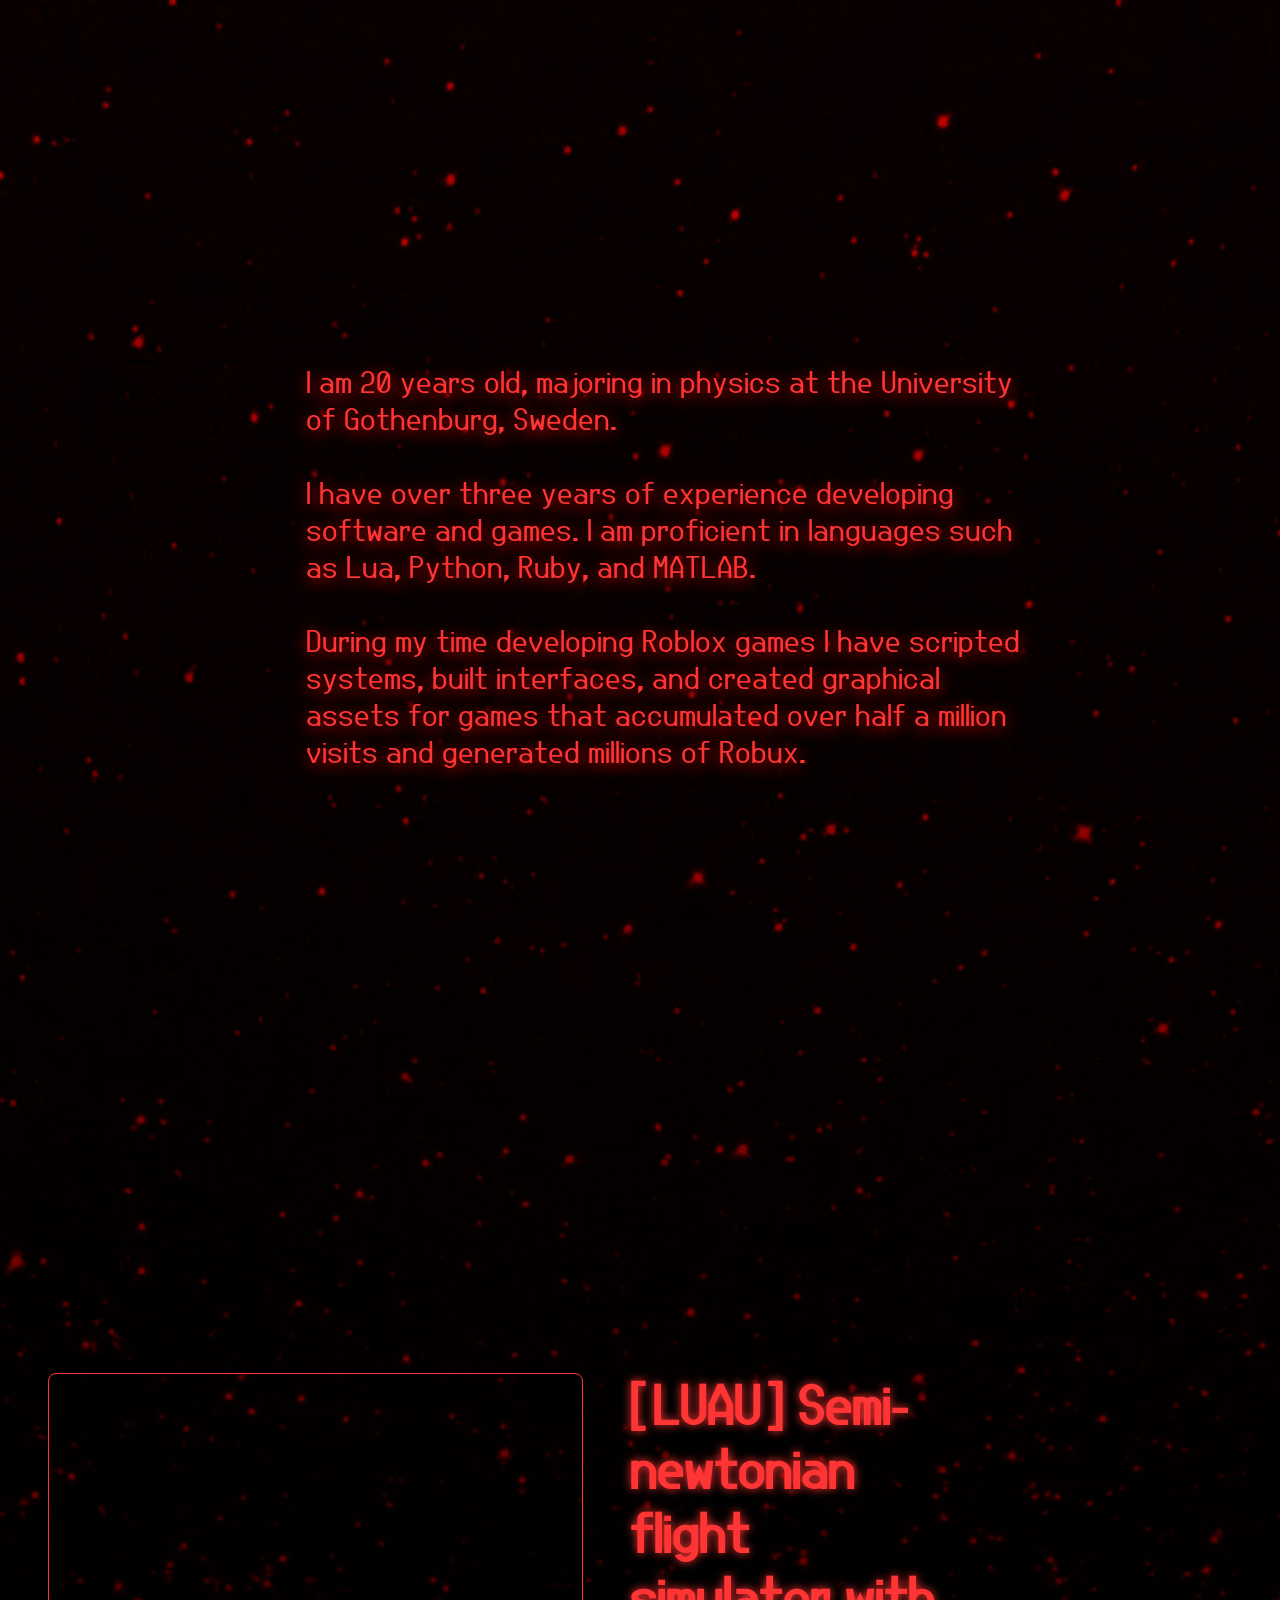
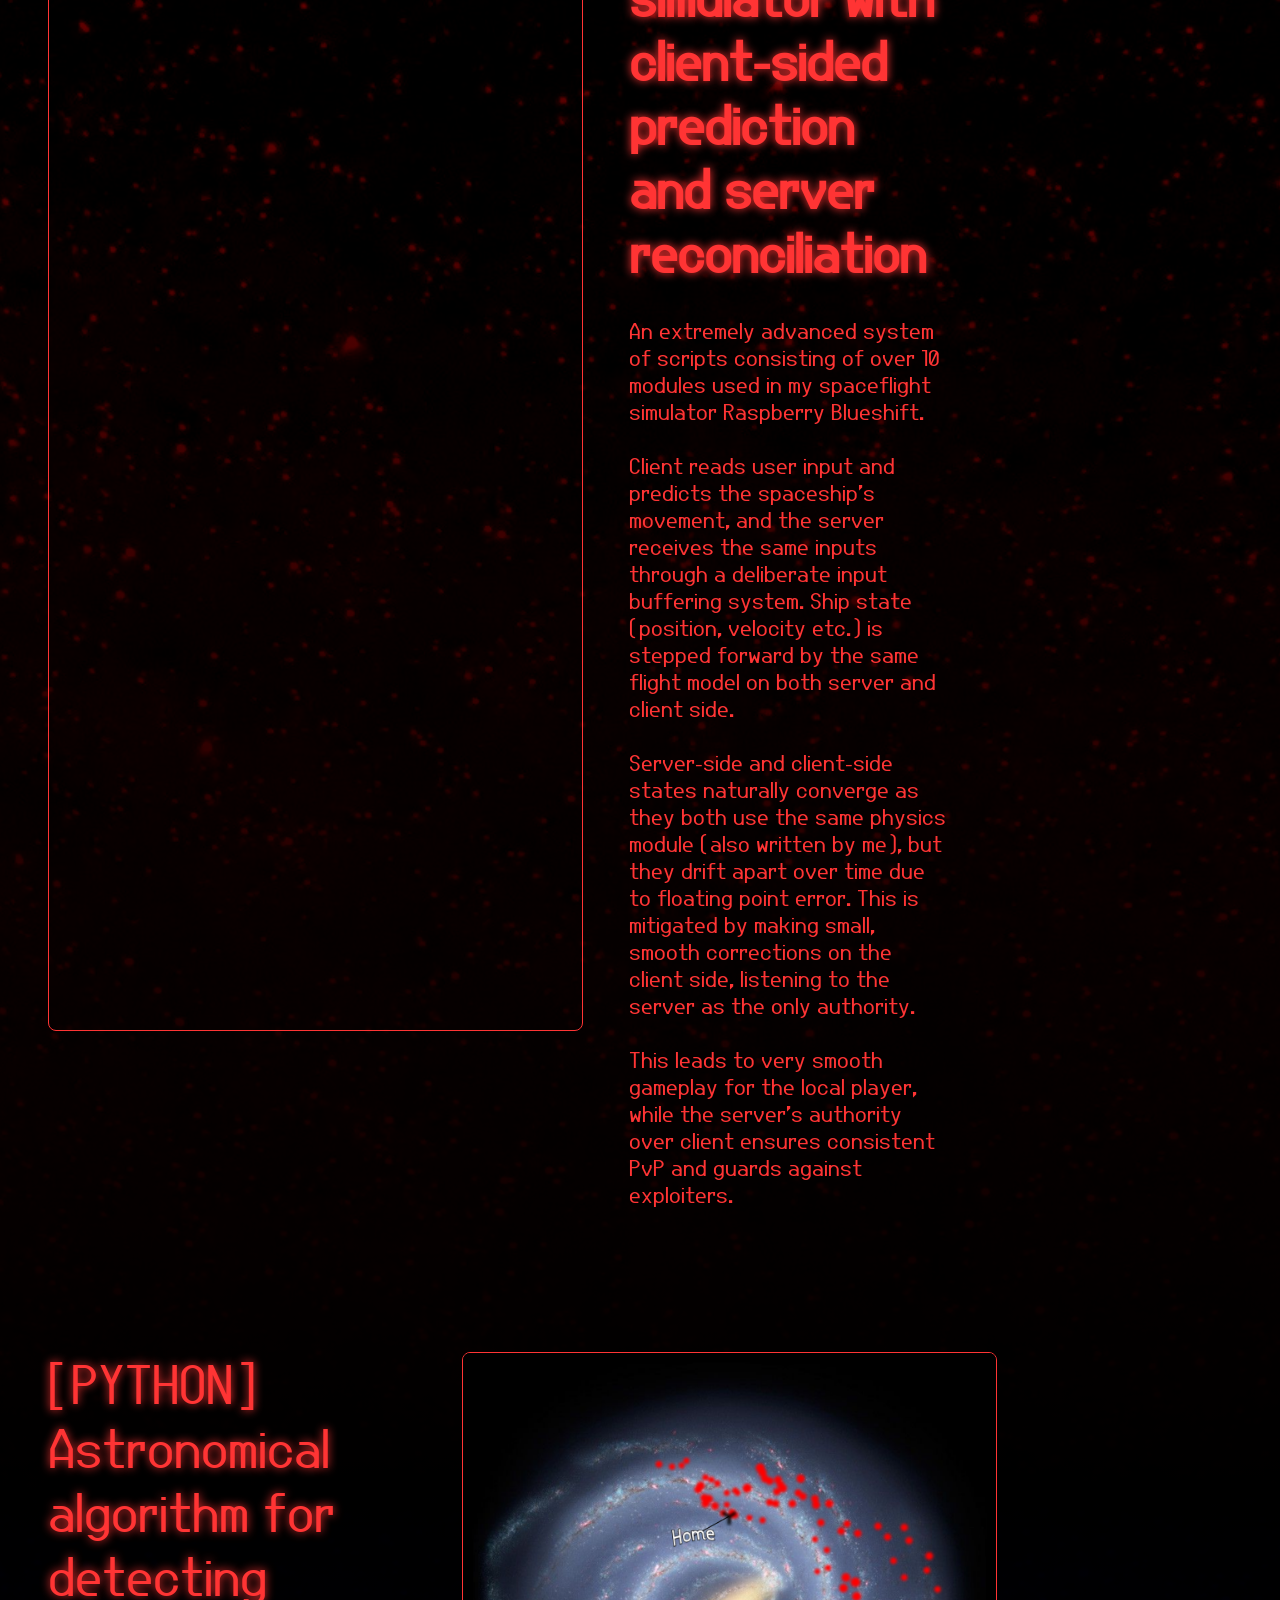
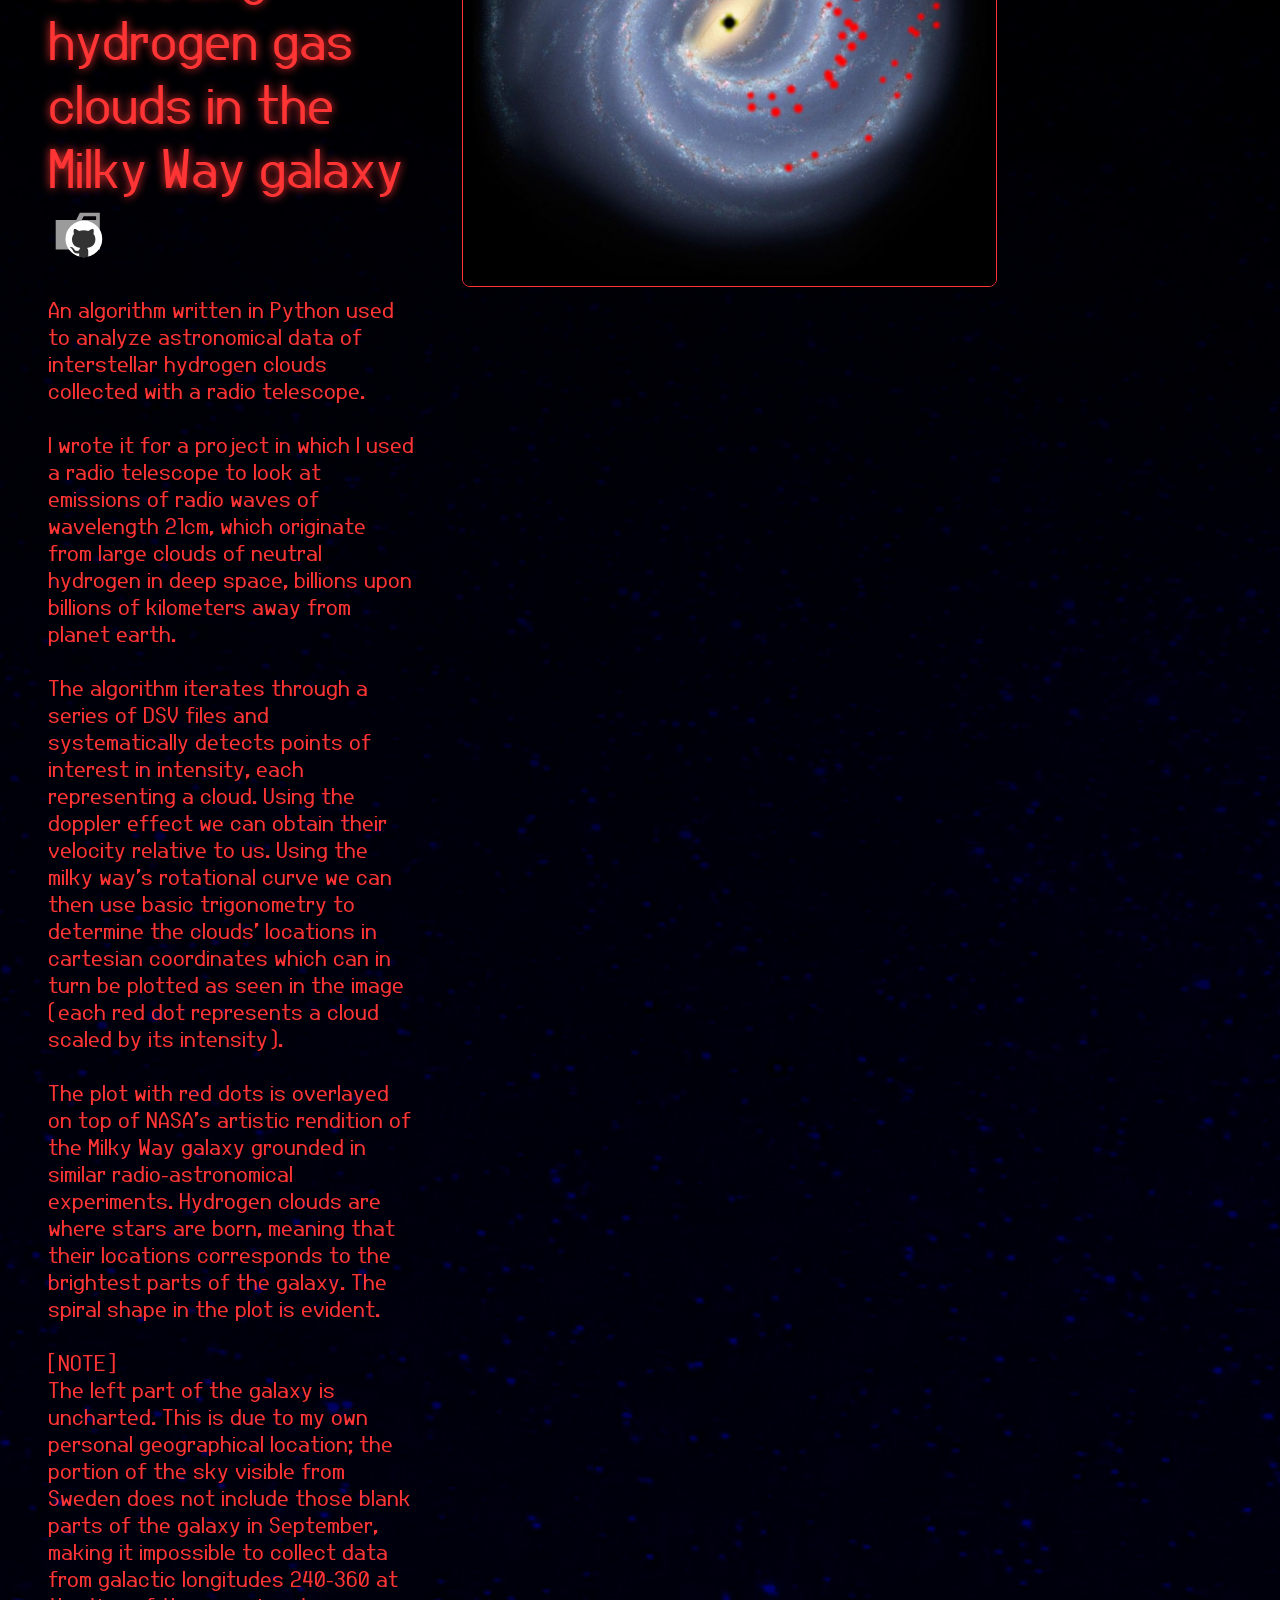
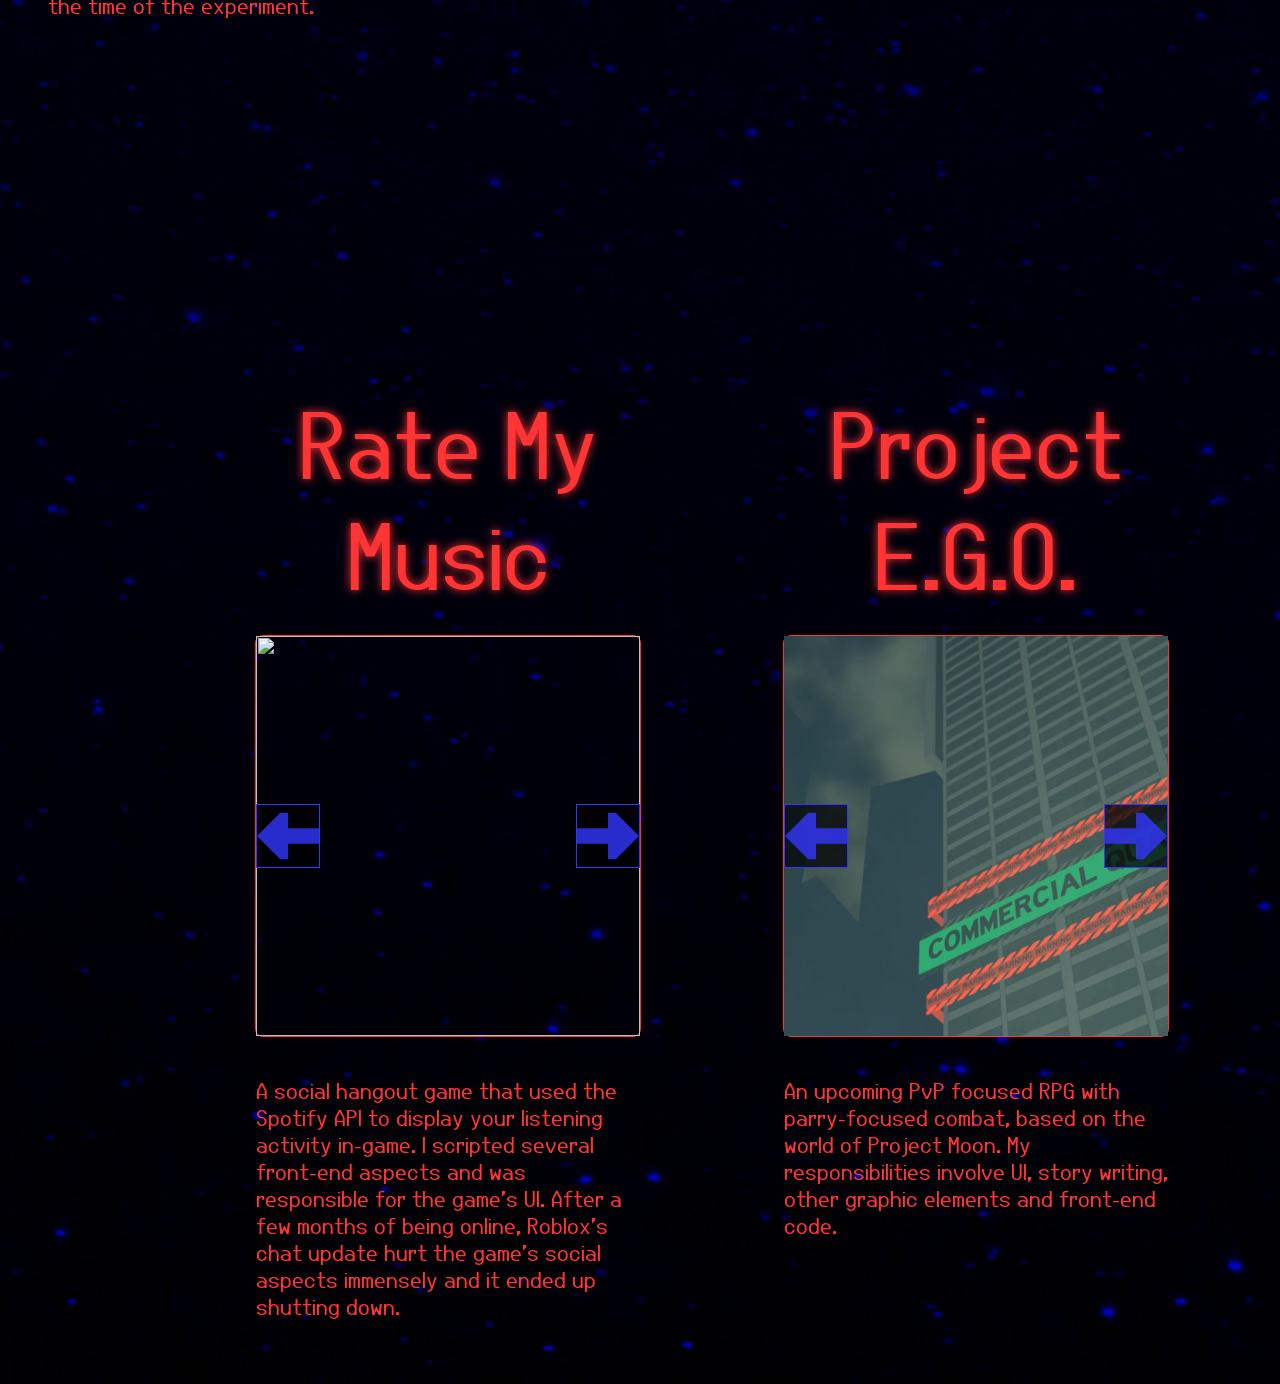
==== index.html @ bd90dd3b "26/06-2" ====
<!DOCTYPE html>
<html lang="en">
<head>
  <meta charset="UTF-8">
  <meta name="viewport" content="width=device-width, initial-scale=1.0">
  <link rel="stylesheet" href="css/style.css">
  <title>sogagette</title>
</head>
<body>
  <div id="wrapperIndex">
    <header class="titleHeader_index">
      <h1 class="glow tintable h1Title"><span class="autoTypeGreeting"></span></h1>
    </header>



    <main class="paragraphMain">
      <p class="tintable fadeIn pDescription">
        I am 20 years old, majoring in physics at the University of Gothenburg, Sweden. 
        </br></br> I have over three years of experience developing software and games. I am proficient in languages such as Lua, Python, Ruby, and MATLAB.
        </br></br> During my time developing Roblox games I have scripted systems, built interfaces, and created graphical assets for games that accumulated over half a million visits and generated millions of Robux.
      </p>
    </main>
    <aside class="imageAsideL"></aside>
    <aside class="imageAsideR"></aside>

  <div class="showcaseDiv">
      <h1 class="glow tintable fadeIn h1Showcase"><span class="autoTypeShowcaseHeading"></span></h1>

      <article class="showcaseArticle">
        <iframe class="showcaseArticleMedia showcaseArticleIFrame tintable" src="https://drive.google.com/file/d/1cLLKUJJDPDxispxHftZ8mAdqRyIMQE6z/preview"></iframe>
        <h1 class="showcaseArticleHeading tintable glow">[LUAU] Semi-newtonian flight simulator with client-sided prediction and server reconciliation</h1>
        <p class="showcaseArticleParagraph tintable">An extremely advanced system of scripts consisting of over 10 modules used in my spaceflight simulator Raspberry Blueshift. 
          </br></br>  Client reads user input and predicts the spaceship's movement, and the server receives the same inputs through a deliberate input buffering system. Ship state (position, velocity etc.) is stepped forward by the same flight model on both server and client side.
          </br></br>  Server-side and client-side states naturally converge as they both use the same physics module (also written by me), but they drift apart over time due to floating point error. This is mitigated by making small, smooth corrections on the client side, listening to the server as the only authority.
        </br></br> This leads to very smooth gameplay for the local player, while the server's authority over client ensures consistent PvP and guards against exploiters.</p>
      </article>
      <article class="showcaseArticleFlipped">
        <img class="showcaseArticleMedia tintable" src="/img/milkyWay.png" alt="img here" controls></img>
        <a class="showcaseArticleHeading tintable glow" target="_blank" href="https://github.com/sogagette/Hydrogen-line-mapping-algorithm">[PYTHON] Astronomical algorithm for detecting hydrogen gas clouds in the Milky Way galaxy <image class="emoji" src="img/githubIcon.svg"></image></a>
        <p class="showcaseArticleParagraph tintable">An algorithm written in Python used to analyze astronomical data of interstellar hydrogen clouds collected with a radio telescope.
          </br></br>  I wrote it for a project in which I used a radio telescope to look at emissions of radio waves of wavelength 21cm, which originate from large clouds of neutral hydrogen in deep space, billions upon billions of kilometers away from planet earth.
          </br></br>  The algorithm iterates through a series of DSV files and systematically detects points of interest in intensity, each representing a cloud. Using the doppler effect we can obtain their velocity relative to us. Using the milky way's rotational curve we can then use basic trigonometry to determine the clouds' locations in cartesian coordinates which can in turn be plotted as seen in the image (each red dot represents a cloud scaled by its intensity).
          </br></br>  The plot with red dots is overlayed on top of NASA's artistic rendition of the Milky Way galaxy grounded in similar radio-astronomical experiments. Hydrogen clouds are where stars are born, meaning that their locations corresponds to the brightest parts of the galaxy. The spiral shape in the plot is evident.
          </br></br>  [NOTE]
          </br>  The left part of the galaxy is uncharted. This is due to my own personal geographical location; the portion of the sky visible from Sweden does not include those blank parts of the galaxy in September, making it impossible to collect data from galactic longitudes 240-360 at the time of the experiment.
        </p>
      </article>
    </div>
    <aside class="imageAside2L"></aside>
    <aside class="imageAside2R"></aside>
  </div>

  <div class="pastGamesDiv">
    <h1 class="glow tintable fadeIn h1Showcase"><span class="autoTypePastGamesHeading"></span></h1>

    <article class="pastGamesArticle" data-media='[{"path":"img/pastGames/rmmEmpty.png","caption":"cap 2"}, {"path":"https://drive.google.com/file/d/1SgHGemLSiNVy_wKfXMzi1Bn6QEgmBrS0/view?usp=drive_link","caption":"Doi doi dududoi"}, {"path":"https://drive.google.com/file/d/1TKp2OQAnlxIALGVpWJTxgPuGgg1_hpr1/view?usp=drive_link","caption":"Doi doi dududoi"}, {"path":"https://drive.google.com/file/d/1o1BOFIpe0hMjRr5PemFw-7jdwh5qhyop/view?usp=drive_link","caption":"Doi doi dududoi"}]'>
      <a class="pastGamesArticleHeading tintable glow" href="https://www.roblox.com/games/130328705019422/Rate-My-Music">Rate My Music</a>
      <div class="pastGamesArticleMedia tintable"><button class="mediaLeftButton"><img class="mediaButtonImage" src="/img/leftArrow.svg" alt=""></button><div class="mediaContainer"></div><button class="mediaRightButton"><img class="mediaButtonImage" src="/img/rightArrow.svg" alt=""></button></div>
      <p class="pastGamesArticleParagraph tintable">A social hangout game that used the Spotify API to display your listening activity in-game. I scripted several front-end aspects and was responsible for the game's UI. After a few months of being online, Roblox's chat update hurt the game's social aspects immensely and it ended up shutting down.</p>
    </article>
    <article class="pastGamesArticle" data-media='[{"path":"img/pegoBuilding.png","caption":"Doi doi dududoi"}, {"path":"https://drive.google.com/file/d/1G5DV21XnELxmSM2IDpiQVdxtn2_sFcl0/view?usp=drive_link","caption":"cap 2"}]'>
      <a class="pastGamesArticleHeading tintable glow">Project E.G.O.</a>
      <div class="pastGamesArticleMedia tintable"><button class="mediaLeftButton"><img class="mediaButtonImage" src="/img/leftArrow.svg" alt=""></button><div class="mediaContainer"></div><button class="mediaRightButton"><img class="mediaButtonImage" src="/img/rightArrow.svg" alt=""></button></div>
      <p class="pastGamesArticleParagraph tintable">An upcoming PvP focused RPG with parry-focused combat, based on the world of Project Moon. My responsibilities involve UI, story writing, other graphic elements and front-end code.</p>
    </article>
  </div>

  <script src="https://unpkg.com/typed.js@3.0.0/dist/typed.umd.js"></script>
  <script src="/js/dopplerShift.js"></script>
  <script>
    jQuery(document).ready(function($) {
    $('.thumbnail-image img').on('click', function() {
        var clickedSrc = $(this).attr('src');
        $('#main-image img').attr('src', clickedSrc);
    });
    });
  </script>
  <script>
    var typed = new Typed(".autoTypeGreeting", {
    strings: ["hello, I'm sogagette.", "hej! jag heter sogagette.", "oi, eu sou a sogagette.", "zdravo."],
    typeSpeed: 70,
    backSpeed: 20,
    backDelay: 6000,
    smartBackspace: true,
    loop: true,
    })
  </script>
  <script>
    var typed = new Typed(".autoTypeShowcaseHeading", {
    strings: ["showcase"],
    typeSpeed: 70,
    loop: false,
    })
  </script>
    <script>
    var typed = new Typed(".autoTypePastGamesHeading", {
    strings: ["past games"],
    typeSpeed: 70,
    loop: false,
    })
  </script>
  <script src="/js/galleryScript.js"></script>
</body>
</html>
---- css/style.css ----
@font-face{
    font-family: "VCR OSD Mono";
    src: url("/misc/VCR_OSD_MONO_1.001.ttf");
}
@font-face {
    font-family: "Type Light Sans";
    src: url("/misc/TypeLightSans-KV84p.otf") format("opentype");
    font-weight: lighter;
}
@font-face {
    font-family: "Jupiteroid Regular";
    src: url("/misc/Jupiteroid-Regular.ttf");
}

.fadeIn {
	opacity: 1;
	animation-name: fadeInOpacity;
	animation-iteration-count: 1;
	animation-timing-function: ease-in;
	animation-duration: 0.9s;
}

@keyframes fadeInOpacity {
	0% {
		opacity: 0;
	}
	100% {
		opacity: 1;
	}
}

@media screen and (max-width:900px){
    #wrapperIndex{
        display: grid;
        height: 200vh;
        width: 100vw;
        grid-template-columns: 100%;
        grid-template-rows: 15% 10% 20% 55%;
        grid-template-areas:
            'h1Hd'
            'buyNav'
            'pMn'
            'showcase'
        ; 
        background-position: center;
        background-repeat: no-repeat;
        background-size: cover;

        
    }
    #wrapperGallery{
        display: grid;
        height: 120vh;      
        width: 100vw;
        grid-template-columns: 1fr 1fr 1fr;
        grid-template-rows: 10% 20% 70%;
        grid-template-areas:
            'h1Hd'
            'buyNav'
            'galMn'
        ;
        border-style: ridge;
        background: #201C1C;
    }
    .galleryButtonDesktop{
        display: none;
    }
    #wrapperGuide{
        display: grid;
        height: 300vh;      
        width: 100vw;
        grid-template-columns: 100%;
        grid-template-rows: 1fr 1fr 1fr;
        grid-template-areas:
            'gridParry'
            'gridDodge'
            'gridAttack'
        ;
        background-color: black;
    }

    .anchorDelve{
        display: none;
    }
    .mobileAnchorIndex{
        text-decoration: none;
        color:#FF8BEF;
        font-family: 'VCR OSD Mono';
        font-size: 150%;

        width: 30%;
        height: 20%;
        margin: 5px;

        background-image: url('/img/dialogueBox.png');
        background-size: 104% 220%;
        background-position: center;
        background-repeat: no-repeat;

        display: flex;
        align-items: center;
        justify-content: center;
    }
    .mobileAnchorIndex:hover{
        text-decoration: none;
        color:#d140bd;
        font-family: 'VCR OSD Mono';
        font-size: 200%;

        width: 30%;
        height: 20%;
        margin: 5px;

        background-image: url('/img/dialogueBox.png');
        background-size: 104% 220%;
        background-position: center;
        background-repeat: no-repeat;

        display: flex;
        align-items: center;
        justify-content: center;
    }
    .mobileAbyss{
        text-decoration: none;
        color:#ff3967;
        font-family: 'VCR OSD Mono';
        font-size: 150%;
        text-align: center;
    
        width: 70%;
        padding: 10px;
        height: 20%;
    
        background-image: url('/img/dialogueBox.png');
        background-size: 100% 220%;
        background-position: center;
        background-repeat: no-repeat;
    
        display: flex;
        align-items: center;
        justify-content: center;
    }

    .currentImage{
        max-width: 90vw;
    
        border-style: ridge;
        border-color: #8C3781;
        border-width: 10px;
    
        transition: all 0.5s ease-in-out;
        opacity: 1;
    }
}

@media screen and (min-width:900px){
    #wrapperIndex{
        display: grid;
        min-height: 100vh;
        width: 100%;
        grid-template-columns: 20% 60% 20%;
        grid-template-rows: auto auto auto auto;
        grid-template-areas:
            'indexNavL h1Hd buyNav'
            'imgAsL pMn imgAsR'
            'showcase showcase showcase'
            'pastGames pastGames pastGames'
        ;
        background-blend-mode: multiply;
        
        background-repeat: no-repeat;
        background-position-x:center;
        background-size: 60% 100%;
        
    }

    html {
    min-height: 100vh;
    background-image:
        linear-gradient(rgb(200, 0, 0), rgb(0,0,0), rgb(0,0,200)),
        url("/img/spaceBackground.jpg");
    background-blend-mode: multiply;
    background-size: cover;
    background-position: center;
    background-repeat: no-repeat;

    }

    body {
        margin: 0;
        min-height: 100vh;
        min-height: 100%;
    }

    .mobileAnchorIndex{
        display: none;
    }
    .mobileAbyss{
        display: none;
    }
        
}

.tintable {
  color: color-mix(in srgb, var(--scroll-tint) 100%, transparent); 
  transition: background-color 0.1s linear;
  border-color: color-mix(in srgb, var(--scroll-tint) 100%, transparent); 
}

.glow{
    text-shadow: color-mix(in srgb, var(--scroll-tint) 100%, transparent) 0 0 10px;
}


.titleHeader_index{
    grid-area: h1Hd;
    border-style: solid;
    border-color: #8C3781;
    border-width: 0rem;
    padding-top: 4rem;

    display: flex;
    flex-direction: column;
    align-items: center;
    justify-content: center;
}

.titleHeader_guide{
    grid-area: h1Hd;
    border-style: solid;
    border-color: #8C3781;
    border-width: 1rem;
    background-image: url(/img/guideBG.png);

    display: flex;
    flex-direction: column;
    align-items: center;
    justify-content: center;
}
.buyNav{
    grid-area: buyNav;
    object-position: center;

    
    background-size: 104% 250%;
    background-position: center;
    background-repeat: no-repeat;

    display: flex;
    flex-direction: column;
    align-items: center;
    justify-content: center;
}
.galNav{
    grid-area: indexNavL;
    object-position: center;

    
    background-size: 104% 250%;
    background-position: center;
    background-repeat: no-repeat;

    display: flex;
    flex-direction: column;
    align-items: center;
    justify-content: center;
}

.paragraphMain{
    grid-area: pMn;
    background-size: 100% 220%;
    background-position: center;
    background-repeat: no-repeat;
    display: flex;
    align-items: center;

    border-style: solid;
    border-color: #8C3781;
    border-width: 0rem;
}

.imageAsideL{
    grid-area: imgAsL;
    object-position: center;

    
    background-size: 104% 250%;
    background-position: center;
    background-repeat: no-repeat;

    display: flex;
    flex-direction: column;
    align-items: center;
    justify-content: center;
}
.imageAsideR{
    grid-area: imgAsR;
    object-position: center;

    
    background-size: 104% 250%;
    background-position: center;
    background-repeat: no-repeat;

    display: flex;
    flex-direction: column;
    align-items: center;
    justify-content: center;
}

.imageAside2L{
    grid-area: imgAs2L;
    object-position: center;

    
    background-size: 104% 250%;
    background-position: center;
    background-repeat: no-repeat;

    display: flex;
    flex-direction: column;
    align-items: center;
    justify-content: center;
}
.imageAside2R{
    grid-area: imgAs2R;
    object-position: center;

    
    background-size: 104% 250%;
    background-position: center;
    background-repeat: no-repeat;

    display: flex;
    flex-direction: column;
    align-items: center;
    justify-content: center;
}





.anchorIndex{
    text-decoration: none;
    color:#FF8BEF;
    font-family: 'VCR OSD Mono';
    font-size: 200%;

    width: 96%;
    height: 100%;
    margin: 5px;

    border-style:double;
    background-size: 104% 220%;
    background-position: center;
    background-repeat: no-repeat;

    display: flex;
    align-items: center;
    justify-content: center;
}
.anchorIndex:hover{
    text-decoration: none;
    color:#d140bd;
    font-family: 'VCR OSD Mono';
    font-size: 200%;

    width: 96%;
    height: 100%;
    margin: 5px;

    border-style: double;
    background-size: 114% 230%;
    background-position: center;
    background-repeat: no-repeat;

    display: flex;
    align-items: center;
    justify-content: center;
}

/* GALLERY */

#gallery{
    grid-area: galMn;
    display: flex;
    justify-content: center;
    align-items: center;
    border-style: ridge;
    border-width: .4rem;
    border-color: #891d7a;
    flex-direction: column;
    background: #201C1C;
}

.buttonsGallery{
    margin-top: 3%;
}
.buttonsGallery button{
    background-image: url("/img/dialogueBox.png");
    background-size: 104% 250%;
    background-position: center;
    background-repeat: no-repeat;
    border-color:#8C3781;
    padding: 15px 45px;
    font-family: 'VCR OSD Mono';
    font-size: 18px;
    color: #FF8BEF;
}


.currentImage.changeImage{
    transform: scale(0.5, 0.5);
    opacity: 0;
}

.currentCaption{
    font-family: 'VCR OSD Mono';
    color: #FF8BEF;
    opacity: 1;
}
.currentCaption.changeImage{
    opacity: 0.5;
}

.homeButton{
    text-decoration: none;
    color:#FF8BEF;
    background-color: #811e35;
    font-family: 'VCR OSD Mono';
    font-size: 200%;

    width: 96%;
    height: 100%;
    margin: 5px;

    background-image: url('/img/dialogueBox.png');
    background-size: 104% 220%;
    background-position: center;
    background-repeat: no-repeat;

    display: flex;
    align-items: center;
    justify-content: center;
}
.homeButton:hover{
    text-decoration: none;
    color:#d140bd;
    font-family: 'VCR OSD Mono';
    font-size: 200%;

    width: 96%;
    height: 100%;
    margin: 5px;

    background-image: url('/img/dialogueBox.png');
    background-size: 104% 220%;
    background-position: center;
    background-repeat: no-repeat;

    display: flex;
    align-items: center;
    justify-content: center;
}

.asideImage_index{
    width: 70%;
    margin-left: auto;
    image-rendering: pixelated;
    margin-right: auto; 
    margin-bottom: 2rem;
}





.h1Title{
    text-align: center;
    font-family: 'Courier New', Courier, monospace;
    font-size: 5rem;
}

.h1Showcase{
    text-align: left;
    font-family: 'Courier New', Courier, monospace;
    font-size: 5rem;
}

.pDescription{
    text-align: left;
    padding-left: 50px;
    font-family: 'Jupiteroid Regular';
    font-size: 2rem;
    padding-top: 10rem;
    text-shadow: #e20e0e 0rem 0.2rem 1rem;
}

.pastGamesDiv{
    grid-area: pastGames;
    
    width: 100%;

    border-style: ridge;
    border-color: #8C3781;
    border-width: 0.00rem;

    padding-top: 20rem;
    padding-bottom: 4rem;

    display: flex;
    flex-direction: row;
    align-items: flex-start;
    justify-content: center;
    gap: 9rem;
}
.pastGamesArticle{
    display:grid;
    width: 30%;
    height: auto;
    border-style: solid;
    border-width: 0.00rem;


    display: flex;
    flex-direction: column;
    align-items: center;
    justify-content: flex-start;
    gap: 0.5rem;

    border-color: #811e35;
}

.pastGamesArticleMedia{
    grid-area: showcaseEmbed;

    position: relative;

    width: 100%;
    height: auto;

    object-fit: cover;
    object-position: center;

    border-style:solid;
    border-width:0.05rem;

    display: flex;
    flex-direction: row;
    align-items: flex-start;
    justify-content: center;
    gap: 0rem;

    border-radius: 0.5rem;
}

.pastGamesArticleHeading{
    grid-area: showcaseHeading;
    font-family: "Jupiteroid Regular";
    text-align:center;
    font-size: 6rem;
    padding-bottom: 1rem;

    border-width: 0.0rem;
    border-style: solid;
    border-color: #811e35;

    overflow-wrap: break-word;
    word-break: normal;
    margin: 0;
}

.pastGamesArticleParagraph{
    grid-area: showcaseParagraph;
    font-family: "Jupiteroid Regular";
    text-align:left;
    padding-top: 2rem;
    font-size: 1.5rem;

    border-width: 0.0rem;
    border-style: solid;
    border-color: #811e35;

    overflow-wrap: break-word;
    word-break: normal;
    margin: 0;
}


.showcaseDiv{
    grid-area: showcase;

    height:fit-content;

    border-style: ridge;
    border-color: #8C3781;
    border-width: 0.00rem;

    padding-top: 20rem;

    display: flex;
    flex-direction: column;
    align-items: flex-start;
    justify-content:flex-start;
    gap: 9rem;
    padding-left: 3rem;
    padding-right: 3rem;
    padding-bottom: 50px;
}

.showcaseArticle{
    display:grid;

    min-height: 700px;
    height: auto;
    width: auto;
    max-width: 100%;
    border-style: solid;
    border-width: 0.00rem;

    grid-template-columns: 45% 35% 1fr;
    grid-template-rows: 1fr 80%;
    grid-template-areas:
        'showcaseEmbed showcaseHeading lookInsideDiv'
        'showcaseEmbed showcaseParagraph lookInsideDiv'
    ; 

    align-self: flex-start;

    border-color: #811e35;
}

.showcaseArticleFlipped{
    display:grid;

    min-height: 700px;
    height: auto;
    width: auto;
    max-width: 100%;
    border-style: solid;
    border-width: 0.00rem;

    grid-template-columns: 35% 45% 1fr;
    grid-template-rows: 1fr 80%;
    grid-template-areas:
        'showcaseHeading showcaseEmbed lookInsideDiv'
        'showcaseParagraph showcaseEmbed lookInsideDiv'
    ; 

    align-self: flex-start;

    border-color: #811e35;
}

.showcaseArticleMedia{
    grid-area: showcaseEmbed;

    width: 100%;
    height: auto;

    object-fit: cover;
    object-position: bottom;

    border-style:solid;
    border-width:0.05rem;
    border-radius: 0.5rem;
}

.showcaseArticleIFrame{
    height: 75.65%;
}

.showcaseArticleHeading{
    grid-area: showcaseHeading;
    font-family: "Jupiteroid Regular";
    text-align:start;
    padding-left: 3rem;
    padding-right: 3rem;
    font-size: 3.5rem;

    border-width: 0.00rem;
    border-style: solid;
    border-color: #811e35;

    overflow-wrap:anywhere;
    word-break: normal;
    margin: 0;
}

.showcaseArticleParagraph{
    grid-area: showcaseParagraph;
    font-family: "Jupiteroid Regular";
    text-align:left;
    padding-left: 3rem;
    padding-right: 3rem;
    font-size: 1.5rem;
    padding-top: 2rem;


    border-width: 0.0rem;
    border-style: solid;
    border-color: #811e35;

    overflow-wrap: break-word;
    word-break: normal;
    margin: 0;
}

.showcaseArticleFlipped > .showcaseArticleHeading {
    padding-left: 0rem;
}
.showcaseArticleFlipped > .showcaseArticleParagraph {
    padding-left: 0rem;
}

.emoji{
    height: 1em;        
    width: 1em;
    vertical-align: -0.125em;
}

.mediaContainer {
  width: 100%;
  height: 400px; /* match whatever height you want */
  position: relative;
}

.media {
  width: 100%;
  height: 100%;
  display: block;
  object-fit: cover; /* for images: crops to fill rather than resizing */
}

.mediaLeftButton,
.mediaRightButton {
    position: absolute;
    top: 50%;
    transform: translateY(-50%);
    z-index: 10;

    width: 4rem;
    height: 4rem;

    display: flex;
    align-items: center;
    justify-content: center;

    background: rgba(0, 0, 0, 0.705);
    color: #FF8BEF;

    border: .05rem solid #3437ff;

    cursor: pointer;

    padding: 0; /* IMPORTANT: remove distortion */
}

.mediaLeftButton{
    left: 0;
}
.mediaRightButton{
    right: 0;
}

.mediaButtonImage{
    width: 100%;
    opacity: 0.8;
}

a{
    text-decoration: none;
}

iframe.media {
  border: none;
}

a:hover{
    text-shadow: color-mix(in srgb, var(--scroll-tint) 100%, transparent) 0 0 20px;
}
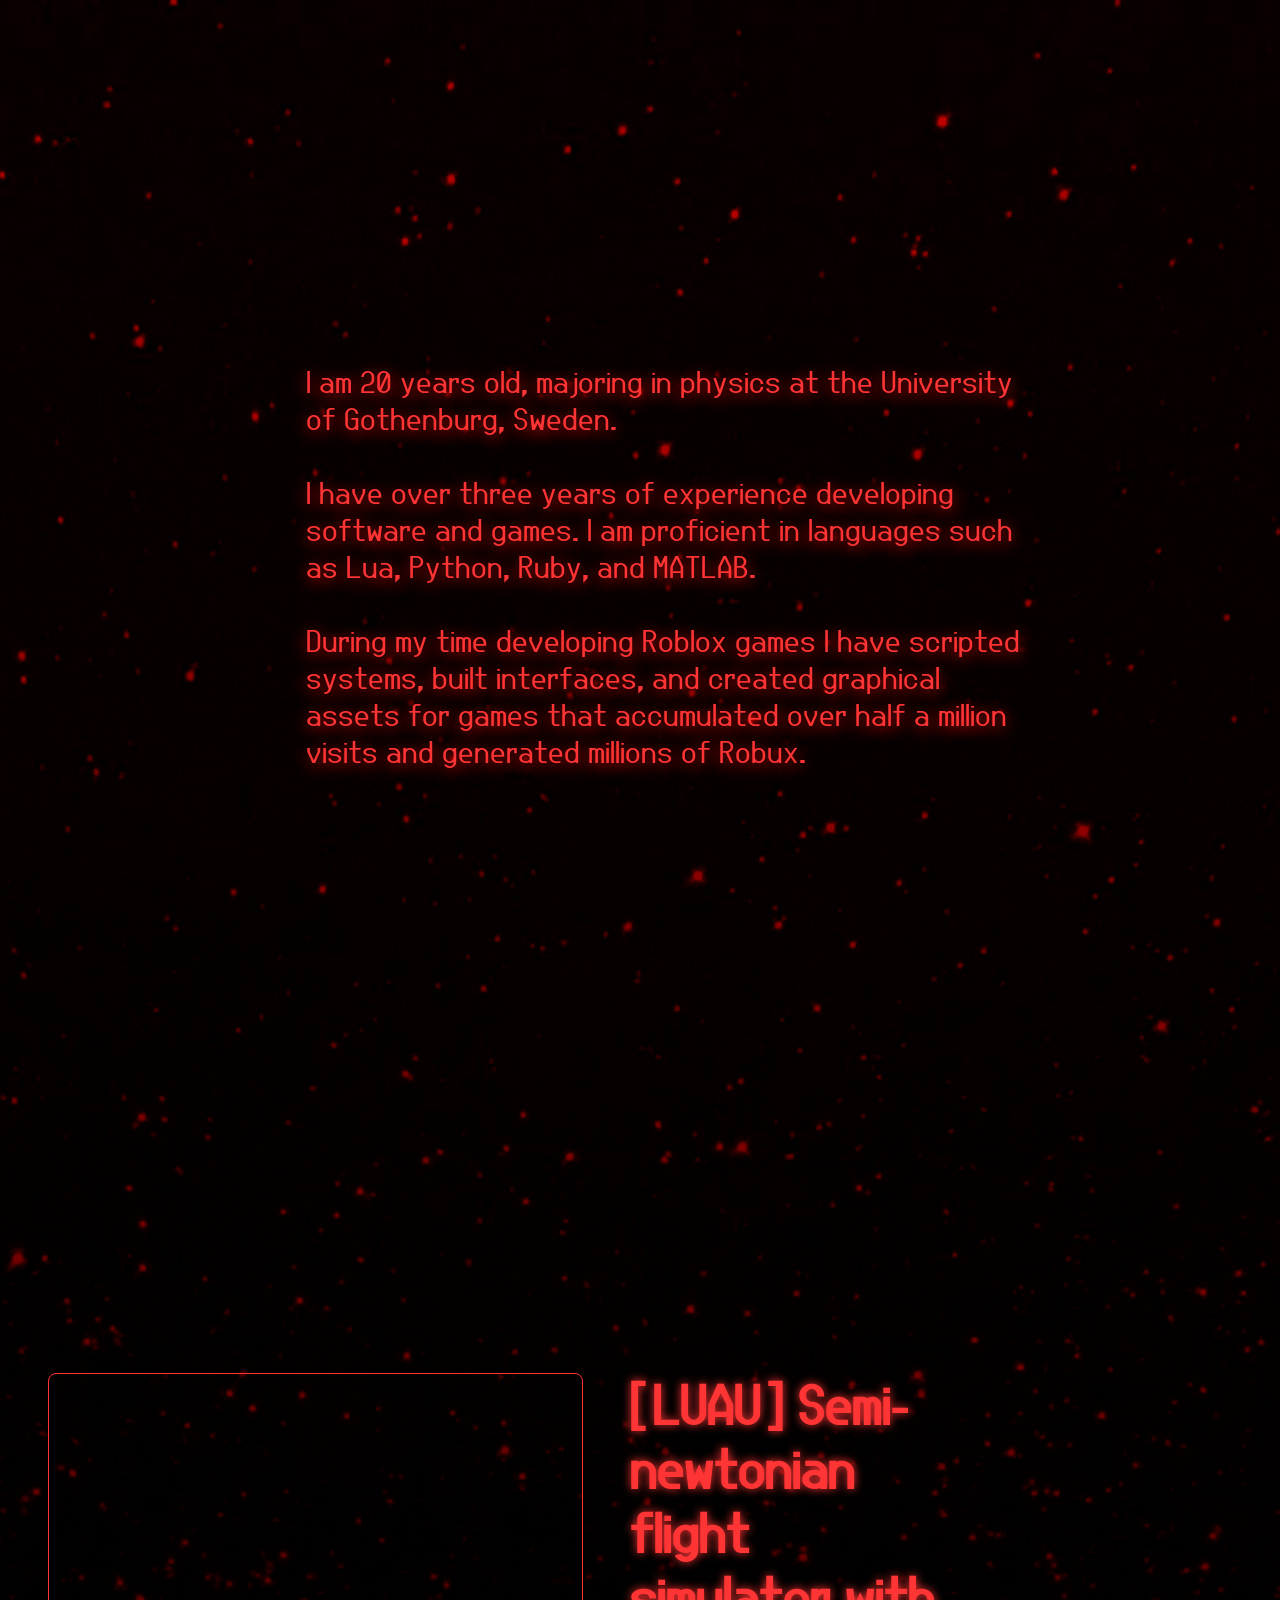
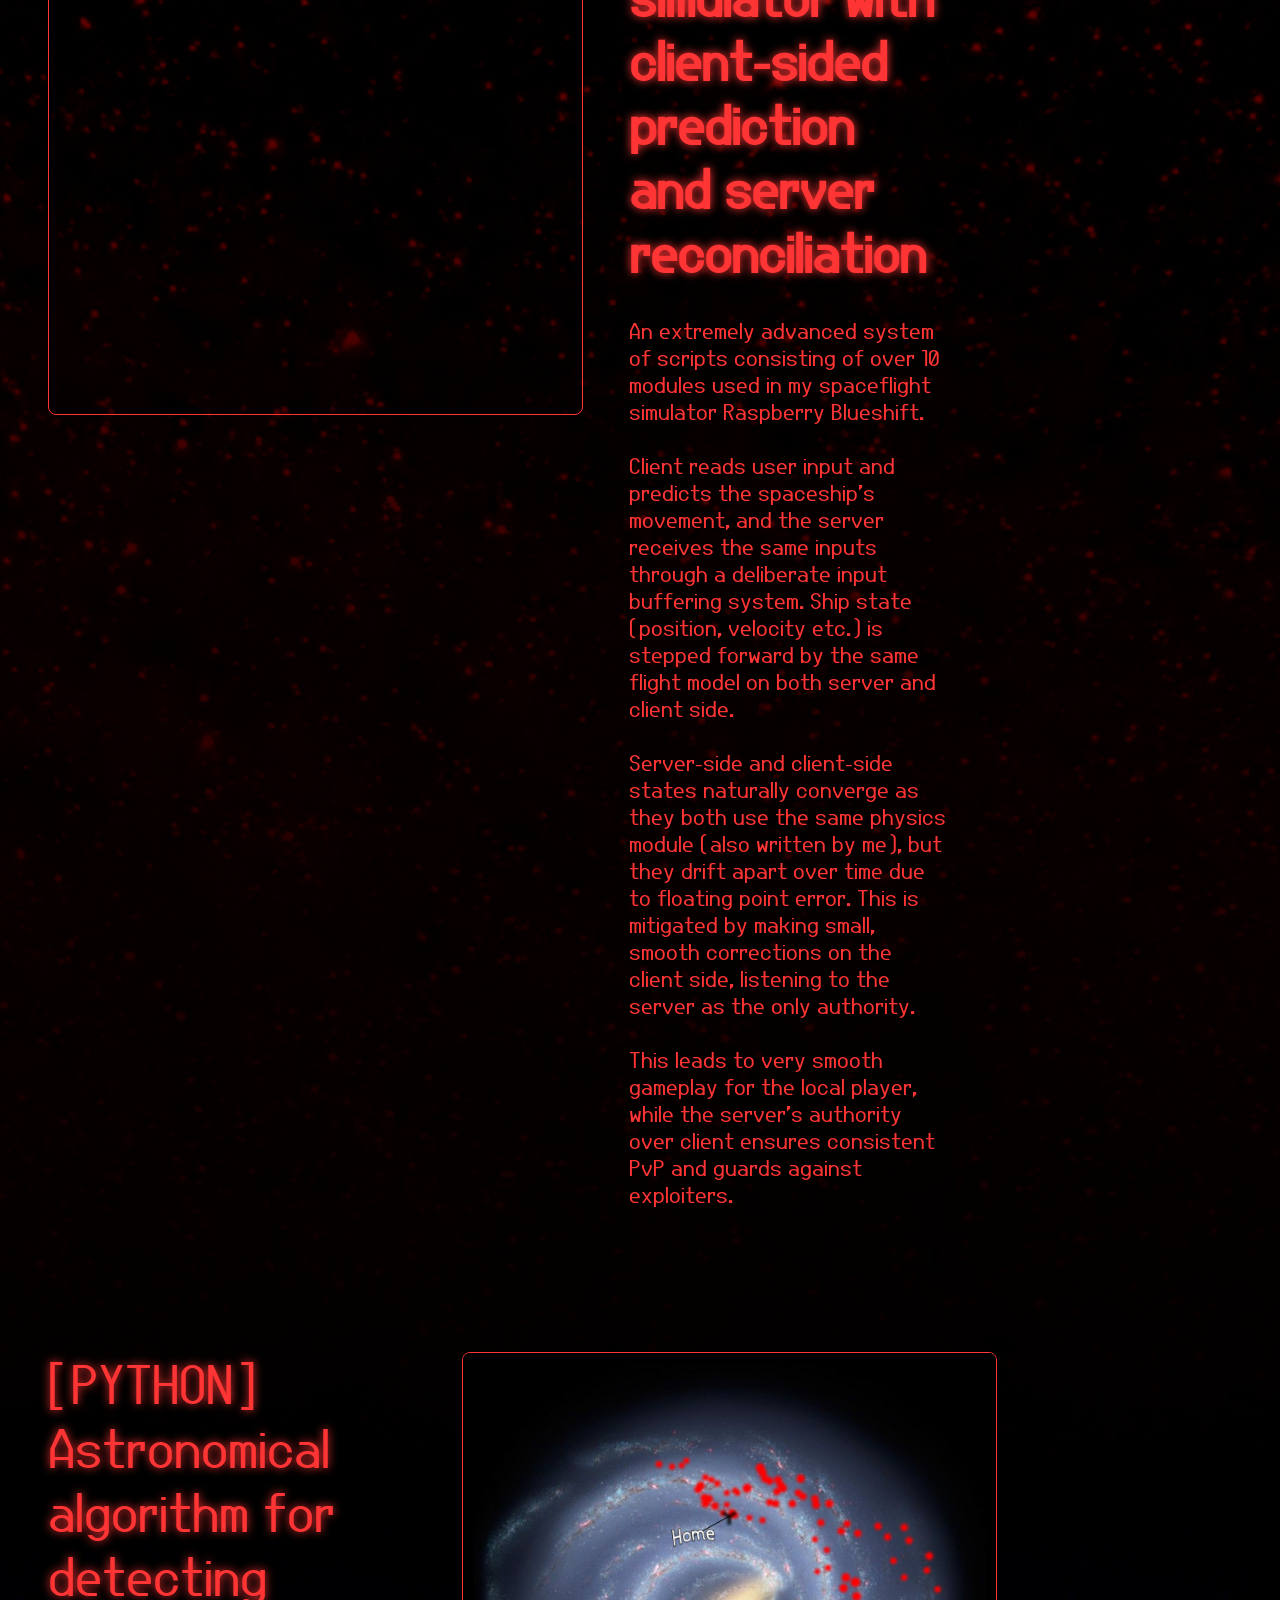
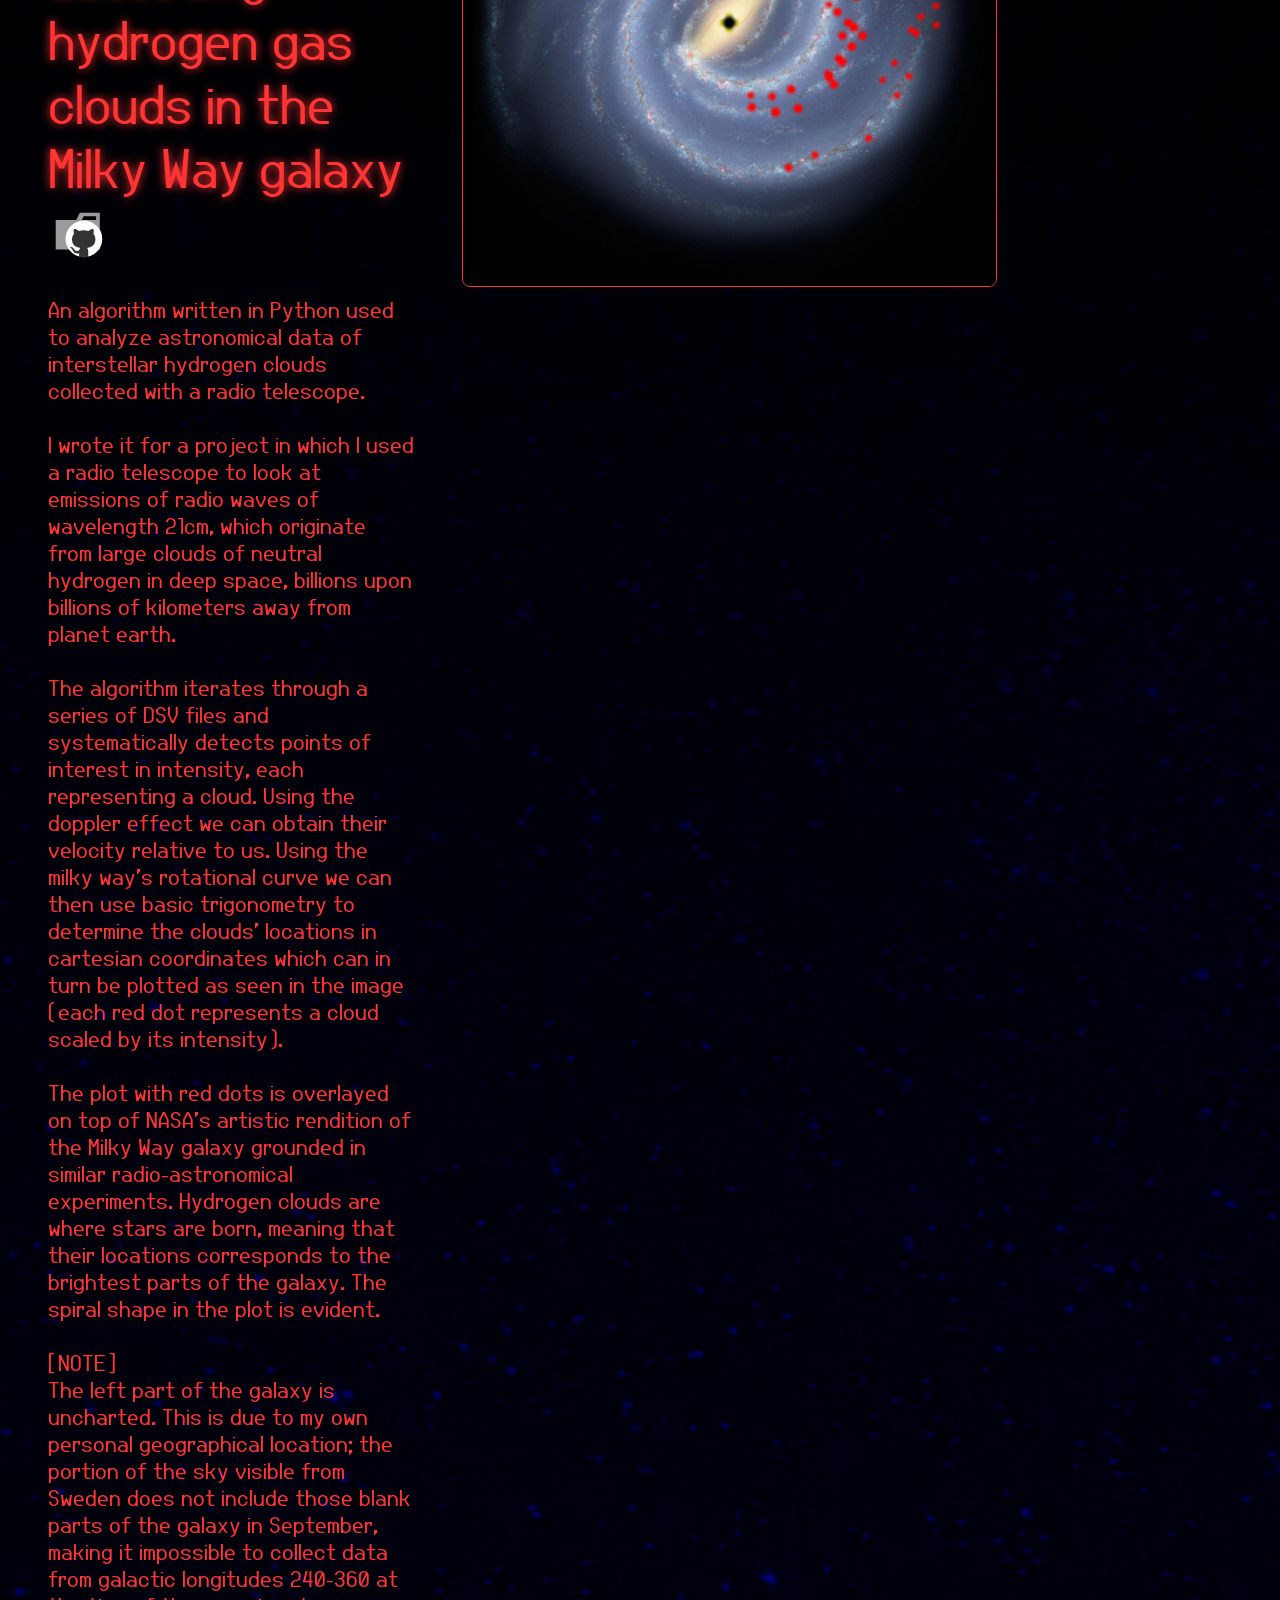
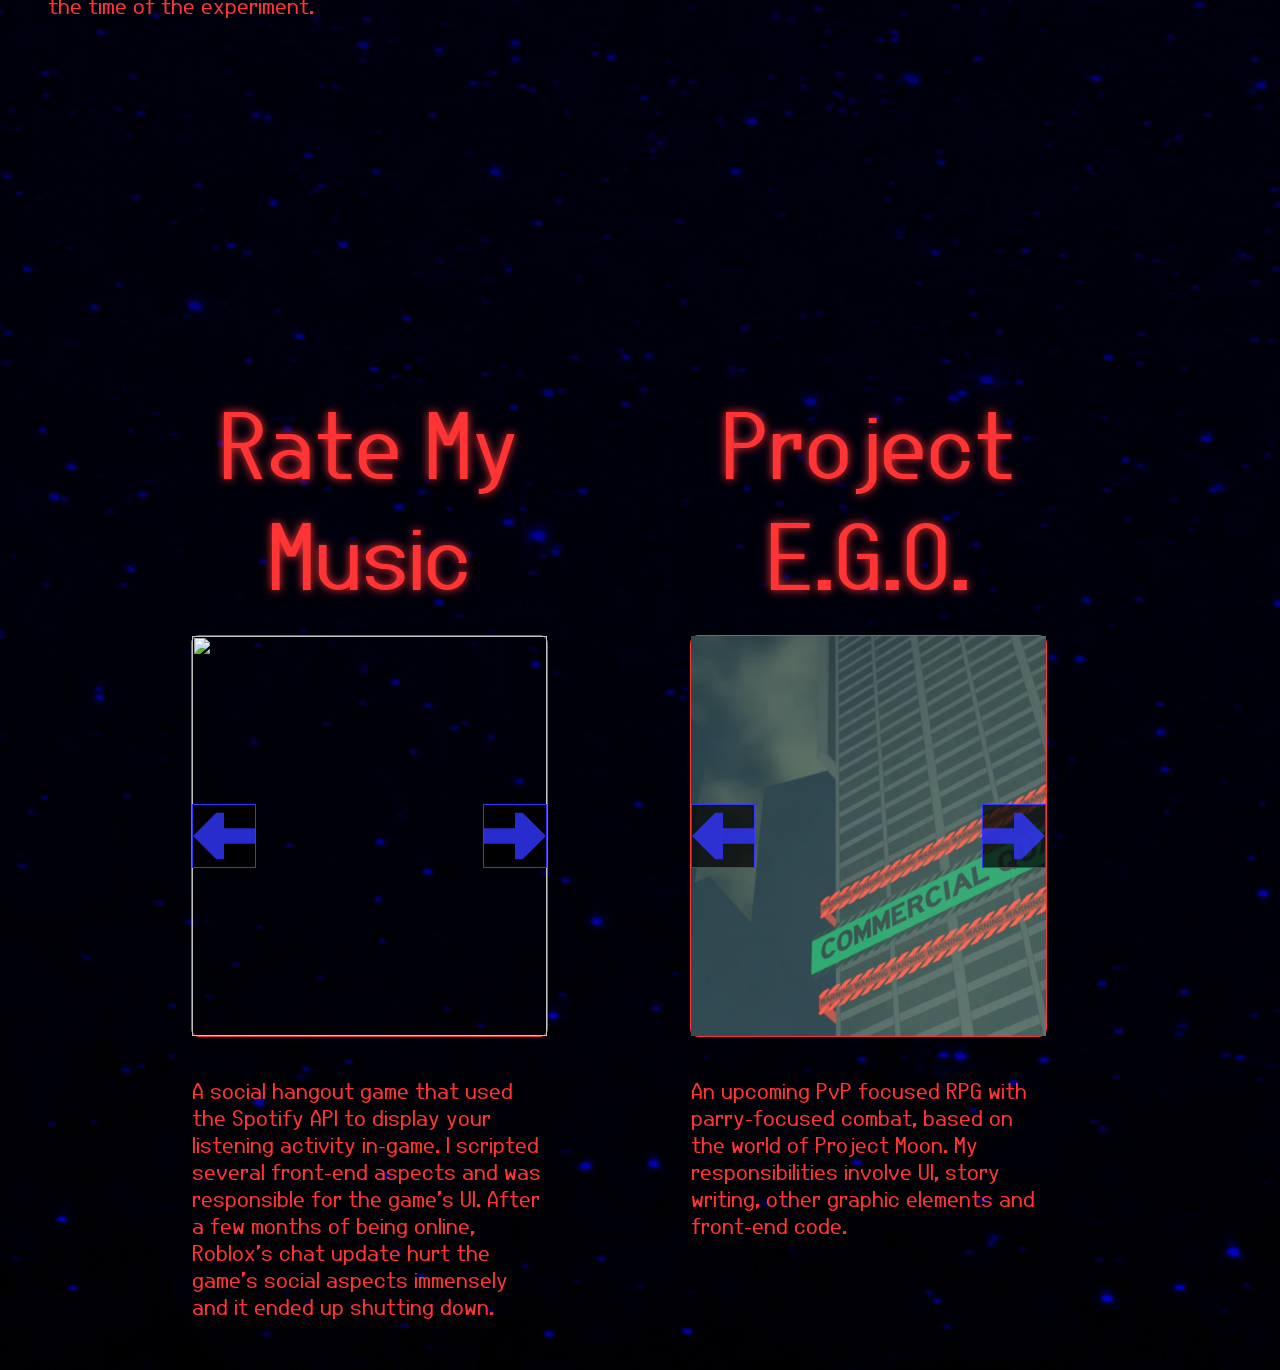
==== commit f7c1ecbf: "26/06-3" ====
--- a/index.html
+++ b/index.html
@@ -54,7 +54,7 @@
   <div class="pastGamesDiv">
     <h1 class="glow tintable fadeIn h1Showcase"><span class="autoTypePastGamesHeading"></span></h1>
 
-    <article class="pastGamesArticle" data-media='[{"path":"img/pastGames/rmmEmpty.png","caption":"cap 2"}, {"path":"https://drive.google.com/file/d/1SgHGemLSiNVy_wKfXMzi1Bn6QEgmBrS0/view?usp=drive_link","caption":"Doi doi dududoi"}, {"path":"https://drive.google.com/file/d/1TKp2OQAnlxIALGVpWJTxgPuGgg1_hpr1/view?usp=drive_link","caption":"Doi doi dududoi"}, {"path":"https://drive.google.com/file/d/1o1BOFIpe0hMjRr5PemFw-7jdwh5qhyop/view?usp=drive_link","caption":"Doi doi dududoi"}]'>
+    <article class="pastGamesArticle" data-media='[{"path":"img/pastGames/rmmEmpty.png","caption":"cap 2"}, {"path":"https://drive.google.com/file/d/1SgHGemLSiNVy_wKfXMzi1Bn6QEgmBrS0/view?usp=drive_link","caption":"Doi doi dududoi"}, {"path":"https://drive.google.com/file/d/1TKp2OQAnlxIALGVpWJTxgPuGgg1_hpr1/view?usp=drive_link","caption":"Doi doi dududoi"}, {"path":"https://drive.google.com/file/d/1TKp2OQAnlxIALGVpWJTxgPuGgg1_hpr1/view?usp=drive_link","caption":"Doi doi dududoi"}]'>
       <a class="pastGamesArticleHeading tintable glow" href="https://www.roblox.com/games/130328705019422/Rate-My-Music">Rate My Music</a>
       <div class="pastGamesArticleMedia tintable"><button class="mediaLeftButton"><img class="mediaButtonImage" src="/img/leftArrow.svg" alt=""></button><div class="mediaContainer"></div><button class="mediaRightButton"><img class="mediaButtonImage" src="/img/rightArrow.svg" alt=""></button></div>
       <p class="pastGamesArticleParagraph tintable">A social hangout game that used the Spotify API to display your listening activity in-game. I scripted several front-end aspects and was responsible for the game's UI. After a few months of being online, Roblox's chat update hurt the game's social aspects immensely and it ended up shutting down.</p>
--- a/css/style.css
+++ b/css/style.css
@@ -1,218 +1,115 @@
-@font-face{
+@font-face {
     font-family: "VCR OSD Mono";
     src: url("/misc/VCR_OSD_MONO_1.001.ttf");
 }
+
 @font-face {
     font-family: "Type Light Sans";
     src: url("/misc/TypeLightSans-KV84p.otf") format("opentype");
     font-weight: lighter;
 }
+
 @font-face {
     font-family: "Jupiteroid Regular";
     src: url("/misc/Jupiteroid-Regular.ttf");
 }
 
 .fadeIn {
-	opacity: 1;
-	animation-name: fadeInOpacity;
-	animation-iteration-count: 1;
-	animation-timing-function: ease-in;
-	animation-duration: 0.9s;
+    opacity: 1;
+    animation-name: fadeInOpacity;
+    animation-iteration-count: 1;
+    animation-timing-function: ease-in;
+    animation-duration: 0.9s;
 }
 
 @keyframes fadeInOpacity {
-	0% {
-		opacity: 0;
-	}
-	100% {
-		opacity: 1;
-	}
-}
-
-@media screen and (max-width:900px){
-    #wrapperIndex{
-        display: grid;
-        height: 200vh;
-        width: 100vw;
-        grid-template-columns: 100%;
-        grid-template-rows: 15% 10% 20% 55%;
-        grid-template-areas:
-            'h1Hd'
-            'buyNav'
-            'pMn'
-            'showcase'
-        ; 
-        background-position: center;
-        background-repeat: no-repeat;
-        background-size: cover;
-
-        
-    }
-    #wrapperGallery{
-        display: grid;
-        height: 120vh;      
-        width: 100vw;
-        grid-template-columns: 1fr 1fr 1fr;
-        grid-template-rows: 10% 20% 70%;
-        grid-template-areas:
-            'h1Hd'
-            'buyNav'
-            'galMn'
-        ;
-        border-style: ridge;
-        background: #201C1C;
-    }
-    .galleryButtonDesktop{
-        display: none;
-    }
-    #wrapperGuide{
-        display: grid;
-        height: 300vh;      
-        width: 100vw;
-        grid-template-columns: 100%;
-        grid-template-rows: 1fr 1fr 1fr;
-        grid-template-areas:
-            'gridParry'
-            'gridDodge'
-            'gridAttack'
-        ;
-        background-color: black;
-    }
-
-    .anchorDelve{
-        display: none;
-    }
-    .mobileAnchorIndex{
-        text-decoration: none;
-        color:#FF8BEF;
-        font-family: 'VCR OSD Mono';
-        font-size: 150%;
-
-        width: 30%;
-        height: 20%;
-        margin: 5px;
-
-        background-image: url('/img/dialogueBox.png');
-        background-size: 104% 220%;
-        background-position: center;
-        background-repeat: no-repeat;
-
-        display: flex;
-        align-items: center;
-        justify-content: center;
-    }
-    .mobileAnchorIndex:hover{
-        text-decoration: none;
-        color:#d140bd;
-        font-family: 'VCR OSD Mono';
-        font-size: 200%;
-
-        width: 30%;
-        height: 20%;
-        margin: 5px;
-
-        background-image: url('/img/dialogueBox.png');
-        background-size: 104% 220%;
-        background-position: center;
-        background-repeat: no-repeat;
-
-        display: flex;
-        align-items: center;
-        justify-content: center;
-    }
-    .mobileAbyss{
-        text-decoration: none;
-        color:#ff3967;
-        font-family: 'VCR OSD Mono';
-        font-size: 150%;
-        text-align: center;
-    
-        width: 70%;
-        padding: 10px;
-        height: 20%;
-    
-        background-image: url('/img/dialogueBox.png');
-        background-size: 100% 220%;
-        background-position: center;
-        background-repeat: no-repeat;
-    
-        display: flex;
-        align-items: center;
-        justify-content: center;
-    }
-
-    .currentImage{
-        max-width: 90vw;
-    
-        border-style: ridge;
-        border-color: #8C3781;
-        border-width: 10px;
-    
-        transition: all 0.5s ease-in-out;
+    0% {
+        opacity: 0;
+    }
+
+    100% {
         opacity: 1;
     }
 }
 
-@media screen and (min-width:900px){
-    #wrapperIndex{
-        display: grid;
-        min-height: 100vh;
-        width: 100%;
-        grid-template-columns: 20% 60% 20%;
-        grid-template-rows: auto auto auto auto;
-        grid-template-areas:
-            'indexNavL h1Hd buyNav'
-            'imgAsL pMn imgAsR'
-            'showcase showcase showcase'
-            'pastGames pastGames pastGames'
-        ;
-        background-blend-mode: multiply;
-        
-        background-repeat: no-repeat;
-        background-position-x:center;
-        background-size: 60% 100%;
-        
-    }
-
-    html {
+#wrapperIndex {
+    display: grid;
+    min-height: 100vh;
+    width: 100%;
+    grid-template-columns: 20% 60% 20%;
+    grid-template-rows: auto auto auto auto;
+    grid-template-areas:
+        'indexNavL h1Hd buyNav'
+        'imgAsL pMn imgAsR'
+        'showcase showcase showcase'
+        'pastGames pastGames pastGames'
+    ;
+    background-blend-mode: multiply;
+
+    background-repeat: no-repeat;
+    background-position-x: center;
+    background-size: 60% 100%;
+
+}
+
+.pastGamesDiv {
+    grid-area: pastGames;
+
+    height: fit-content;
+
+    border-style: ridge;
+    border-color: #8C3781;
+    border-width: 0.0rem;
+
+    padding-top: 20rem;
+
+    display: flex;
+    flex-direction: row;
+    align-items: stretch;
+    justify-content: flex-start;
+    gap: 9rem;
+    padding-left: 3rem;
+    padding-right: 3rem;
+    padding-bottom: 50px;
+}
+
+html {
     min-height: 100vh;
     background-image:
-        linear-gradient(rgb(200, 0, 0), rgb(0,0,0), rgb(0,0,200)),
+        linear-gradient(rgb(200, 0, 0), rgb(0, 0, 0), rgb(0, 0, 200)),
         url("/img/spaceBackground.jpg");
     background-blend-mode: multiply;
     background-size: cover;
     background-position: center;
     background-repeat: no-repeat;
-
-    }
-
-    body {
-        margin: 0;
-        min-height: 100vh;
-        min-height: 100%;
-    }
-
-    .mobileAnchorIndex{
-        display: none;
-    }
-    .mobileAbyss{
-        display: none;
-    }
-        
+}
+
+body {
+    margin: 0;
+    min-height: 100vh;
+    min-height: 100%;
+}
+
+.mobileAnchorIndex {
+    display: none;
+}
+
+.mobileAbyss {
+    display: none;
 }
 
 .tintable {
-  color: color-mix(in srgb, var(--scroll-tint) 100%, transparent); 
-  transition: background-color 0.1s linear;
-  border-color: color-mix(in srgb, var(--scroll-tint) 100%, transparent); 
-}
-
-.glow{
+    color: color-mix(in srgb, var(--scroll-tint) 100%, transparent);
+    transition: background-color 0.1s linear;
+    border-color: color-mix(in srgb, var(--scroll-tint) 100%, transparent);
+}
+
+.glow {
     text-shadow: color-mix(in srgb, var(--scroll-tint) 100%, transparent) 0 0 10px;
 }
 
 
-.titleHeader_index{
+.titleHeader_index {
     grid-area: h1Hd;
     border-style: solid;
     border-color: #8C3781;
@@ -225,7 +122,7 @@
     justify-content: center;
 }
 
-.titleHeader_guide{
+.titleHeader_guide {
     grid-area: h1Hd;
     border-style: solid;
     border-color: #8C3781;
@@ -237,11 +134,12 @@
     align-items: center;
     justify-content: center;
 }
-.buyNav{
+
+.buyNav {
     grid-area: buyNav;
     object-position: center;
 
-    
+
     background-size: 104% 250%;
     background-position: center;
     background-repeat: no-repeat;
@@ -251,11 +149,12 @@
     align-items: center;
     justify-content: center;
 }
-.galNav{
+
+.galNav {
     grid-area: indexNavL;
     object-position: center;
 
-    
+
     background-size: 104% 250%;
     background-position: center;
     background-repeat: no-repeat;
@@ -266,7 +165,7 @@
     justify-content: center;
 }
 
-.paragraphMain{
+.paragraphMain {
     grid-area: pMn;
     background-size: 100% 220%;
     background-position: center;
@@ -279,11 +178,11 @@
     border-width: 0rem;
 }
 
-.imageAsideL{
+.imageAsideL {
     grid-area: imgAsL;
     object-position: center;
 
-    
+
     background-size: 104% 250%;
     background-position: center;
     background-repeat: no-repeat;
@@ -293,11 +192,12 @@
     align-items: center;
     justify-content: center;
 }
-.imageAsideR{
+
+.imageAsideR {
     grid-area: imgAsR;
     object-position: center;
 
-    
+
     background-size: 104% 250%;
     background-position: center;
     background-repeat: no-repeat;
@@ -308,11 +208,11 @@
     justify-content: center;
 }
 
-.imageAside2L{
+.imageAside2L {
     grid-area: imgAs2L;
     object-position: center;
 
-    
+
     background-size: 104% 250%;
     background-position: center;
     background-repeat: no-repeat;
@@ -322,11 +222,12 @@
     align-items: center;
     justify-content: center;
 }
-.imageAside2R{
+
+.imageAside2R {
     grid-area: imgAs2R;
     object-position: center;
 
-    
+
     background-size: 104% 250%;
     background-position: center;
     background-repeat: no-repeat;
@@ -339,156 +240,19 @@
 
 
 
-
-
-.anchorIndex{
-    text-decoration: none;
-    color:#FF8BEF;
-    font-family: 'VCR OSD Mono';
-    font-size: 200%;
-
-    width: 96%;
-    height: 100%;
-    margin: 5px;
-
-    border-style:double;
-    background-size: 104% 220%;
-    background-position: center;
-    background-repeat: no-repeat;
-
-    display: flex;
-    align-items: center;
-    justify-content: center;
-}
-.anchorIndex:hover{
-    text-decoration: none;
-    color:#d140bd;
-    font-family: 'VCR OSD Mono';
-    font-size: 200%;
-
-    width: 96%;
-    height: 100%;
-    margin: 5px;
-
-    border-style: double;
-    background-size: 114% 230%;
-    background-position: center;
-    background-repeat: no-repeat;
-
-    display: flex;
-    align-items: center;
-    justify-content: center;
-}
-
-/* GALLERY */
-
-#gallery{
-    grid-area: galMn;
-    display: flex;
-    justify-content: center;
-    align-items: center;
-    border-style: ridge;
-    border-width: .4rem;
-    border-color: #891d7a;
-    flex-direction: column;
-    background: #201C1C;
-}
-
-.buttonsGallery{
-    margin-top: 3%;
-}
-.buttonsGallery button{
-    background-image: url("/img/dialogueBox.png");
-    background-size: 104% 250%;
-    background-position: center;
-    background-repeat: no-repeat;
-    border-color:#8C3781;
-    padding: 15px 45px;
-    font-family: 'VCR OSD Mono';
-    font-size: 18px;
-    color: #FF8BEF;
-}
-
-
-.currentImage.changeImage{
-    transform: scale(0.5, 0.5);
-    opacity: 0;
-}
-
-.currentCaption{
-    font-family: 'VCR OSD Mono';
-    color: #FF8BEF;
-    opacity: 1;
-}
-.currentCaption.changeImage{
-    opacity: 0.5;
-}
-
-.homeButton{
-    text-decoration: none;
-    color:#FF8BEF;
-    background-color: #811e35;
-    font-family: 'VCR OSD Mono';
-    font-size: 200%;
-
-    width: 96%;
-    height: 100%;
-    margin: 5px;
-
-    background-image: url('/img/dialogueBox.png');
-    background-size: 104% 220%;
-    background-position: center;
-    background-repeat: no-repeat;
-
-    display: flex;
-    align-items: center;
-    justify-content: center;
-}
-.homeButton:hover{
-    text-decoration: none;
-    color:#d140bd;
-    font-family: 'VCR OSD Mono';
-    font-size: 200%;
-
-    width: 96%;
-    height: 100%;
-    margin: 5px;
-
-    background-image: url('/img/dialogueBox.png');
-    background-size: 104% 220%;
-    background-position: center;
-    background-repeat: no-repeat;
-
-    display: flex;
-    align-items: center;
-    justify-content: center;
-}
-
-.asideImage_index{
-    width: 70%;
-    margin-left: auto;
-    image-rendering: pixelated;
-    margin-right: auto; 
-    margin-bottom: 2rem;
-}
-
-
-
-
-
-.h1Title{
+.h1Title {
     text-align: center;
     font-family: 'Courier New', Courier, monospace;
     font-size: 5rem;
 }
 
-.h1Showcase{
+.h1Showcase {
     text-align: left;
     font-family: 'Courier New', Courier, monospace;
     font-size: 5rem;
 }
 
-.pDescription{
+.pDescription {
     text-align: left;
     padding-left: 50px;
     font-family: 'Jupiteroid Regular';
@@ -497,68 +261,49 @@
     text-shadow: #e20e0e 0rem 0.2rem 1rem;
 }
 
-.pastGamesDiv{
-    grid-area: pastGames;
-    
-    width: 100%;
-
-    border-style: ridge;
-    border-color: #8C3781;
+.pastGamesArticle {
+    display: grid;
+    width: 30%;
+    height: auto;
+    border-style: solid;
     border-width: 0.00rem;
 
-    padding-top: 20rem;
-    padding-bottom: 4rem;
+    display: flex;
+    flex-direction: column;
+    align-items: center;
+    justify-content: flex-start;
+    gap: 0.5rem;
+
+    border-color: #811e35;
+}
+
+.pastGamesArticleMedia {
+    grid-area: showcaseEmbed;
+
+    position: relative;
+
+    width: 100%;
+    height: auto;
+
+    object-fit: cover;
+    object-position: center;
+
+    border-style: solid;
+    border-width: 0.05rem;
 
     display: flex;
     flex-direction: row;
     align-items: flex-start;
     justify-content: center;
-    gap: 9rem;
-}
-.pastGamesArticle{
-    display:grid;
-    width: 30%;
-    height: auto;
-    border-style: solid;
-    border-width: 0.00rem;
-
-
-    display: flex;
-    flex-direction: column;
-    align-items: center;
-    justify-content: flex-start;
-    gap: 0.5rem;
-
-    border-color: #811e35;
-}
-
-.pastGamesArticleMedia{
-    grid-area: showcaseEmbed;
-
-    position: relative;
-
-    width: 100%;
-    height: auto;
-
-    object-fit: cover;
-    object-position: center;
-
-    border-style:solid;
-    border-width:0.05rem;
-
-    display: flex;
-    flex-direction: row;
-    align-items: flex-start;
-    justify-content: center;
     gap: 0rem;
 
     border-radius: 0.5rem;
 }
 
-.pastGamesArticleHeading{
+.pastGamesArticleHeading {
     grid-area: showcaseHeading;
     font-family: "Jupiteroid Regular";
-    text-align:center;
+    text-align: center;
     font-size: 6rem;
     padding-bottom: 1rem;
 
@@ -571,10 +316,10 @@
     margin: 0;
 }
 
-.pastGamesArticleParagraph{
+.pastGamesArticleParagraph {
     grid-area: showcaseParagraph;
     font-family: "Jupiteroid Regular";
-    text-align:left;
+    text-align: left;
     padding-top: 2rem;
     font-size: 1.5rem;
 
@@ -588,72 +333,66 @@
 }
 
 
-.showcaseDiv{
+.showcaseDiv {
     grid-area: showcase;
 
-    height:fit-content;
+    height: fit-content;
 
     border-style: ridge;
     border-color: #8C3781;
-    border-width: 0.00rem;
+    border-width: 0.0rem;
 
     padding-top: 20rem;
 
     display: flex;
     flex-direction: column;
-    align-items: flex-start;
-    justify-content:flex-start;
+    align-items: stretch;
+    justify-content: flex-start;
     gap: 9rem;
     padding-left: 3rem;
     padding-right: 3rem;
     padding-bottom: 50px;
 }
 
-.showcaseArticle{
-    display:grid;
-
+.showcaseArticle {
+    display: grid;
+
+    display: grid;
+    width: 100%;
     min-height: 700px;
-    height: auto;
-    width: auto;
-    max-width: 100%;
-    border-style: solid;
-    border-width: 0.00rem;
 
     grid-template-columns: 45% 35% 1fr;
     grid-template-rows: 1fr 80%;
     grid-template-areas:
         'showcaseEmbed showcaseHeading lookInsideDiv'
         'showcaseEmbed showcaseParagraph lookInsideDiv'
-    ; 
+    ;
 
     align-self: flex-start;
 
     border-color: #811e35;
 }
 
-.showcaseArticleFlipped{
-    display:grid;
-
+.showcaseArticleFlipped {
+    display: grid;
+
+    display: grid;
+    width: 100%;
     min-height: 700px;
-    height: auto;
-    width: auto;
-    max-width: 100%;
-    border-style: solid;
-    border-width: 0.00rem;
 
     grid-template-columns: 35% 45% 1fr;
     grid-template-rows: 1fr 80%;
     grid-template-areas:
         'showcaseHeading showcaseEmbed lookInsideDiv'
         'showcaseParagraph showcaseEmbed lookInsideDiv'
-    ; 
+    ;
 
     align-self: flex-start;
 
     border-color: #811e35;
 }
 
-.showcaseArticleMedia{
+.showcaseArticleMedia {
     grid-area: showcaseEmbed;
 
     width: 100%;
@@ -662,19 +401,19 @@
     object-fit: cover;
     object-position: bottom;
 
-    border-style:solid;
-    border-width:0.05rem;
+    border-style: solid;
+    border-width: 0.05rem;
     border-radius: 0.5rem;
 }
 
-.showcaseArticleIFrame{
-    height: 75.65%;
-}
-
-.showcaseArticleHeading{
+.showcaseArticleIFrame {
+    height: 40rem;
+}
+
+.showcaseArticleHeading {
     grid-area: showcaseHeading;
     font-family: "Jupiteroid Regular";
-    text-align:start;
+    text-align: start;
     padding-left: 3rem;
     padding-right: 3rem;
     font-size: 3.5rem;
@@ -683,15 +422,15 @@
     border-style: solid;
     border-color: #811e35;
 
-    overflow-wrap:anywhere;
+    overflow-wrap: anywhere;
     word-break: normal;
     margin: 0;
 }
 
-.showcaseArticleParagraph{
+.showcaseArticleParagraph {
     grid-area: showcaseParagraph;
     font-family: "Jupiteroid Regular";
-    text-align:left;
+    text-align: left;
     padding-left: 3rem;
     padding-right: 3rem;
     font-size: 1.5rem;
@@ -707,30 +446,33 @@
     margin: 0;
 }
 
-.showcaseArticleFlipped > .showcaseArticleHeading {
+.showcaseArticleFlipped>.showcaseArticleHeading {
     padding-left: 0rem;
 }
-.showcaseArticleFlipped > .showcaseArticleParagraph {
+
+.showcaseArticleFlipped>.showcaseArticleParagraph {
     padding-left: 0rem;
 }
 
-.emoji{
-    height: 1em;        
+.emoji {
+    height: 1em;
     width: 1em;
     vertical-align: -0.125em;
 }
 
 .mediaContainer {
-  width: 100%;
-  height: 400px; /* match whatever height you want */
-  position: relative;
+    width: 100%;
+    height: 400px;
+    /* match whatever height you want */
+    position: relative;
 }
 
 .media {
-  width: 100%;
-  height: 100%;
-  display: block;
-  object-fit: cover; /* for images: crops to fill rather than resizing */
+    width: 100%;
+    height: 100%;
+    display: block;
+    object-fit: cover;
+    /* for images: crops to fill rather than resizing */
 }
 
 .mediaLeftButton,
@@ -754,29 +496,125 @@
 
     cursor: pointer;
 
-    padding: 0; /* IMPORTANT: remove distortion */
-}
-
-.mediaLeftButton{
+    padding: 0;
+    /* IMPORTANT: remove distortion */
+}
+
+.mediaLeftButton {
     left: 0;
 }
-.mediaRightButton{
+
+.mediaRightButton {
     right: 0;
 }
 
-.mediaButtonImage{
+.mediaButtonImage {
     width: 100%;
     opacity: 0.8;
 }
 
-a{
+a {
     text-decoration: none;
 }
 
 iframe.media {
-  border: none;
-}
-
-a:hover{
+    border: none;
+}
+
+a:hover {
     text-shadow: color-mix(in srgb, var(--scroll-tint) 100%, transparent) 0 0 20px;
+}
+
+@media screen and (max-aspect-ratio: 4/3) {
+    #wrapperIndex {
+        grid-template-columns: 5% 90% 5%;
+    }
+
+    .pastGamesDiv {
+        grid-area: pastGames;
+
+        height: fit-content;
+
+        border-style: ridge;
+        border-color: #8C3781;
+        border-width: 0.0rem;
+
+        padding-top: 20rem;
+
+        display: flex;
+        flex-direction: column;
+        align-items: center;
+        justify-content: center;
+        gap: 9rem;
+        padding-left: 3rem;
+        padding-right: 3rem;
+        padding-bottom: 50px;
+    }
+
+    .pastGamesArticle {
+        display: grid;
+        width: 100%;
+        height: auto;
+        border-style: solid;
+        border-width: 0.00rem;
+
+        display: flex;
+        flex-direction: column;
+        align-items: center;
+        justify-content: flex-start;
+        gap: 0.5rem;
+
+        border-color: #811e35;
+    }
+
+    .showcaseArticle {
+        display: grid;
+        width: 100%;
+        height: auto;
+        border-style: solid;
+        border-width: 0.00rem;
+
+        display: flex;
+        flex-direction: column;
+        align-items: center;
+        justify-content: flex-start;
+        gap: 0.5rem;
+
+        border-color: #811e35;
+    }
+
+    .showcaseArticleFlipped {
+        display: grid;
+        width: 100%;
+        height: auto;
+        border-style: solid;
+        border-width: 0.00rem;
+
+        display: flex;
+        flex-direction: column;
+        align-items: center;
+        justify-content: flex-start;
+        gap: 0.5rem;
+
+        border-color: #811e35;
+    }
+
+    .showcaseArticle>.showcaseArticleHeading {
+    padding-left: 0rem;
+    }
+
+    .showcaseArticle>.showcaseArticleParagraph {
+        padding-left: 0rem;
+    }
+
+    html {
+        min-height: 100vh;
+        background-image:
+            linear-gradient(rgb(200, 0, 0), rgb(0, 0, 0), rgb(0, 0, 200)),
+            url("/img/spaceBackground.jpg");
+        background-blend-mode: multiply;
+        background-size: cover;
+        background-position: center;
+        background-repeat: no-repeat;
+    }
 }
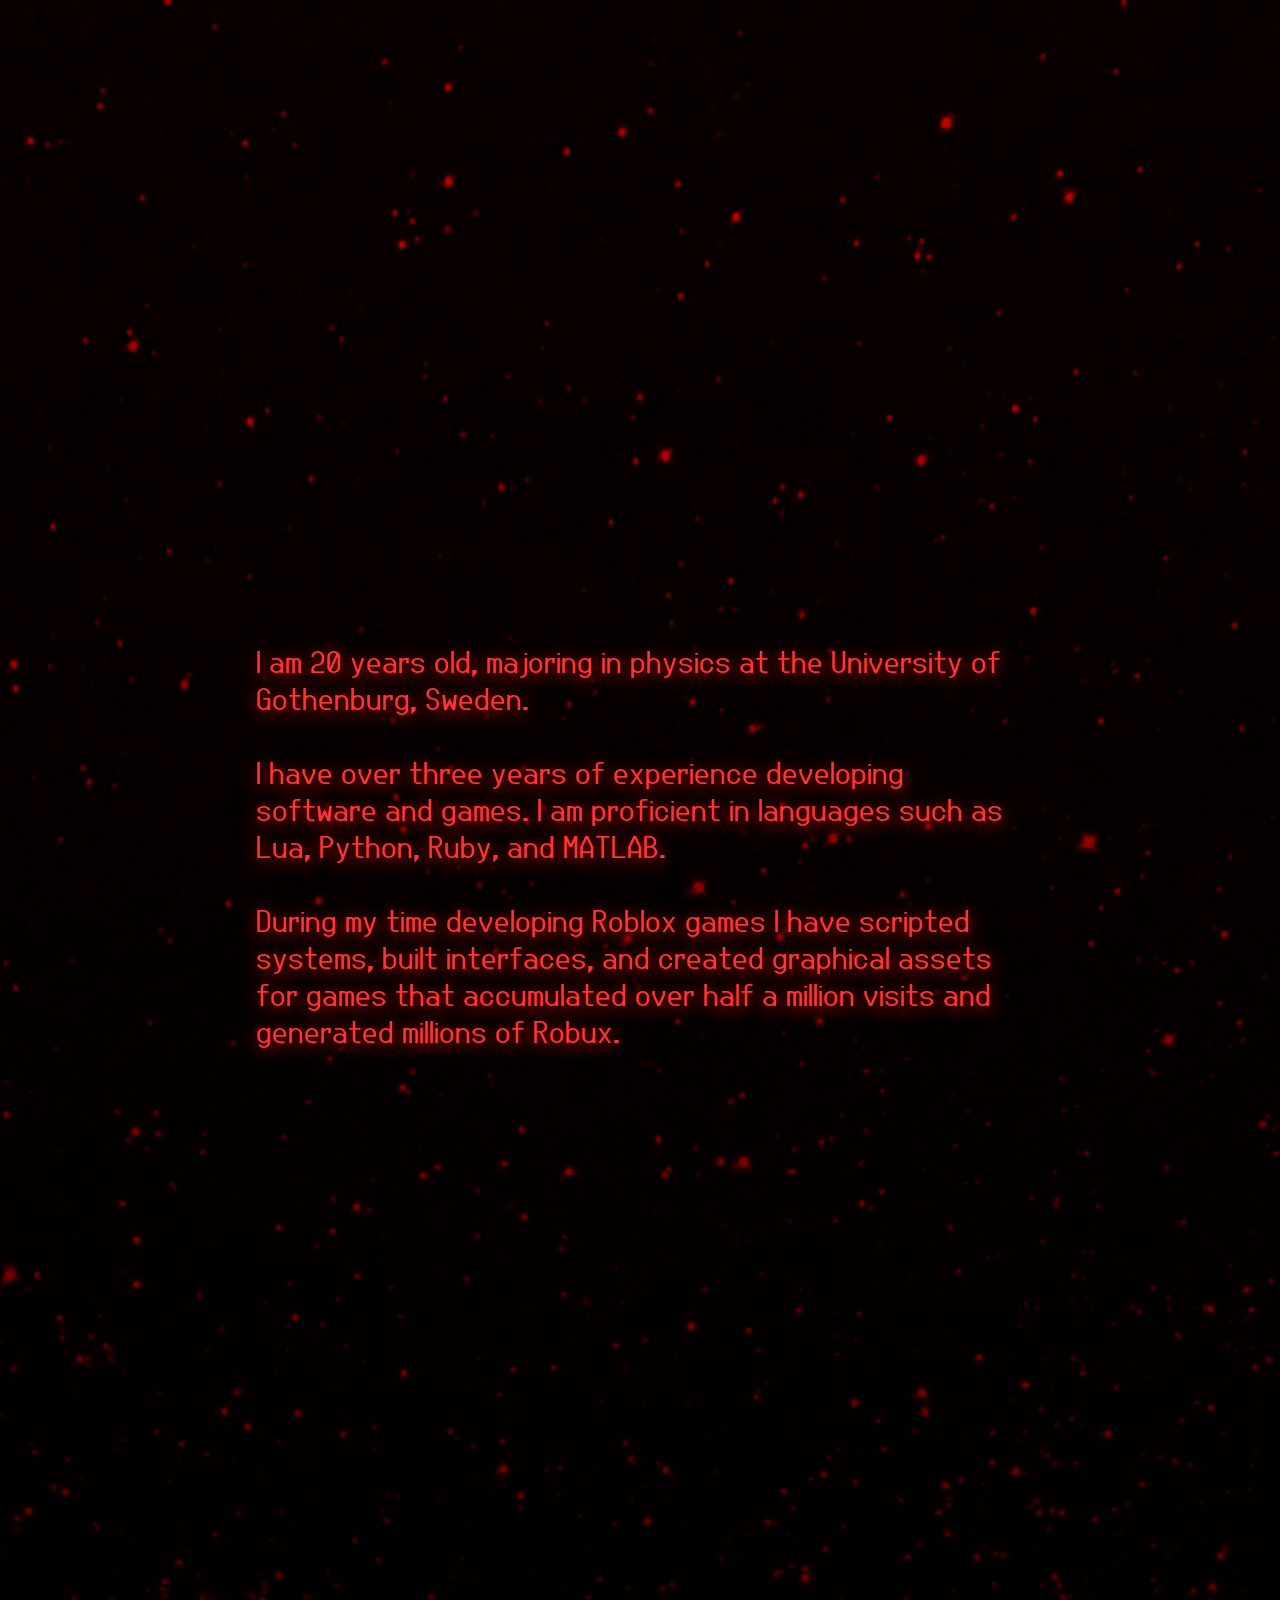
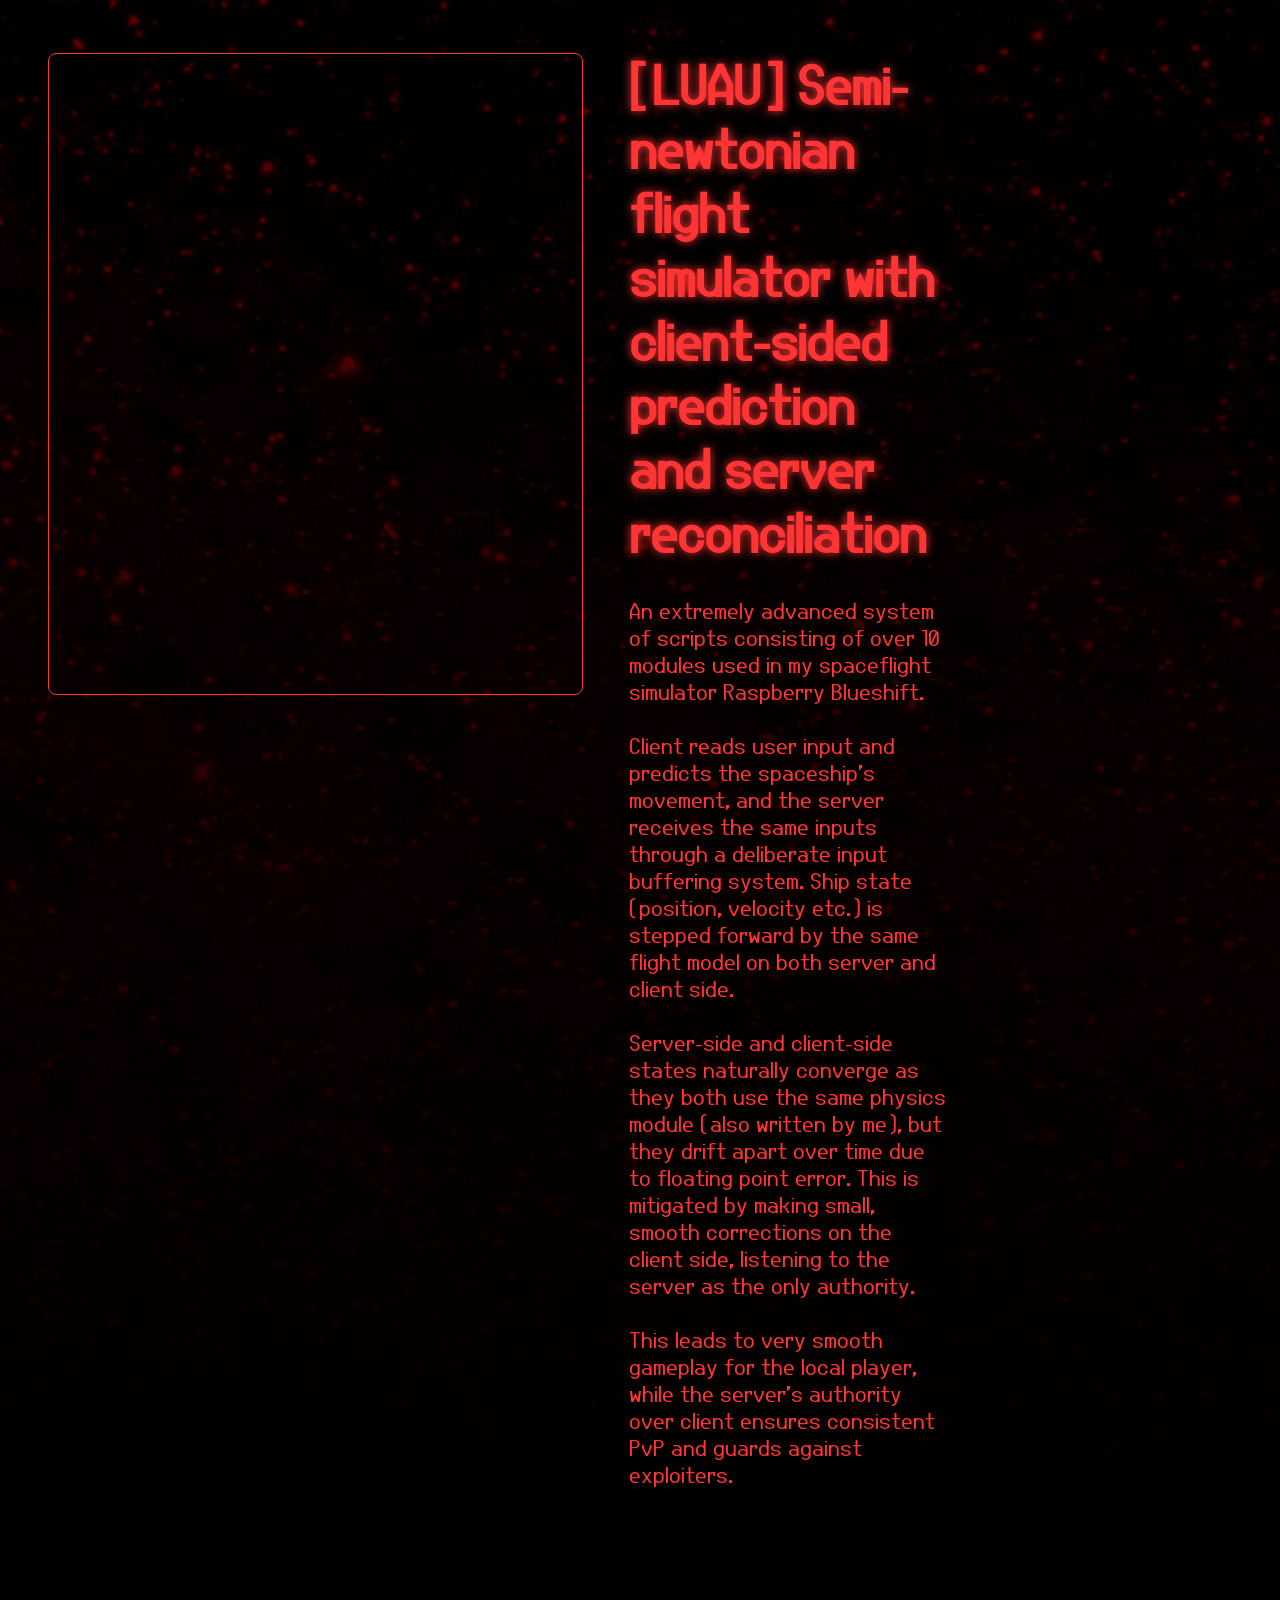
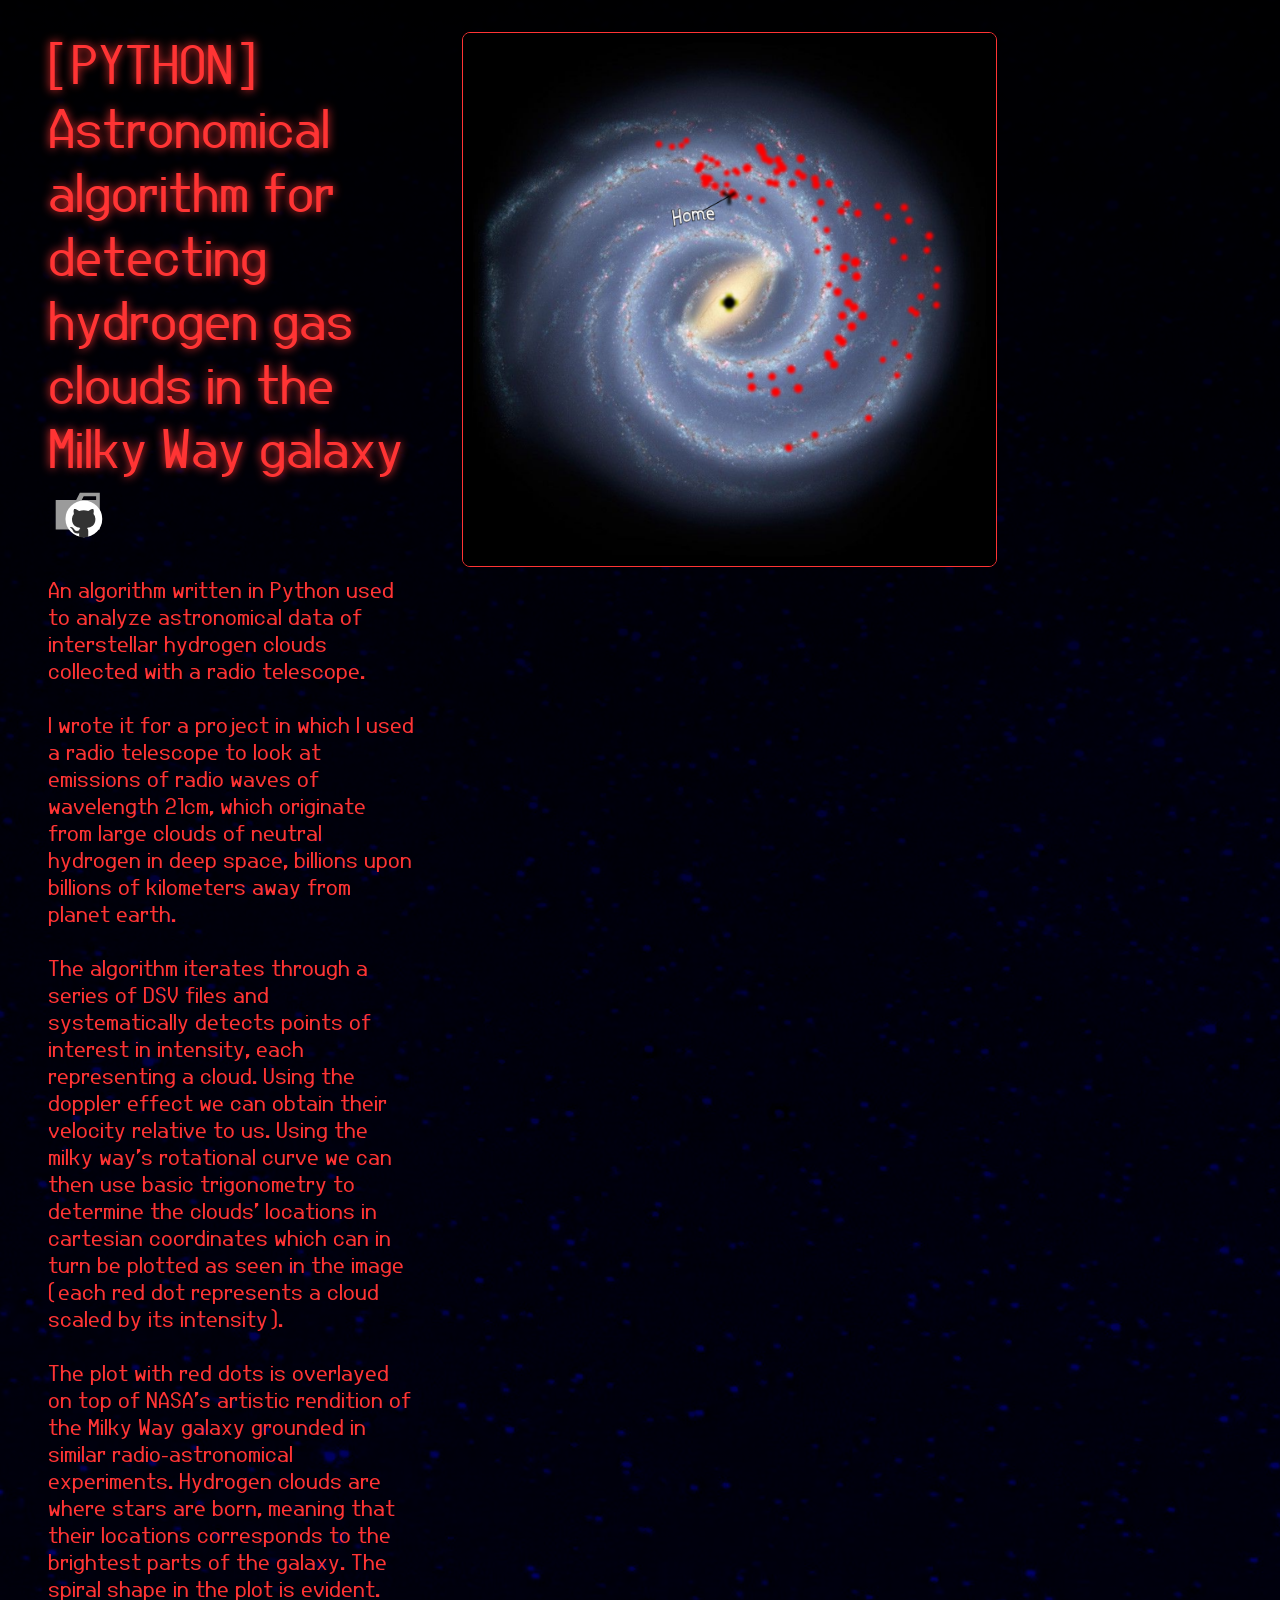
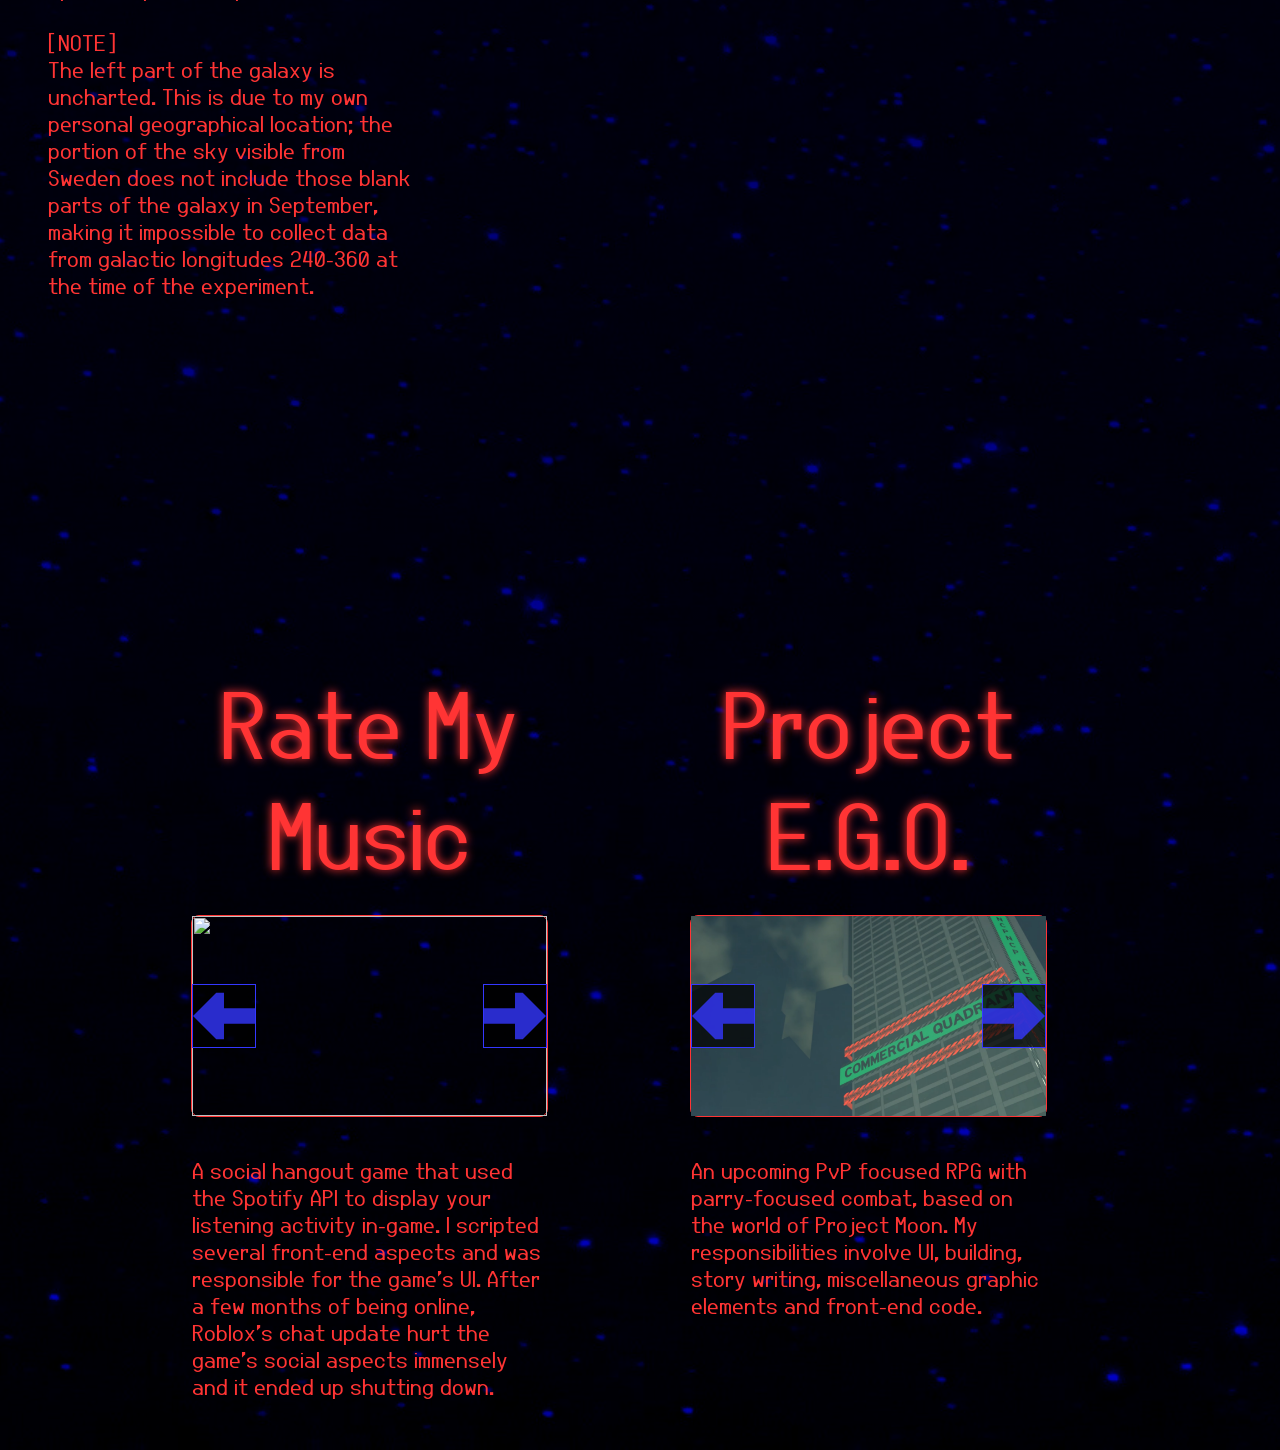
==== commit ca321876: "some spiel" ====
--- a/index.html
+++ b/index.html
@@ -54,7 +54,7 @@
   <div class="pastGamesDiv">
     <h1 class="glow tintable fadeIn h1Showcase"><span class="autoTypePastGamesHeading"></span></h1>
 
-    <article class="pastGamesArticle" data-media='[{"path":"img/pastGames/rmmEmpty.png","caption":"cap 2"}, {"path":"https://drive.google.com/file/d/1SgHGemLSiNVy_wKfXMzi1Bn6QEgmBrS0/view?usp=drive_link","caption":"Doi doi dududoi"}, {"path":"https://drive.google.com/file/d/1TKp2OQAnlxIALGVpWJTxgPuGgg1_hpr1/view?usp=drive_link","caption":"Doi doi dududoi"}, {"path":"https://drive.google.com/file/d/1TKp2OQAnlxIALGVpWJTxgPuGgg1_hpr1/view?usp=drive_link","caption":"Doi doi dududoi"}]'>
+    <article class="pastGamesArticle" data-media='[{"path":"img/pastGames/rmmEmpty.png","caption":"cap 2"}, {"path":"https://drive.google.com/file/d/1SgHGemLSiNVy_wKfXMzi1Bn6QEgmBrS0/view?usp=sharing","caption":"Doi doi dududoi"}, {"path":"https://drive.google.com/file/d/1TKp2OQAnlxIALGVpWJTxgPuGgg1_hpr1/view?usp=sharing","caption":"Doi doi dududoi"}, {"path":"https://drive.google.com/file/d/1o1BOFIpe0hMjRr5PemFw-7jdwh5qhyop/view?usp=sharing","caption":"Doi doi dududoi"}]'>
       <a class="pastGamesArticleHeading tintable glow" href="https://www.roblox.com/games/130328705019422/Rate-My-Music">Rate My Music</a>
       <div class="pastGamesArticleMedia tintable"><button class="mediaLeftButton"><img class="mediaButtonImage" src="/img/leftArrow.svg" alt=""></button><div class="mediaContainer"></div><button class="mediaRightButton"><img class="mediaButtonImage" src="/img/rightArrow.svg" alt=""></button></div>
       <p class="pastGamesArticleParagraph tintable">A social hangout game that used the Spotify API to display your listening activity in-game. I scripted several front-end aspects and was responsible for the game's UI. After a few months of being online, Roblox's chat update hurt the game's social aspects immensely and it ended up shutting down.</p>
@@ -62,7 +62,7 @@
     <article class="pastGamesArticle" data-media='[{"path":"img/pegoBuilding.png","caption":"Doi doi dududoi"}, {"path":"https://drive.google.com/file/d/1G5DV21XnELxmSM2IDpiQVdxtn2_sFcl0/view?usp=drive_link","caption":"cap 2"}]'>
       <a class="pastGamesArticleHeading tintable glow">Project E.G.O.</a>
       <div class="pastGamesArticleMedia tintable"><button class="mediaLeftButton"><img class="mediaButtonImage" src="/img/leftArrow.svg" alt=""></button><div class="mediaContainer"></div><button class="mediaRightButton"><img class="mediaButtonImage" src="/img/rightArrow.svg" alt=""></button></div>
-      <p class="pastGamesArticleParagraph tintable">An upcoming PvP focused RPG with parry-focused combat, based on the world of Project Moon. My responsibilities involve UI, story writing, other graphic elements and front-end code.</p>
+      <p class="pastGamesArticleParagraph tintable">An upcoming PvP focused RPG with parry-focused combat, based on the world of Project Moon. My responsibilities involve UI, building, story writing, miscellaneous graphic elements and front-end code.</p>
     </article>
   </div>
 
--- a/css/style.css
+++ b/css/style.css
@@ -167,15 +167,6 @@
 
 .paragraphMain {
     grid-area: pMn;
-    background-size: 100% 220%;
-    background-position: center;
-    background-repeat: no-repeat;
-    display: flex;
-    align-items: center;
-
-    border-style: solid;
-    border-color: #8C3781;
-    border-width: 0rem;
 }
 
 .imageAsideL {
@@ -254,7 +245,6 @@
 
 .pDescription {
     text-align: left;
-    padding-left: 50px;
     font-family: 'Jupiteroid Regular';
     font-size: 2rem;
     padding-top: 10rem;
@@ -462,7 +452,8 @@
 
 .mediaContainer {
     width: 100%;
-    height: 400px;
+    height: auto;
+    aspect-ratio: 16 / 9;
     /* match whatever height you want */
     position: relative;
 }
@@ -525,9 +516,17 @@
     text-shadow: color-mix(in srgb, var(--scroll-tint) 100%, transparent) 0 0 20px;
 }
 
-@media screen and (max-aspect-ratio: 4/3) {
+.h1Title {
+    min-height: 3.5em;
+}
+
+@media screen and (max-width: 1200px) {
     #wrapperIndex {
         grid-template-columns: 5% 90% 5%;
+    }
+
+    .h1Title {
+        min-height: 3em;
     }
 
     .pastGamesDiv {
@@ -543,13 +542,34 @@
 
         display: flex;
         flex-direction: column;
-        align-items: center;
+        align-items: stretch;
         justify-content: center;
         gap: 9rem;
         padding-left: 3rem;
         padding-right: 3rem;
         padding-bottom: 50px;
     }
+    .showcaseDiv {
+        grid-area: showcase;
+
+        height: fit-content;
+
+        border-style: ridge;
+        border-color: #8C3781;
+        border-width: 0.0rem;
+
+        padding-top: 20rem;
+
+        display: flex;
+        flex-direction: column;
+        align-items: stretch;
+        justify-content: center;
+        gap: 9rem;
+        padding-left: 3rem;
+        padding-right: 3rem;
+        padding-bottom: 50px;
+    }
+
 
     .pastGamesArticle {
         display: grid;
@@ -599,12 +619,31 @@
         border-color: #811e35;
     }
 
+    .showcaseDiv, .pastGamesDiv {
+        padding-top: 15rem;
+        gap: 4rem;
+    }
+
     .showcaseArticle>.showcaseArticleHeading {
     padding-left: 0rem;
     }
 
     .showcaseArticle>.showcaseArticleParagraph {
         padding-left: 0rem;
+    }
+
+    .h1Title {
+        font-size: 3rem;
+        word-break: break-word;
+    }
+    .h1Showcase {
+        font-size: 3rem;
+        word-break: break-word;
+        text-align: center;
+    }
+
+    .pastGamesArticleHeading, .showcaseArticleHeading{
+        font-size: 2rem;
     }
 
     html {
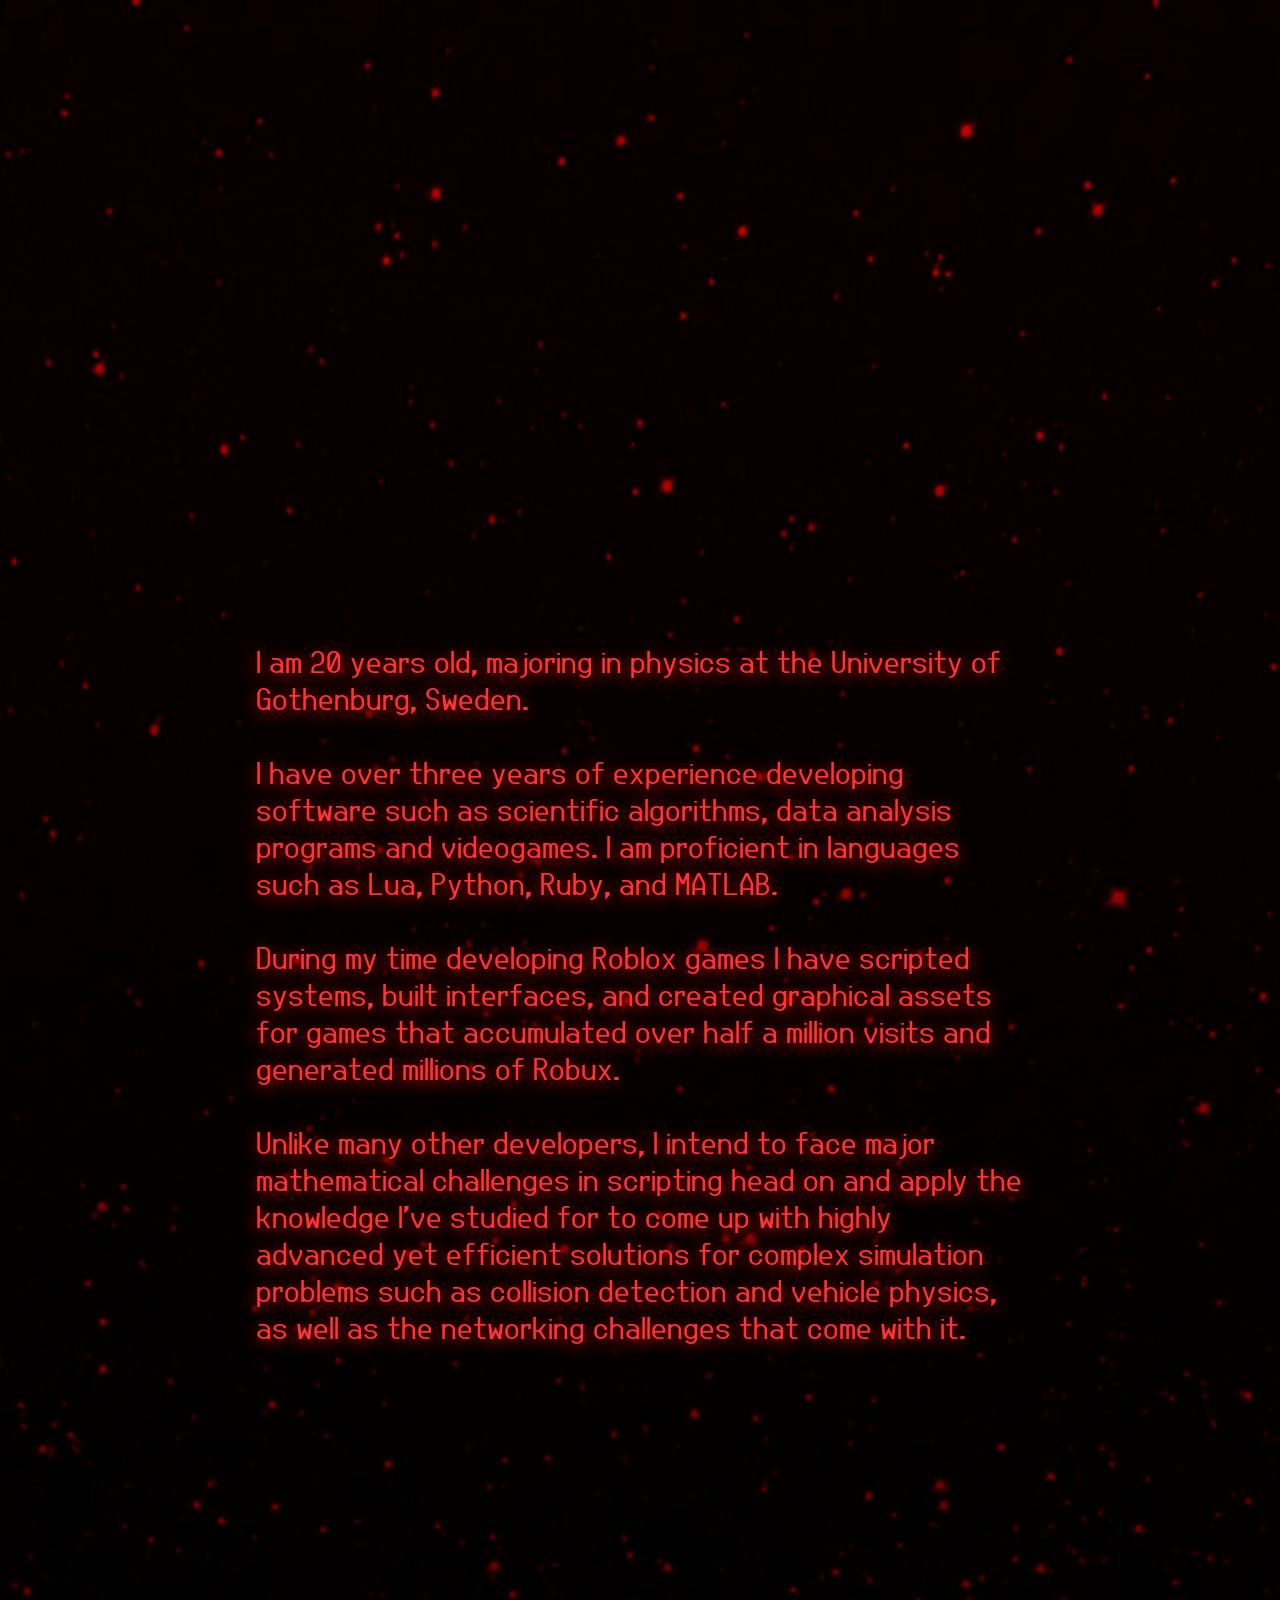
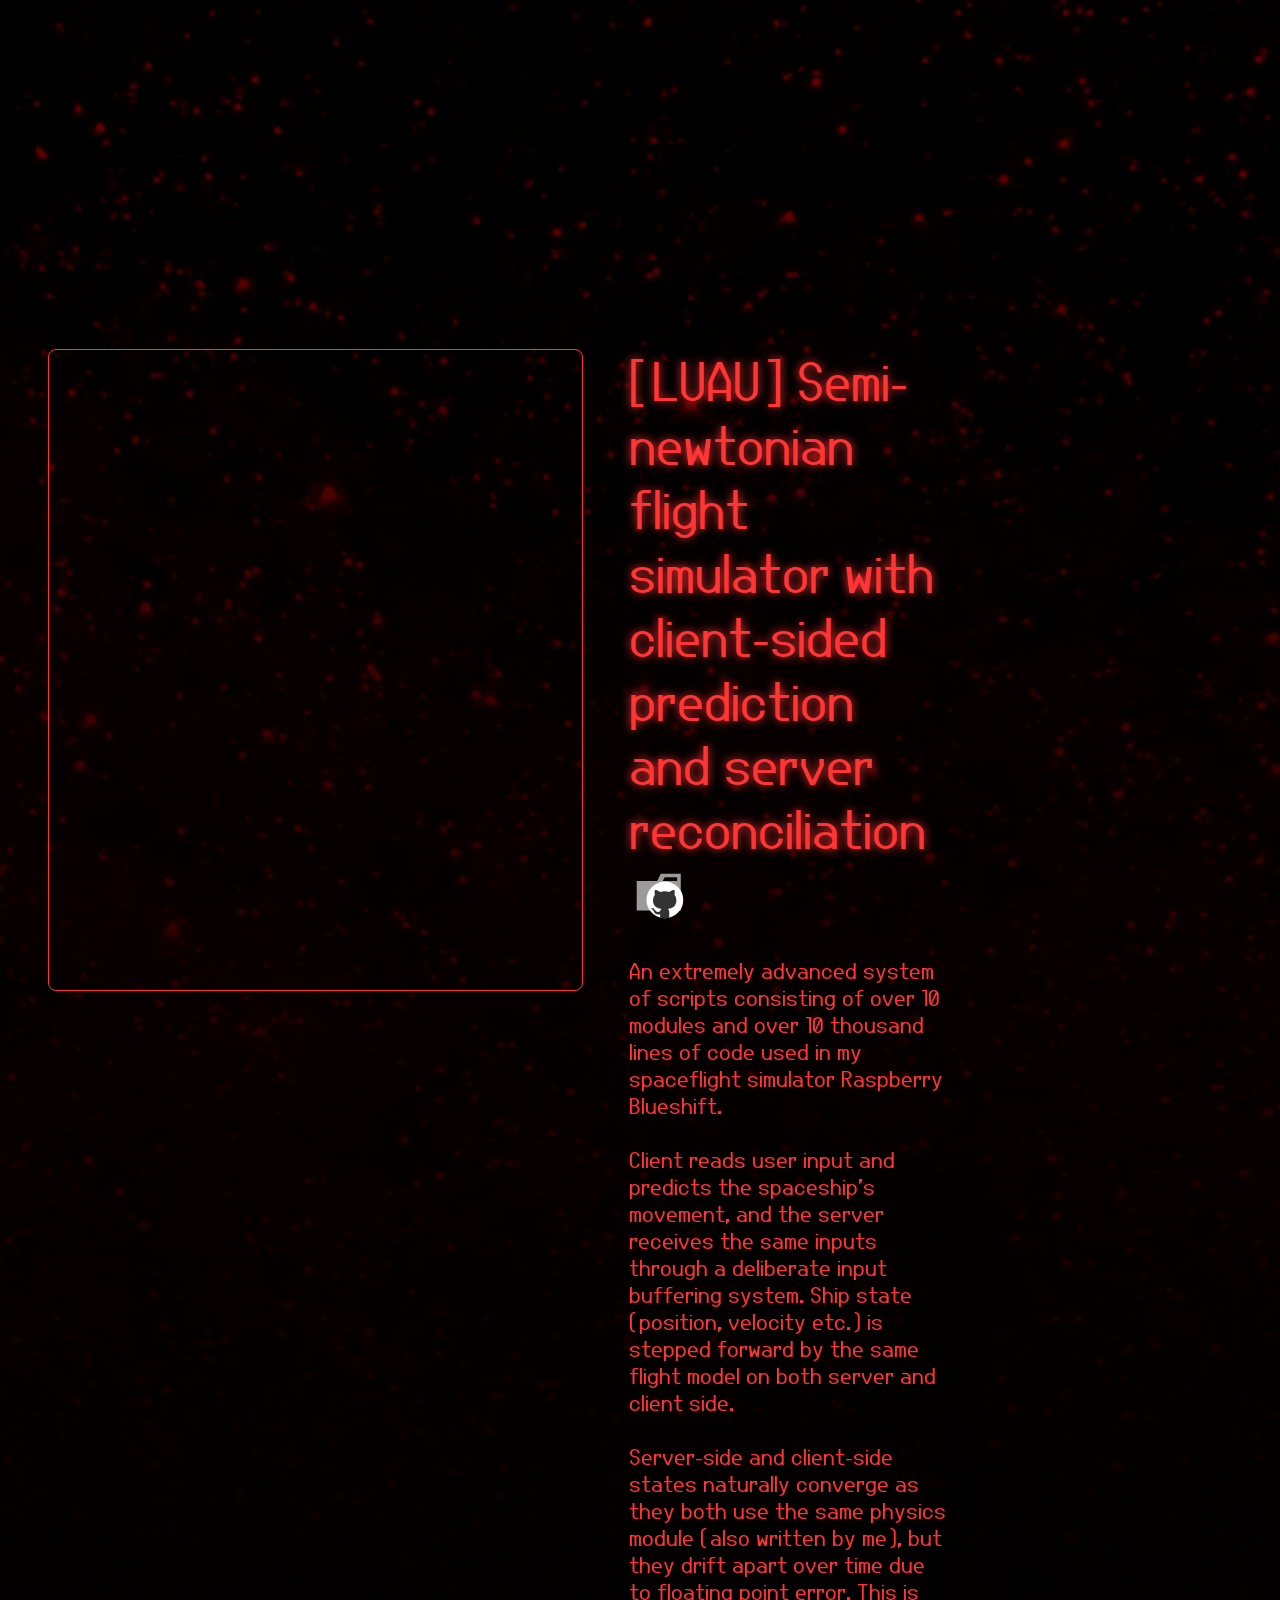
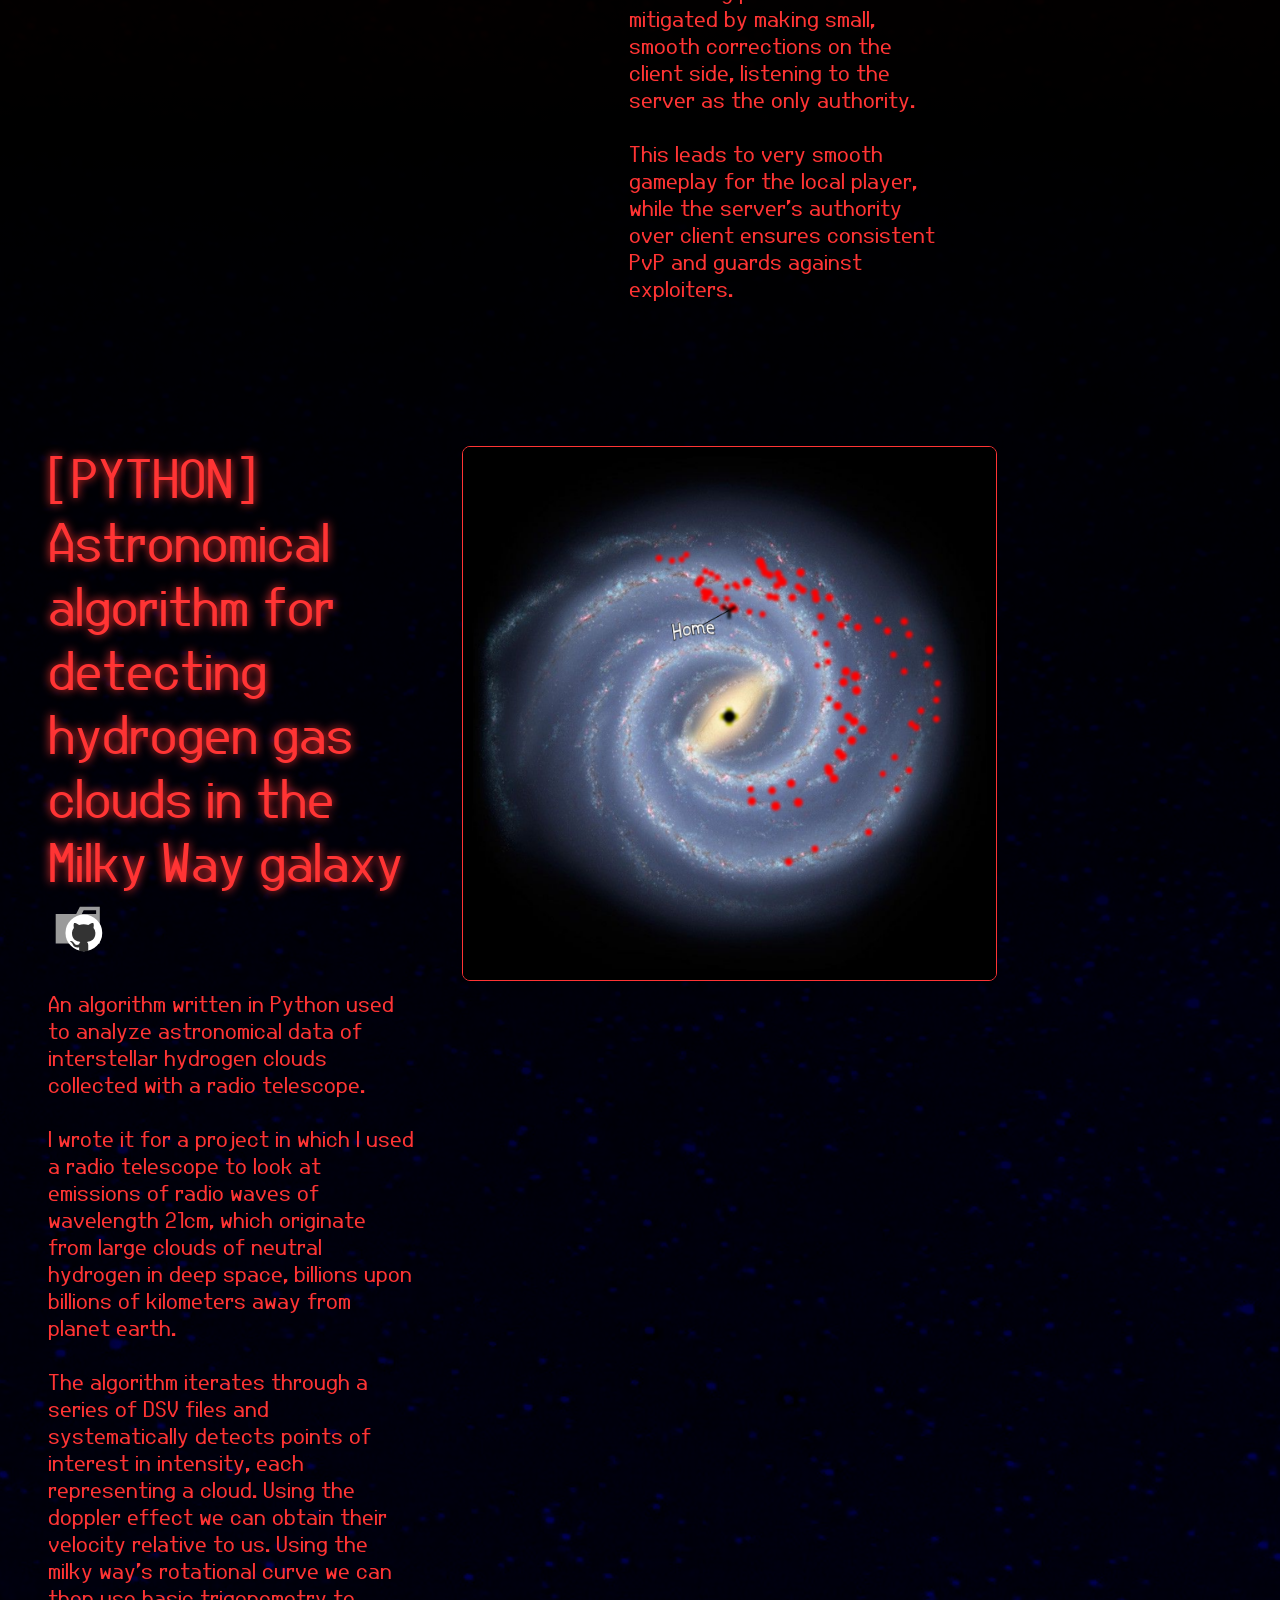
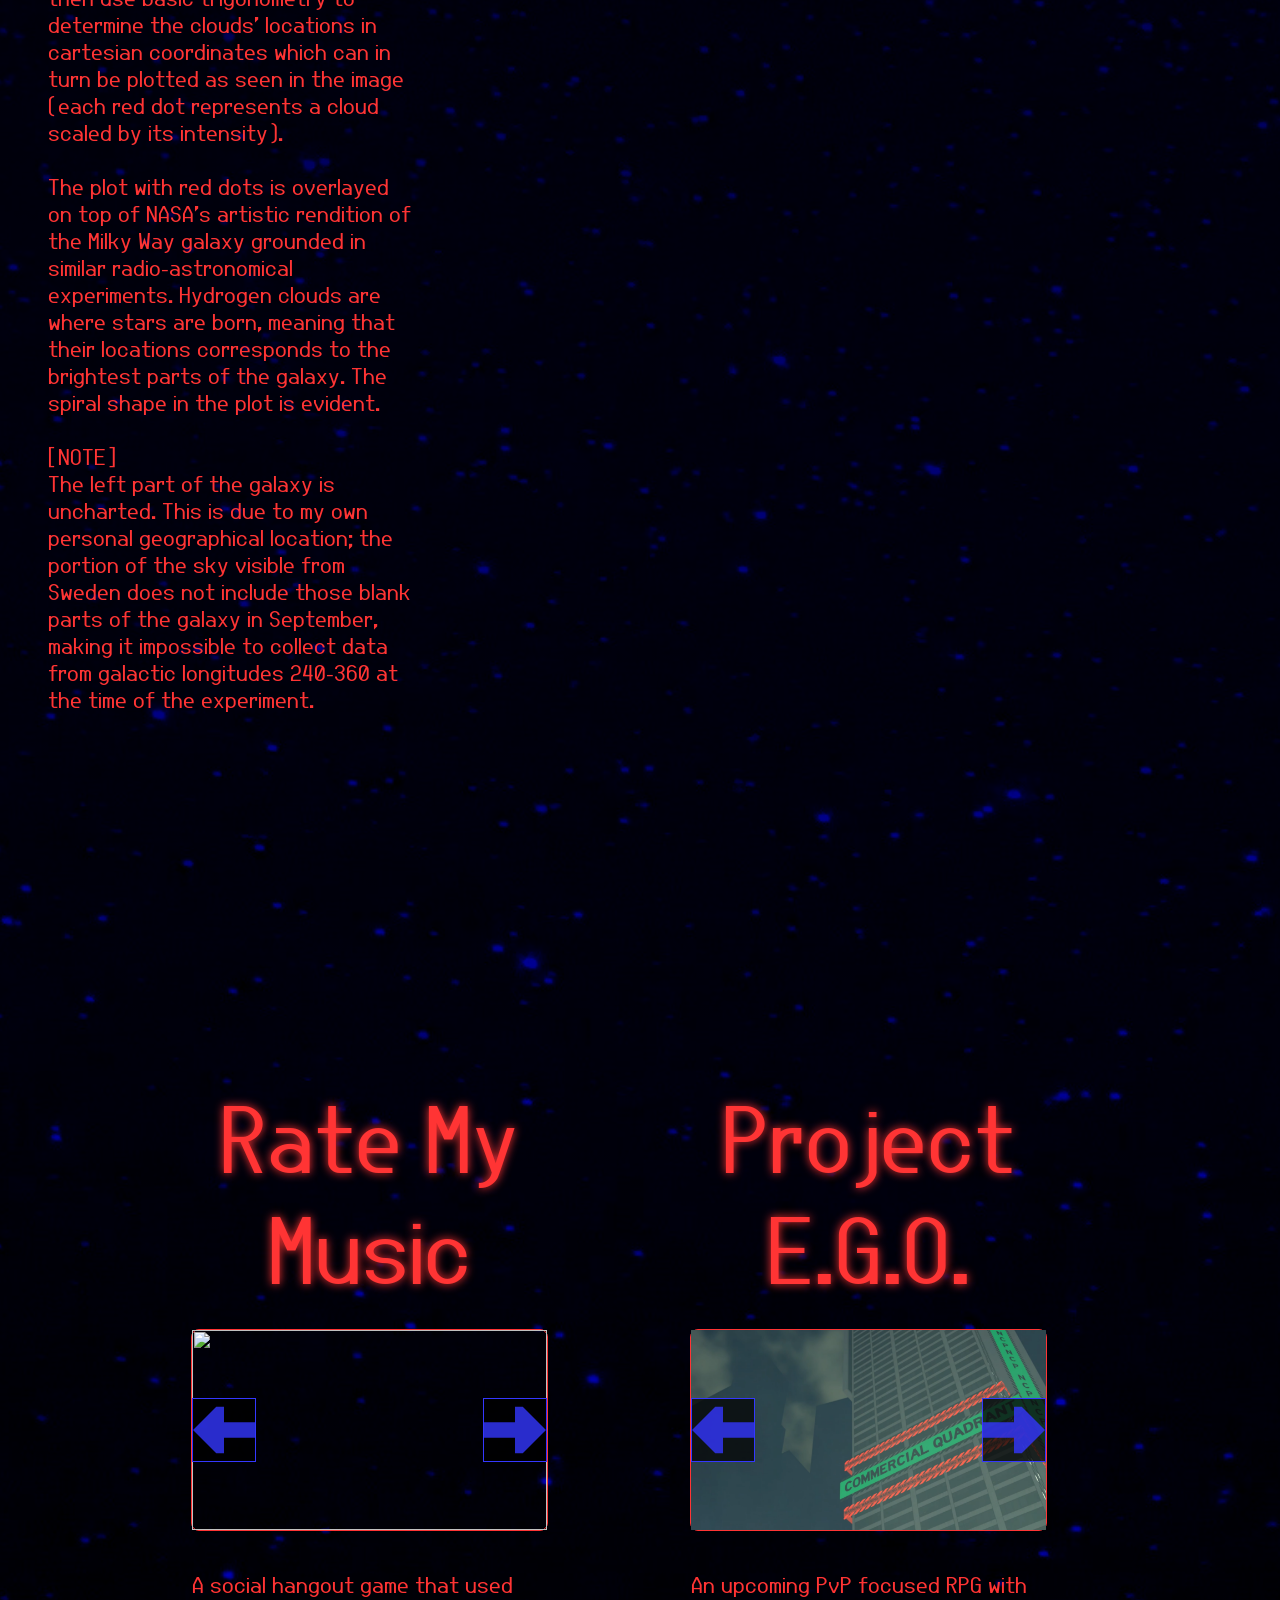
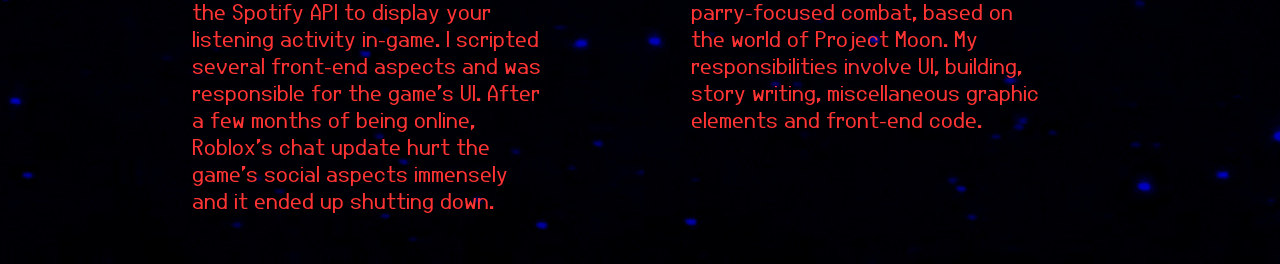
==== commit 0f7cce96: "final?" ====
--- a/index.html
+++ b/index.html
@@ -17,8 +17,9 @@
     <main class="paragraphMain">
       <p class="tintable fadeIn pDescription">
         I am 20 years old, majoring in physics at the University of Gothenburg, Sweden. 
-        </br></br> I have over three years of experience developing software and games. I am proficient in languages such as Lua, Python, Ruby, and MATLAB.
+        </br></br> I have over three years of experience developing software such as scientific algorithms, data analysis programs and videogames. I am proficient in languages such as Lua, Python, Ruby, and MATLAB.
         </br></br> During my time developing Roblox games I have scripted systems, built interfaces, and created graphical assets for games that accumulated over half a million visits and generated millions of Robux.
+        </br></br> Unlike many other developers, I intend to face major mathematical challenges in scripting head on and apply the knowledge I've studied for to come up with highly advanced yet efficient solutions for complex simulation problems such as collision detection and vehicle physics, as well as the networking challenges that come with it.
       </p>
     </main>
     <aside class="imageAsideL"></aside>
@@ -29,8 +30,8 @@
 
       <article class="showcaseArticle">
         <iframe class="showcaseArticleMedia showcaseArticleIFrame tintable" src="https://drive.google.com/file/d/1cLLKUJJDPDxispxHftZ8mAdqRyIMQE6z/preview"></iframe>
-        <h1 class="showcaseArticleHeading tintable glow">[LUAU] Semi-newtonian flight simulator with client-sided prediction and server reconciliation</h1>
-        <p class="showcaseArticleParagraph tintable">An extremely advanced system of scripts consisting of over 10 modules used in my spaceflight simulator Raspberry Blueshift. 
+        <a class="showcaseArticleHeading tintable glow" target="_blank" href="https://gist.github.com/sogagette/f9dc2bd59b05240a756fd10576b94502">[LUAU] Semi-newtonian flight simulator with client-sided prediction and server reconciliation<image class="emoji" src="img/githubIcon.svg"></image></a>
+        <p class="showcaseArticleParagraph tintable">An extremely advanced system of scripts consisting of over 10 modules and over 10 thousand lines of code used in my spaceflight simulator Raspberry Blueshift. 
           </br></br>  Client reads user input and predicts the spaceship's movement, and the server receives the same inputs through a deliberate input buffering system. Ship state (position, velocity etc.) is stepped forward by the same flight model on both server and client side.
           </br></br>  Server-side and client-side states naturally converge as they both use the same physics module (also written by me), but they drift apart over time due to floating point error. This is mitigated by making small, smooth corrections on the client side, listening to the server as the only authority.
         </br></br> This leads to very smooth gameplay for the local player, while the server's authority over client ensures consistent PvP and guards against exploiters.</p>
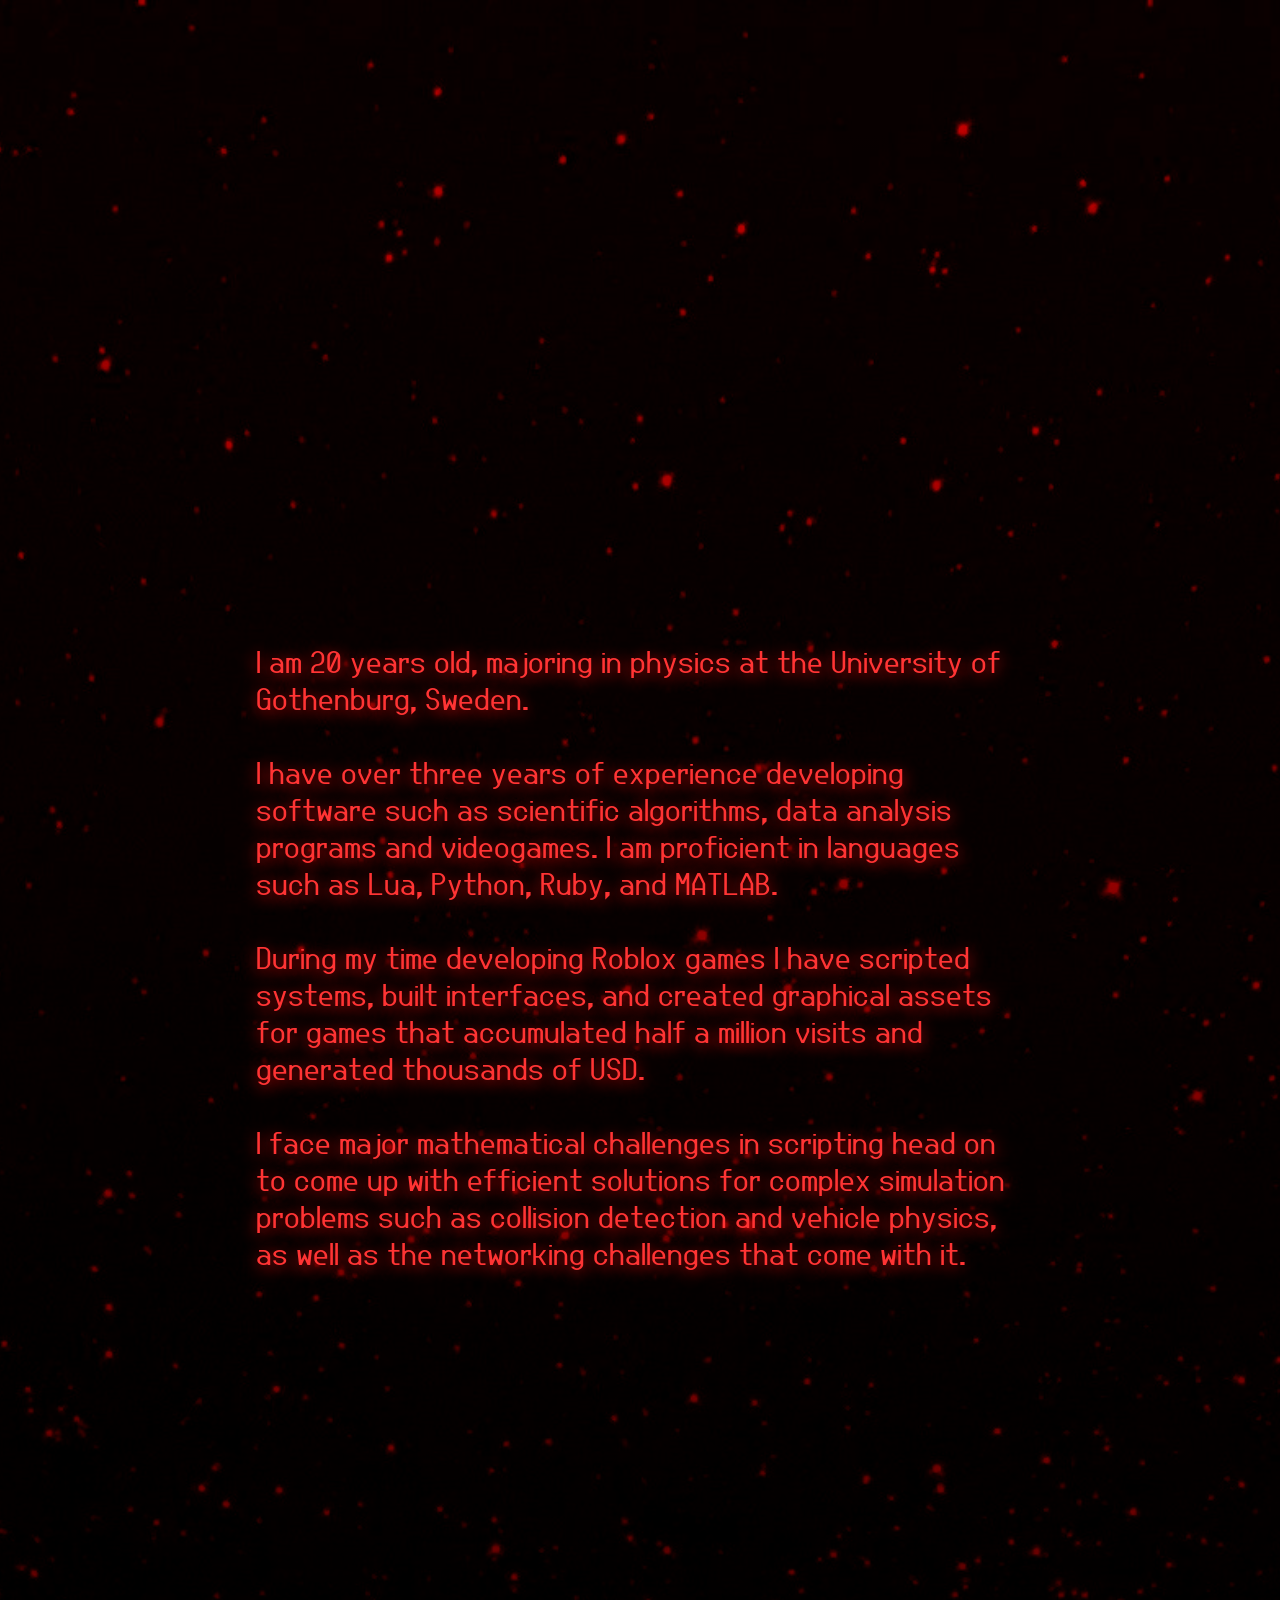
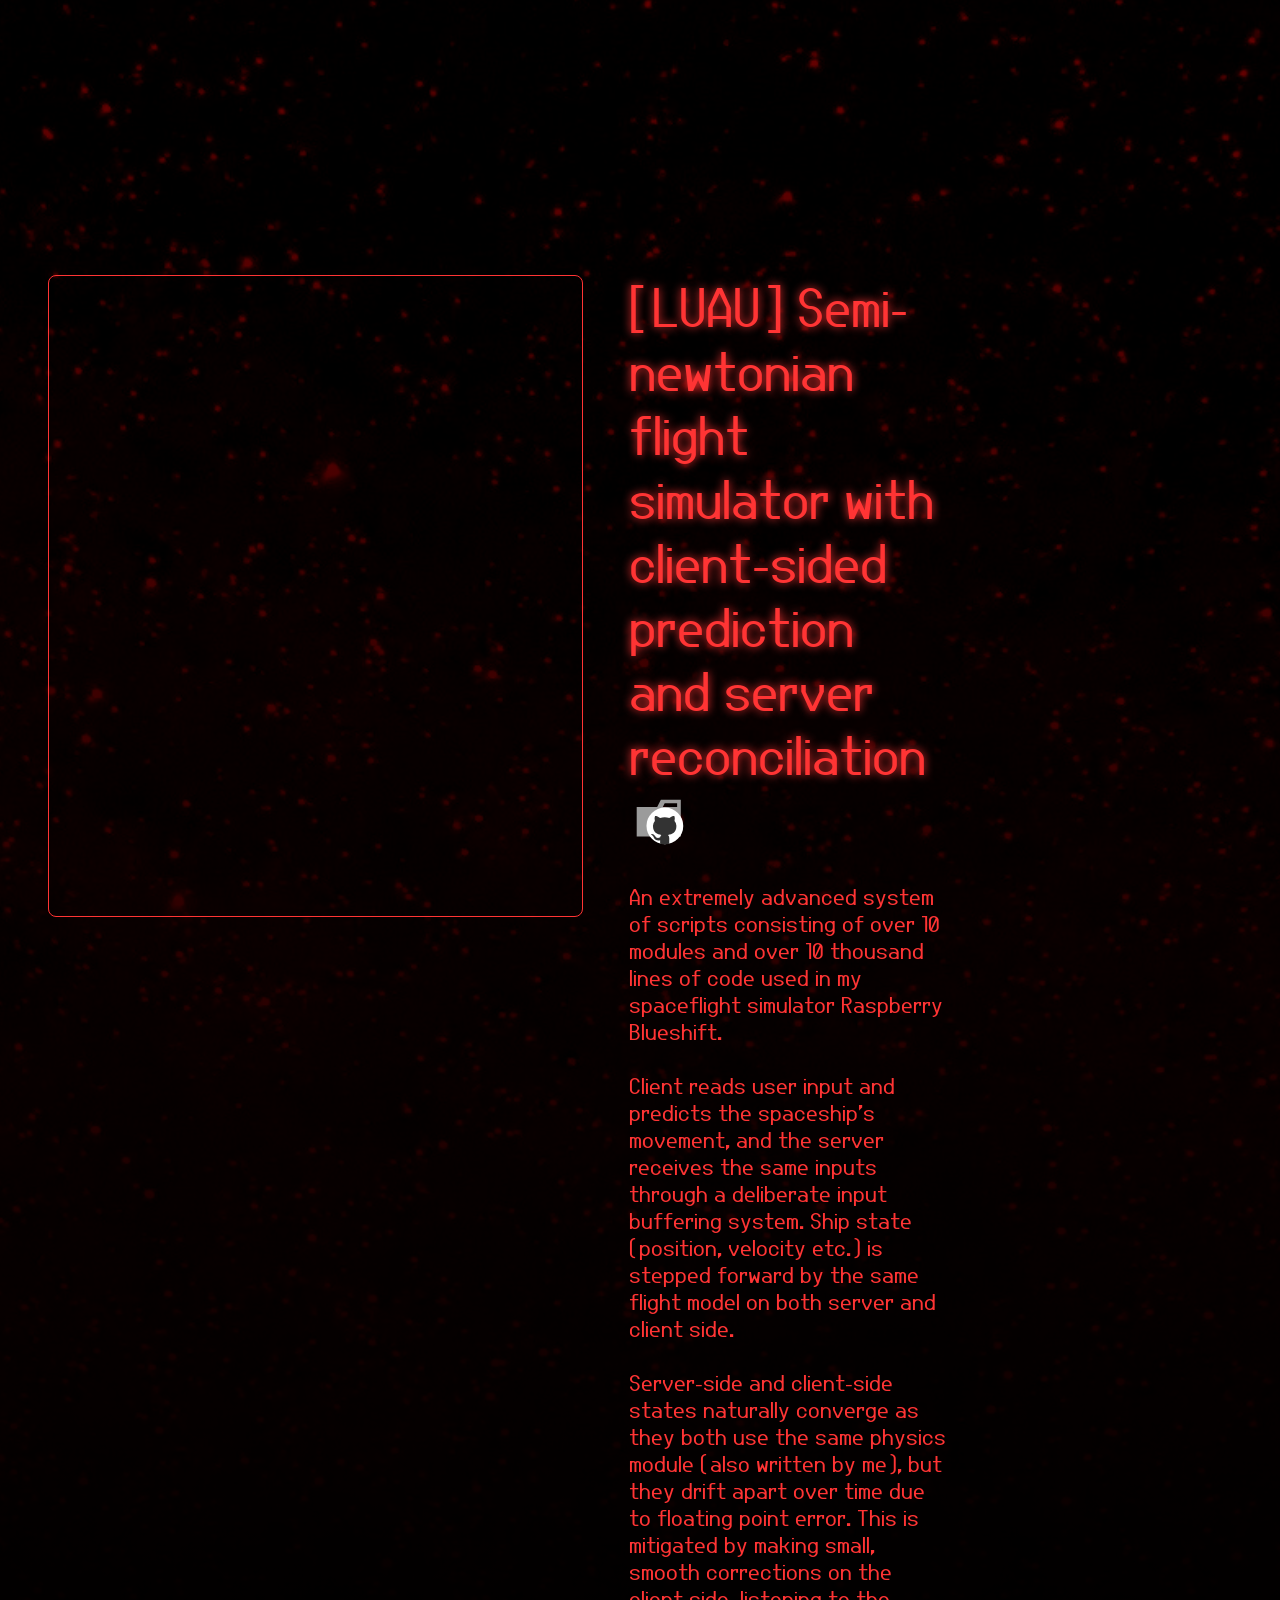
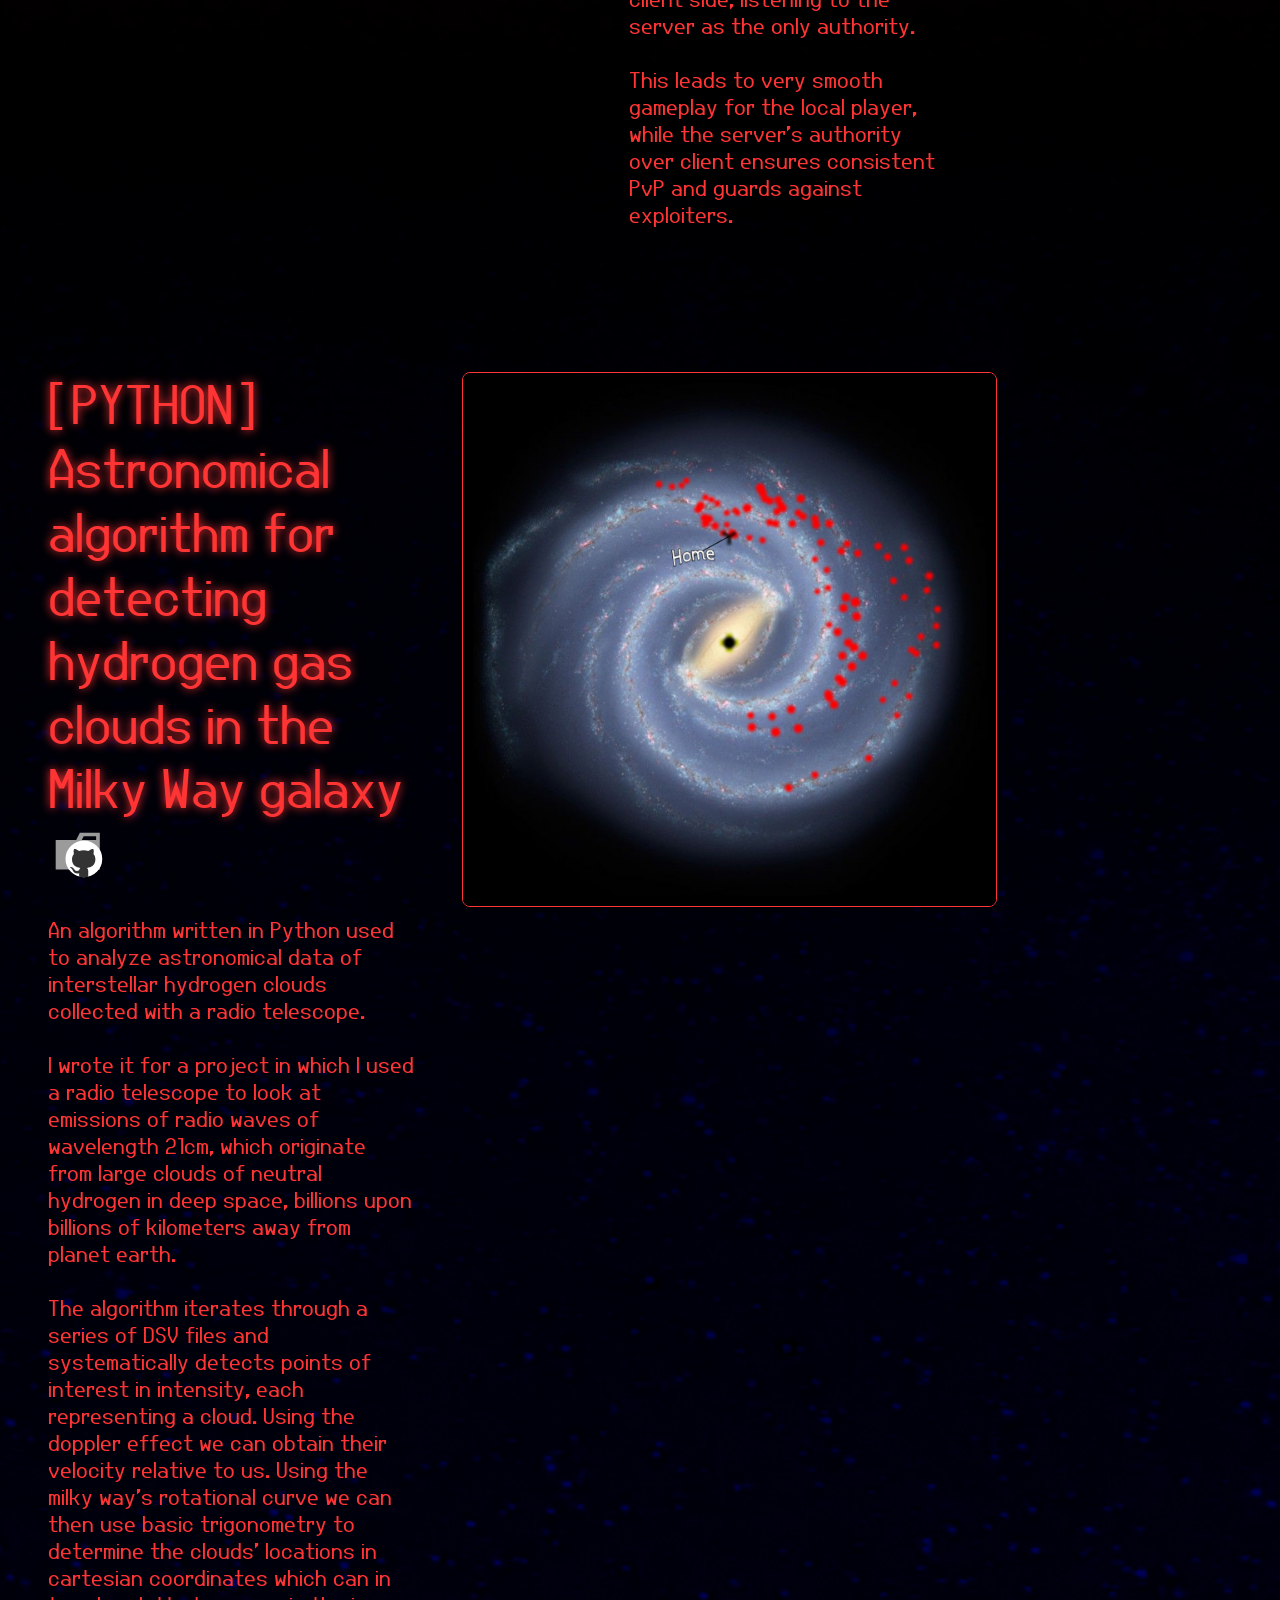
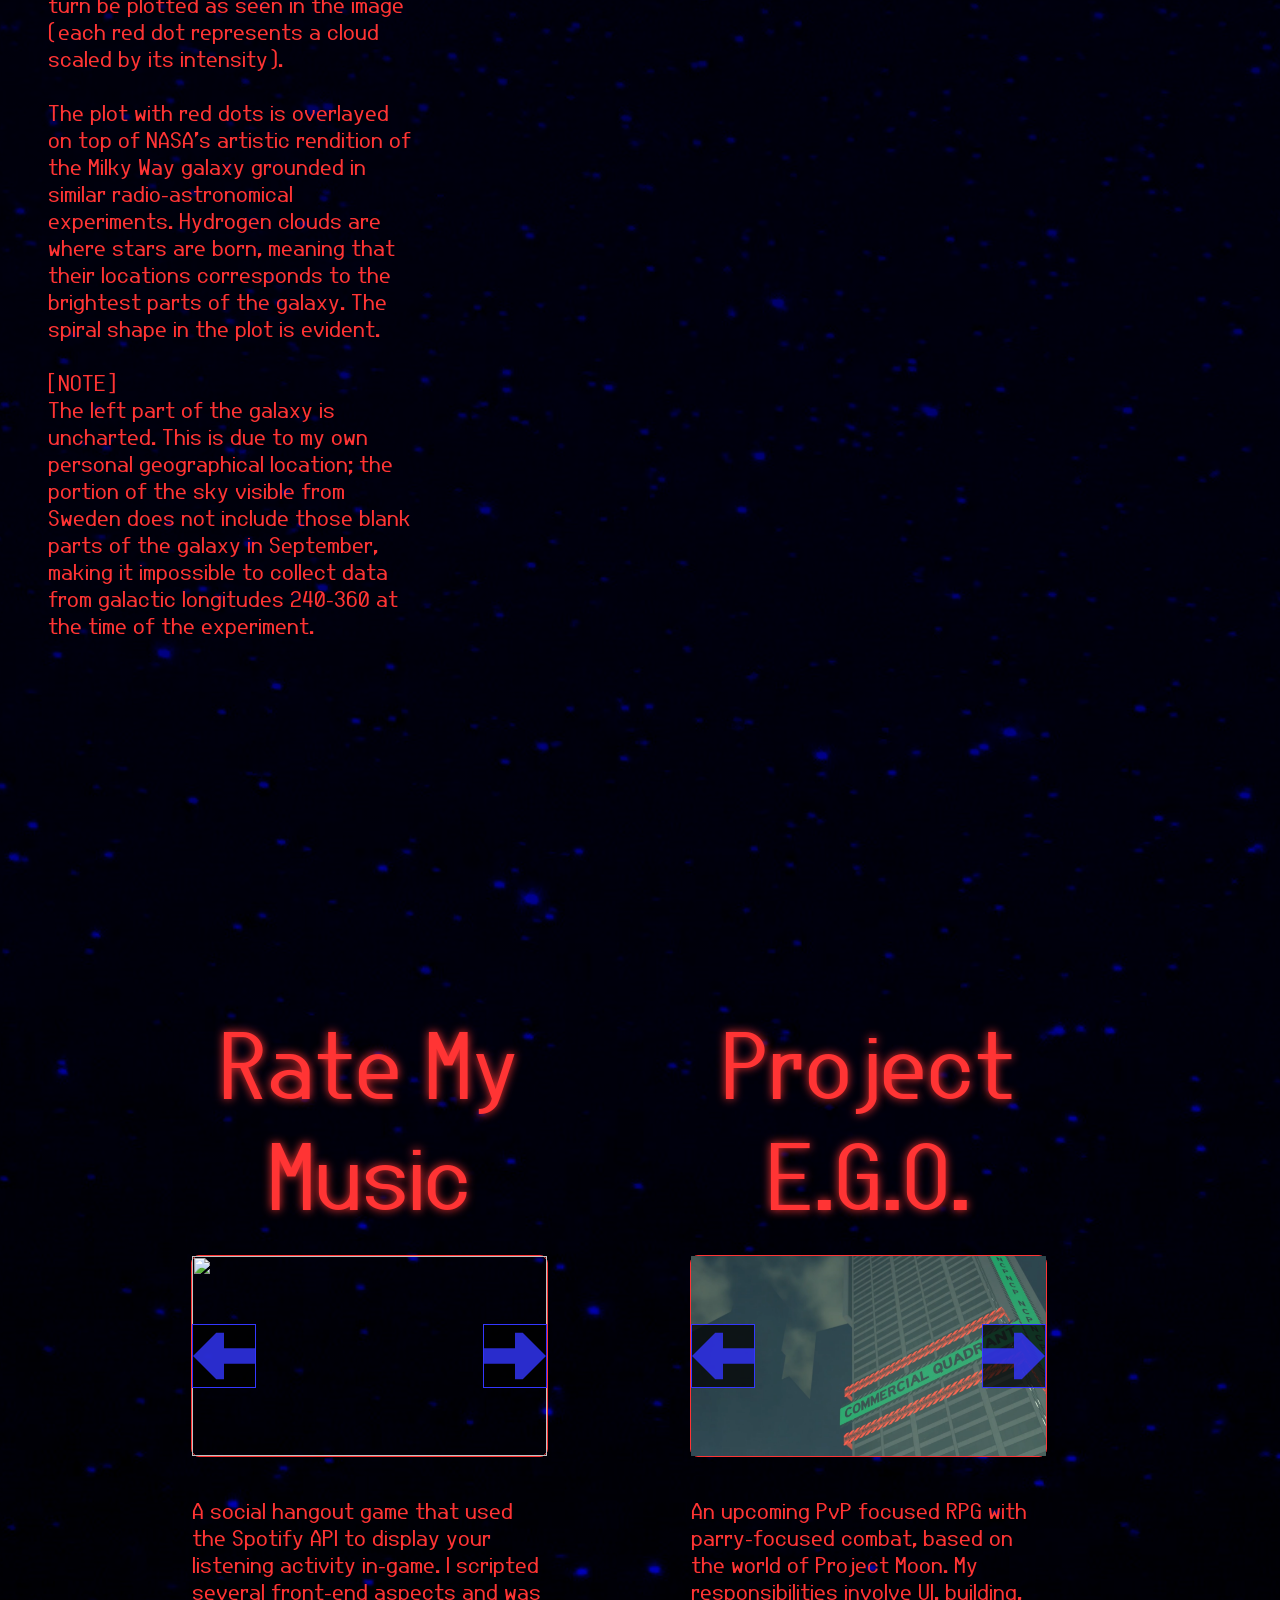
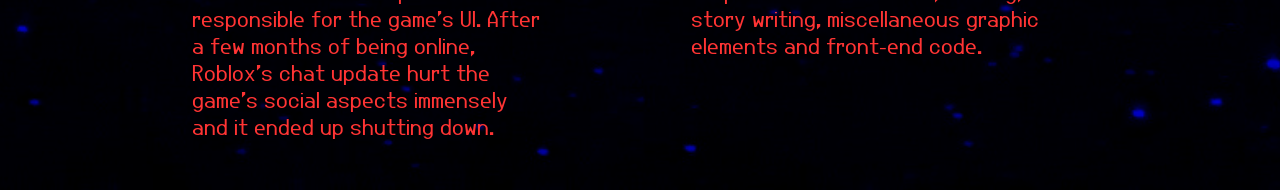
==== commit 984a2a1e: "final2" ====
--- a/index.html
+++ b/index.html
@@ -17,9 +17,9 @@
     <main class="paragraphMain">
       <p class="tintable fadeIn pDescription">
         I am 20 years old, majoring in physics at the University of Gothenburg, Sweden. 
-        </br></br> I have over three years of experience developing software such as scientific algorithms, data analysis programs and videogames. I am proficient in languages such as Lua, Python, Ruby, and MATLAB.
-        </br></br> During my time developing Roblox games I have scripted systems, built interfaces, and created graphical assets for games that accumulated over half a million visits and generated millions of Robux.
-        </br></br> Unlike many other developers, I intend to face major mathematical challenges in scripting head on and apply the knowledge I've studied for to come up with highly advanced yet efficient solutions for complex simulation problems such as collision detection and vehicle physics, as well as the networking challenges that come with it.
+        <br><br> I have over three years of experience developing software such as scientific algorithms, data analysis programs and videogames. I am proficient in languages such as Lua, Python, Ruby, and MATLAB.
+        <br><br> During my time developing Roblox games I have scripted systems, built interfaces, and created graphical assets for games that accumulated half a million visits and generated thousands of USD.
+        <br><br> I face major mathematical challenges in scripting head on to come up with efficient solutions for complex simulation problems such as collision detection and vehicle physics, as well as the networking challenges that come with it.
       </p>
     </main>
     <aside class="imageAsideL"></aside>
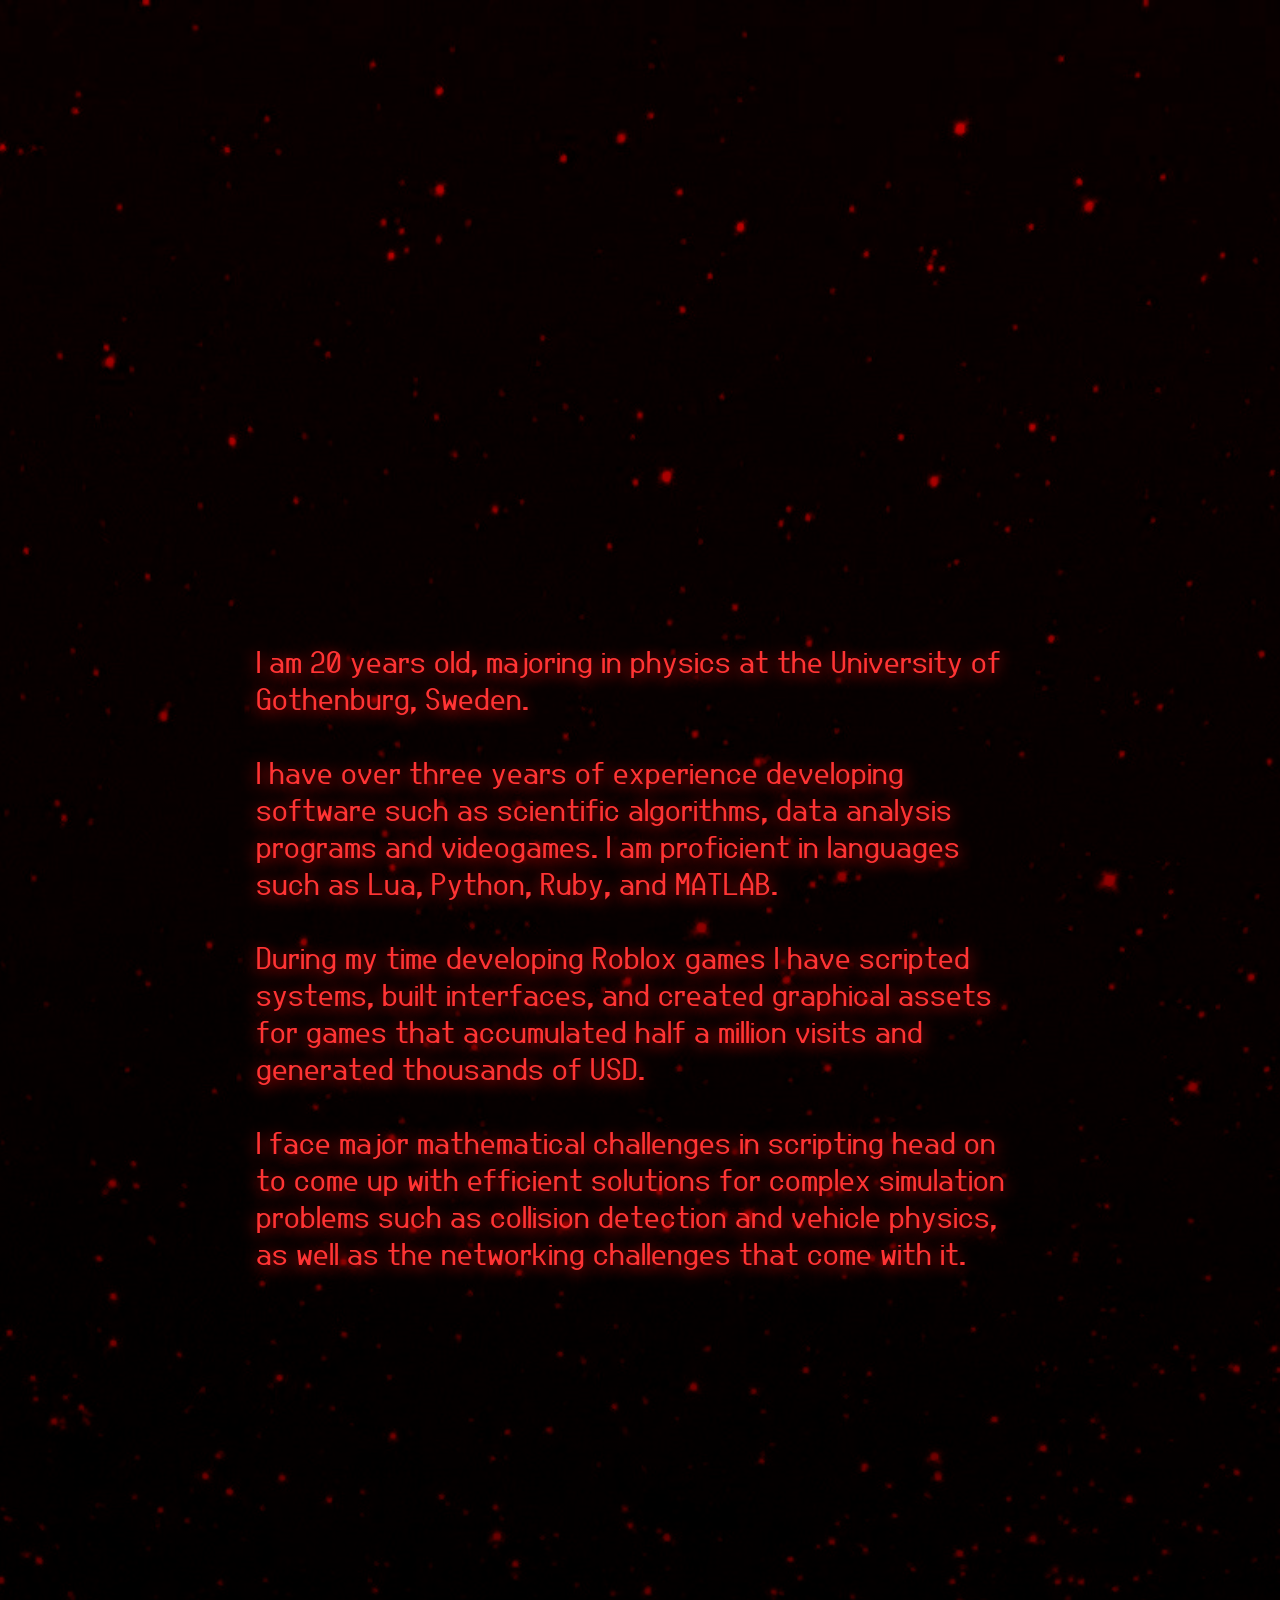
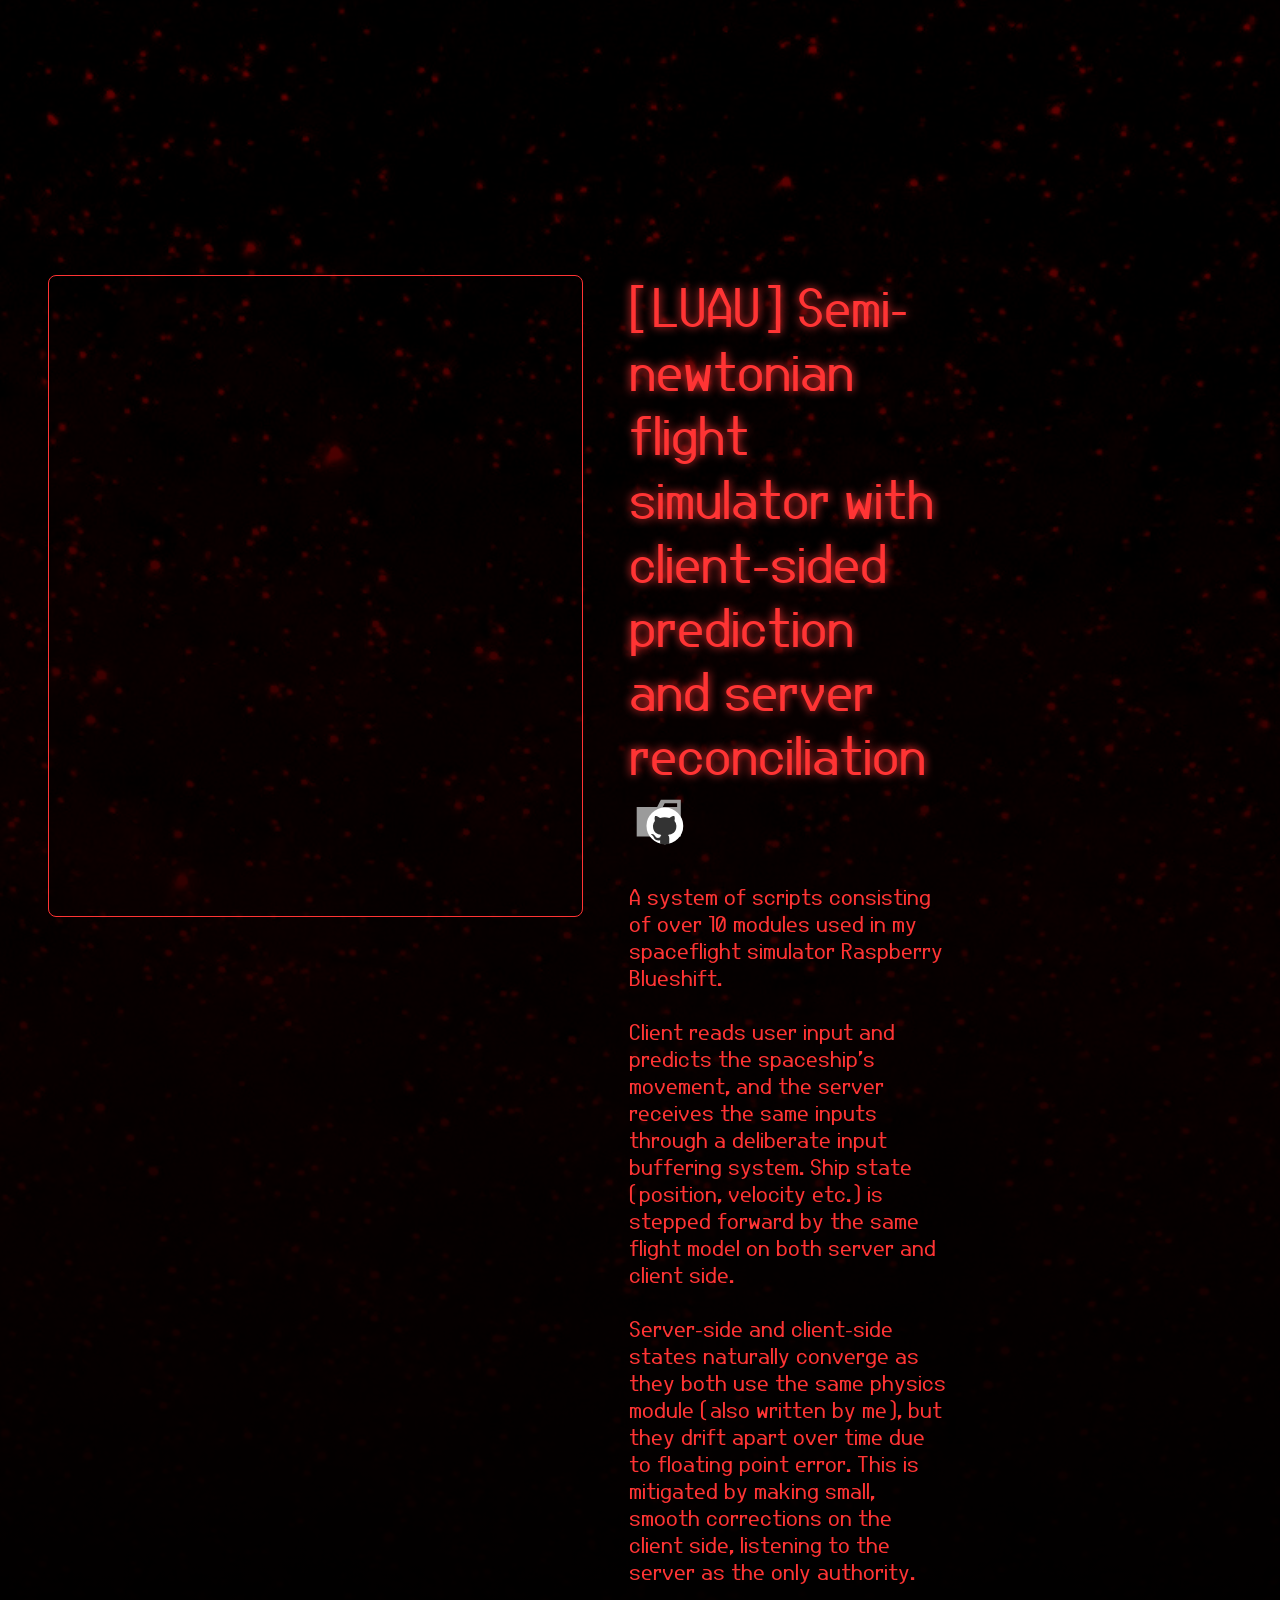
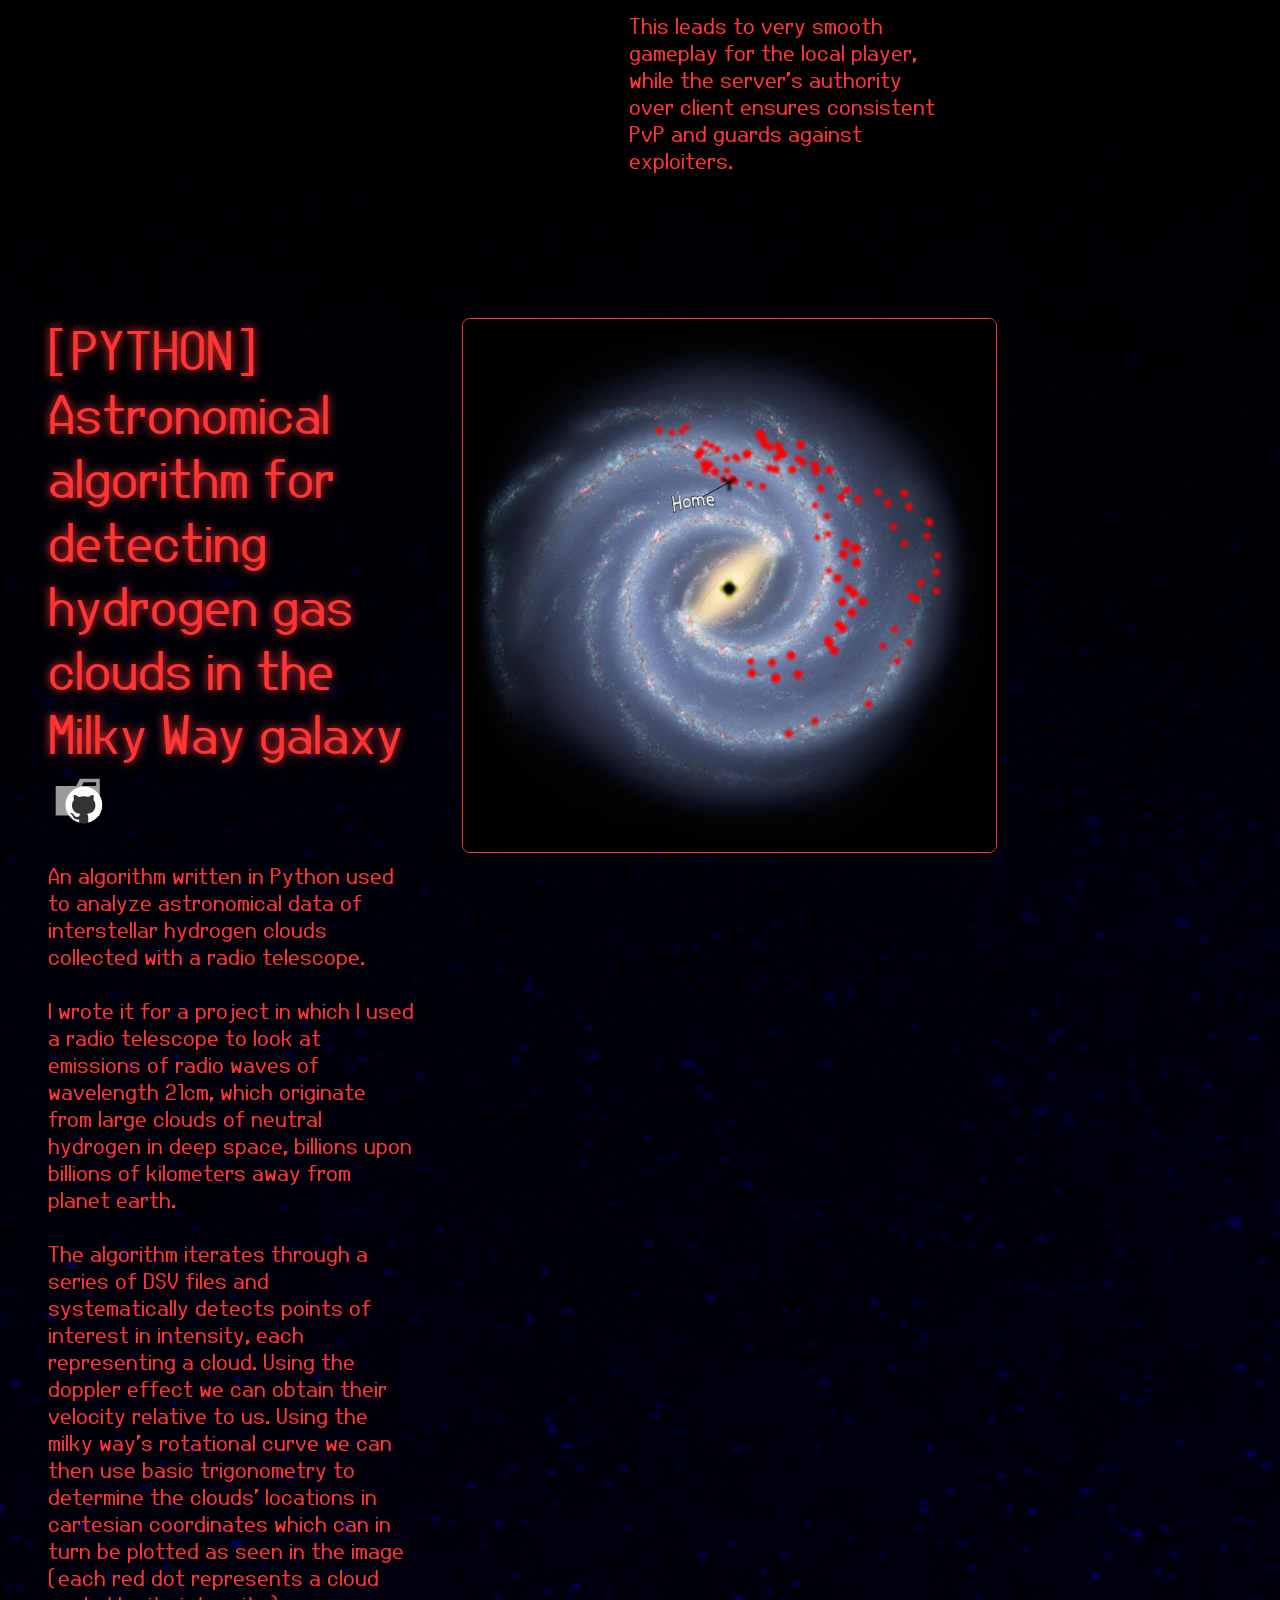
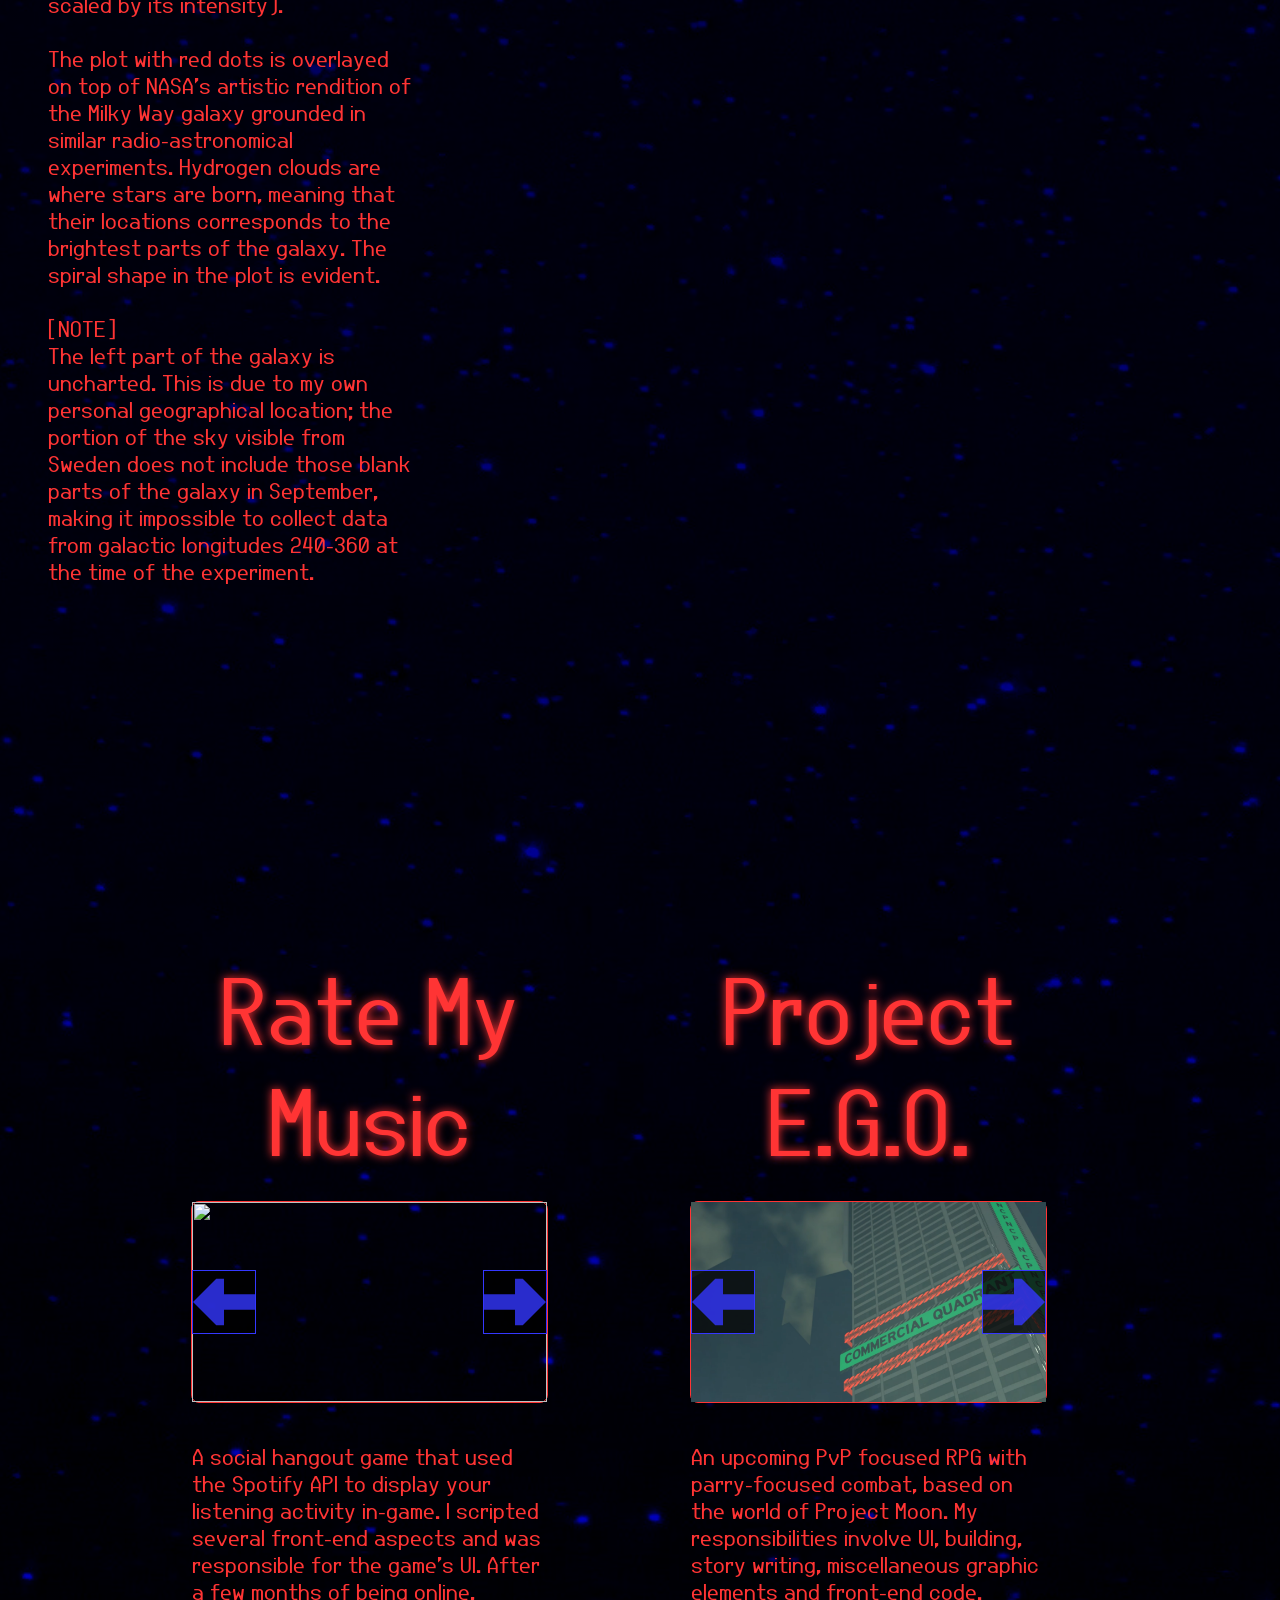
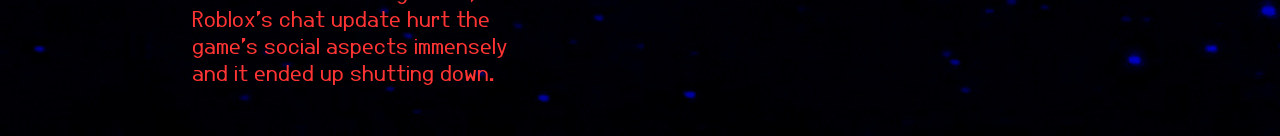
==== commit e2b88292: "Update index.html" ====
--- a/index.html
+++ b/index.html
@@ -31,20 +31,20 @@
       <article class="showcaseArticle">
         <iframe class="showcaseArticleMedia showcaseArticleIFrame tintable" src="https://drive.google.com/file/d/1cLLKUJJDPDxispxHftZ8mAdqRyIMQE6z/preview"></iframe>
         <a class="showcaseArticleHeading tintable glow" target="_blank" href="https://gist.github.com/sogagette/f9dc2bd59b05240a756fd10576b94502">[LUAU] Semi-newtonian flight simulator with client-sided prediction and server reconciliation<image class="emoji" src="img/githubIcon.svg"></image></a>
-        <p class="showcaseArticleParagraph tintable">An extremely advanced system of scripts consisting of over 10 modules and over 10 thousand lines of code used in my spaceflight simulator Raspberry Blueshift. 
-          </br></br>  Client reads user input and predicts the spaceship's movement, and the server receives the same inputs through a deliberate input buffering system. Ship state (position, velocity etc.) is stepped forward by the same flight model on both server and client side.
-          </br></br>  Server-side and client-side states naturally converge as they both use the same physics module (also written by me), but they drift apart over time due to floating point error. This is mitigated by making small, smooth corrections on the client side, listening to the server as the only authority.
-        </br></br> This leads to very smooth gameplay for the local player, while the server's authority over client ensures consistent PvP and guards against exploiters.</p>
+        <p class="showcaseArticleParagraph tintable">A system of scripts consisting of over 10 modules used in my spaceflight simulator Raspberry Blueshift. 
+          <br><br>  Client reads user input and predicts the spaceship's movement, and the server receives the same inputs through a deliberate input buffering system. Ship state (position, velocity etc.) is stepped forward by the same flight model on both server and client side.
+          <br><br>  Server-side and client-side states naturally converge as they both use the same physics module (also written by me), but they drift apart over time due to floating point error. This is mitigated by making small, smooth corrections on the client side, listening to the server as the only authority.
+        <br><br> This leads to very smooth gameplay for the local player, while the server's authority over client ensures consistent PvP and guards against exploiters.</p>
       </article>
       <article class="showcaseArticleFlipped">
-        <img class="showcaseArticleMedia tintable" src="/img/milkyWay.png" alt="img here" controls></img>
+        <img class="showcaseArticleMedia tintable" src="/img/milkyWay.png" alt="A scatter plot featuring hydrogen clouds overlaid on a render of the Milky Way galaxy." controls></img>
         <a class="showcaseArticleHeading tintable glow" target="_blank" href="https://github.com/sogagette/Hydrogen-line-mapping-algorithm">[PYTHON] Astronomical algorithm for detecting hydrogen gas clouds in the Milky Way galaxy <image class="emoji" src="img/githubIcon.svg"></image></a>
         <p class="showcaseArticleParagraph tintable">An algorithm written in Python used to analyze astronomical data of interstellar hydrogen clouds collected with a radio telescope.
-          </br></br>  I wrote it for a project in which I used a radio telescope to look at emissions of radio waves of wavelength 21cm, which originate from large clouds of neutral hydrogen in deep space, billions upon billions of kilometers away from planet earth.
-          </br></br>  The algorithm iterates through a series of DSV files and systematically detects points of interest in intensity, each representing a cloud. Using the doppler effect we can obtain their velocity relative to us. Using the milky way's rotational curve we can then use basic trigonometry to determine the clouds' locations in cartesian coordinates which can in turn be plotted as seen in the image (each red dot represents a cloud scaled by its intensity).
-          </br></br>  The plot with red dots is overlayed on top of NASA's artistic rendition of the Milky Way galaxy grounded in similar radio-astronomical experiments. Hydrogen clouds are where stars are born, meaning that their locations corresponds to the brightest parts of the galaxy. The spiral shape in the plot is evident.
-          </br></br>  [NOTE]
-          </br>  The left part of the galaxy is uncharted. This is due to my own personal geographical location; the portion of the sky visible from Sweden does not include those blank parts of the galaxy in September, making it impossible to collect data from galactic longitudes 240-360 at the time of the experiment.
+          <br><br>  I wrote it for a project in which I used a radio telescope to look at emissions of radio waves of wavelength 21cm, which originate from large clouds of neutral hydrogen in deep space, billions upon billions of kilometers away from planet earth.
+          <br><br>  The algorithm iterates through a series of DSV files and systematically detects points of interest in intensity, each representing a cloud. Using the doppler effect we can obtain their velocity relative to us. Using the milky way's rotational curve we can then use basic trigonometry to determine the clouds' locations in cartesian coordinates which can in turn be plotted as seen in the image (each red dot represents a cloud scaled by its intensity).
+          <br><br>  The plot with red dots is overlayed on top of NASA's artistic rendition of the Milky Way galaxy grounded in similar radio-astronomical experiments. Hydrogen clouds are where stars are born, meaning that their locations corresponds to the brightest parts of the galaxy. The spiral shape in the plot is evident.
+          <br><br>  [NOTE]
+          <br>  The left part of the galaxy is uncharted. This is due to my own personal geographical location; the portion of the sky visible from Sweden does not include those blank parts of the galaxy in September, making it impossible to collect data from galactic longitudes 240-360 at the time of the experiment.
         </p>
       </article>
     </div>
@@ -55,12 +55,12 @@
   <div class="pastGamesDiv">
     <h1 class="glow tintable fadeIn h1Showcase"><span class="autoTypePastGamesHeading"></span></h1>
 
-    <article class="pastGamesArticle" data-media='[{"path":"img/pastGames/rmmEmpty.png","caption":"cap 2"}, {"path":"https://drive.google.com/file/d/1SgHGemLSiNVy_wKfXMzi1Bn6QEgmBrS0/view?usp=sharing","caption":"Doi doi dududoi"}, {"path":"https://drive.google.com/file/d/1TKp2OQAnlxIALGVpWJTxgPuGgg1_hpr1/view?usp=sharing","caption":"Doi doi dududoi"}, {"path":"https://drive.google.com/file/d/1o1BOFIpe0hMjRr5PemFw-7jdwh5qhyop/view?usp=sharing","caption":"Doi doi dududoi"}]'>
+    <article class="pastGamesArticle" data-media='[{"path":"img/pastGames/rmmEmpty.png","caption":"nil"}, {"path":"https://drive.google.com/file/d/1SgHGemLSiNVy_wKfXMzi1Bn6QEgmBrS0/view?usp=sharing","caption":"nil"}, {"path":"https://drive.google.com/file/d/1TKp2OQAnlxIALGVpWJTxgPuGgg1_hpr1/view?usp=sharing","caption":"nil"}, {"path":"https://drive.google.com/file/d/1o1BOFIpe0hMjRr5PemFw-7jdwh5qhyop/view?usp=sharing","caption":"nil"}]'>
       <a class="pastGamesArticleHeading tintable glow" href="https://www.roblox.com/games/130328705019422/Rate-My-Music">Rate My Music</a>
       <div class="pastGamesArticleMedia tintable"><button class="mediaLeftButton"><img class="mediaButtonImage" src="/img/leftArrow.svg" alt=""></button><div class="mediaContainer"></div><button class="mediaRightButton"><img class="mediaButtonImage" src="/img/rightArrow.svg" alt=""></button></div>
       <p class="pastGamesArticleParagraph tintable">A social hangout game that used the Spotify API to display your listening activity in-game. I scripted several front-end aspects and was responsible for the game's UI. After a few months of being online, Roblox's chat update hurt the game's social aspects immensely and it ended up shutting down.</p>
     </article>
-    <article class="pastGamesArticle" data-media='[{"path":"img/pegoBuilding.png","caption":"Doi doi dududoi"}, {"path":"https://drive.google.com/file/d/1G5DV21XnELxmSM2IDpiQVdxtn2_sFcl0/view?usp=drive_link","caption":"cap 2"}]'>
+    <article class="pastGamesArticle" data-media='[{"path":"img/pegoBuilding.png","caption":"nil"}, {"path":"https://drive.google.com/file/d/1G5DV21XnELxmSM2IDpiQVdxtn2_sFcl0/view?usp=drive_link","caption":"nil"}]'>
       <a class="pastGamesArticleHeading tintable glow">Project E.G.O.</a>
       <div class="pastGamesArticleMedia tintable"><button class="mediaLeftButton"><img class="mediaButtonImage" src="/img/leftArrow.svg" alt=""></button><div class="mediaContainer"></div><button class="mediaRightButton"><img class="mediaButtonImage" src="/img/rightArrow.svg" alt=""></button></div>
       <p class="pastGamesArticleParagraph tintable">An upcoming PvP focused RPG with parry-focused combat, based on the world of Project Moon. My responsibilities involve UI, building, story writing, miscellaneous graphic elements and front-end code.</p>
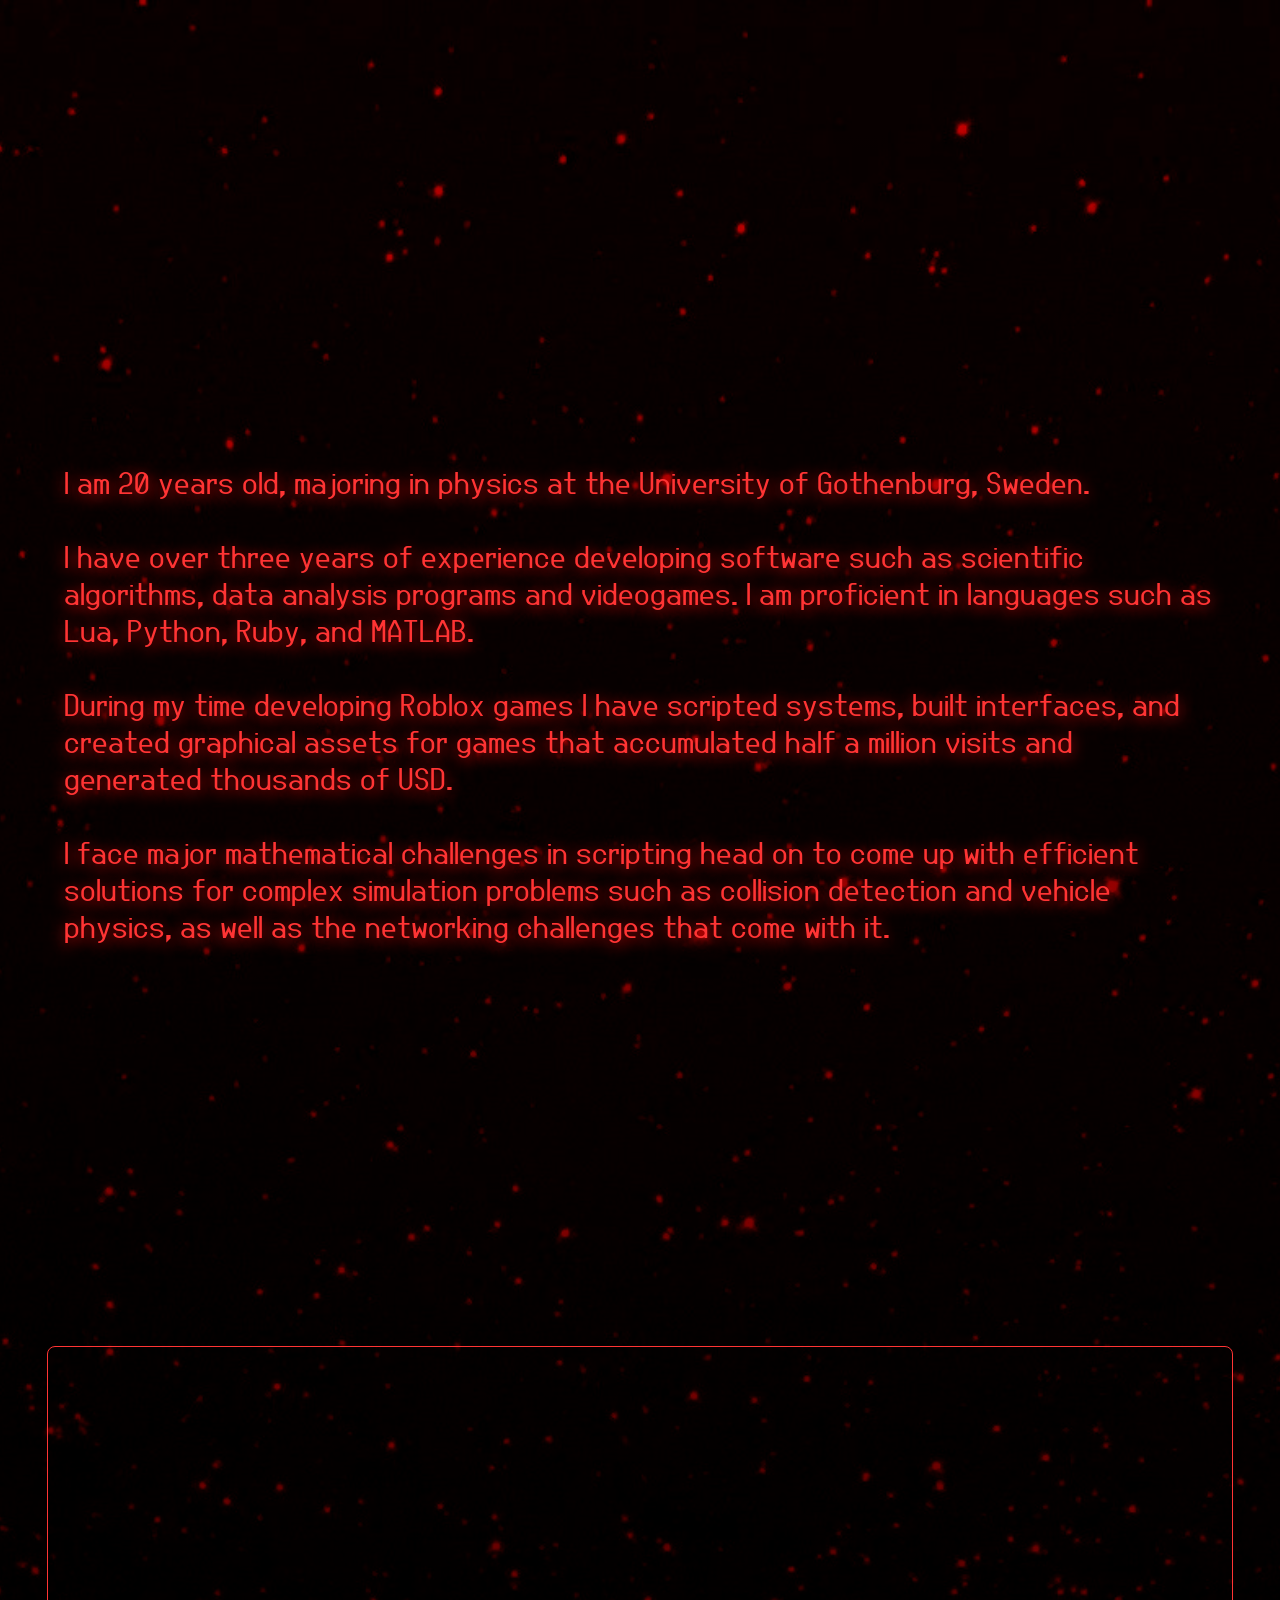
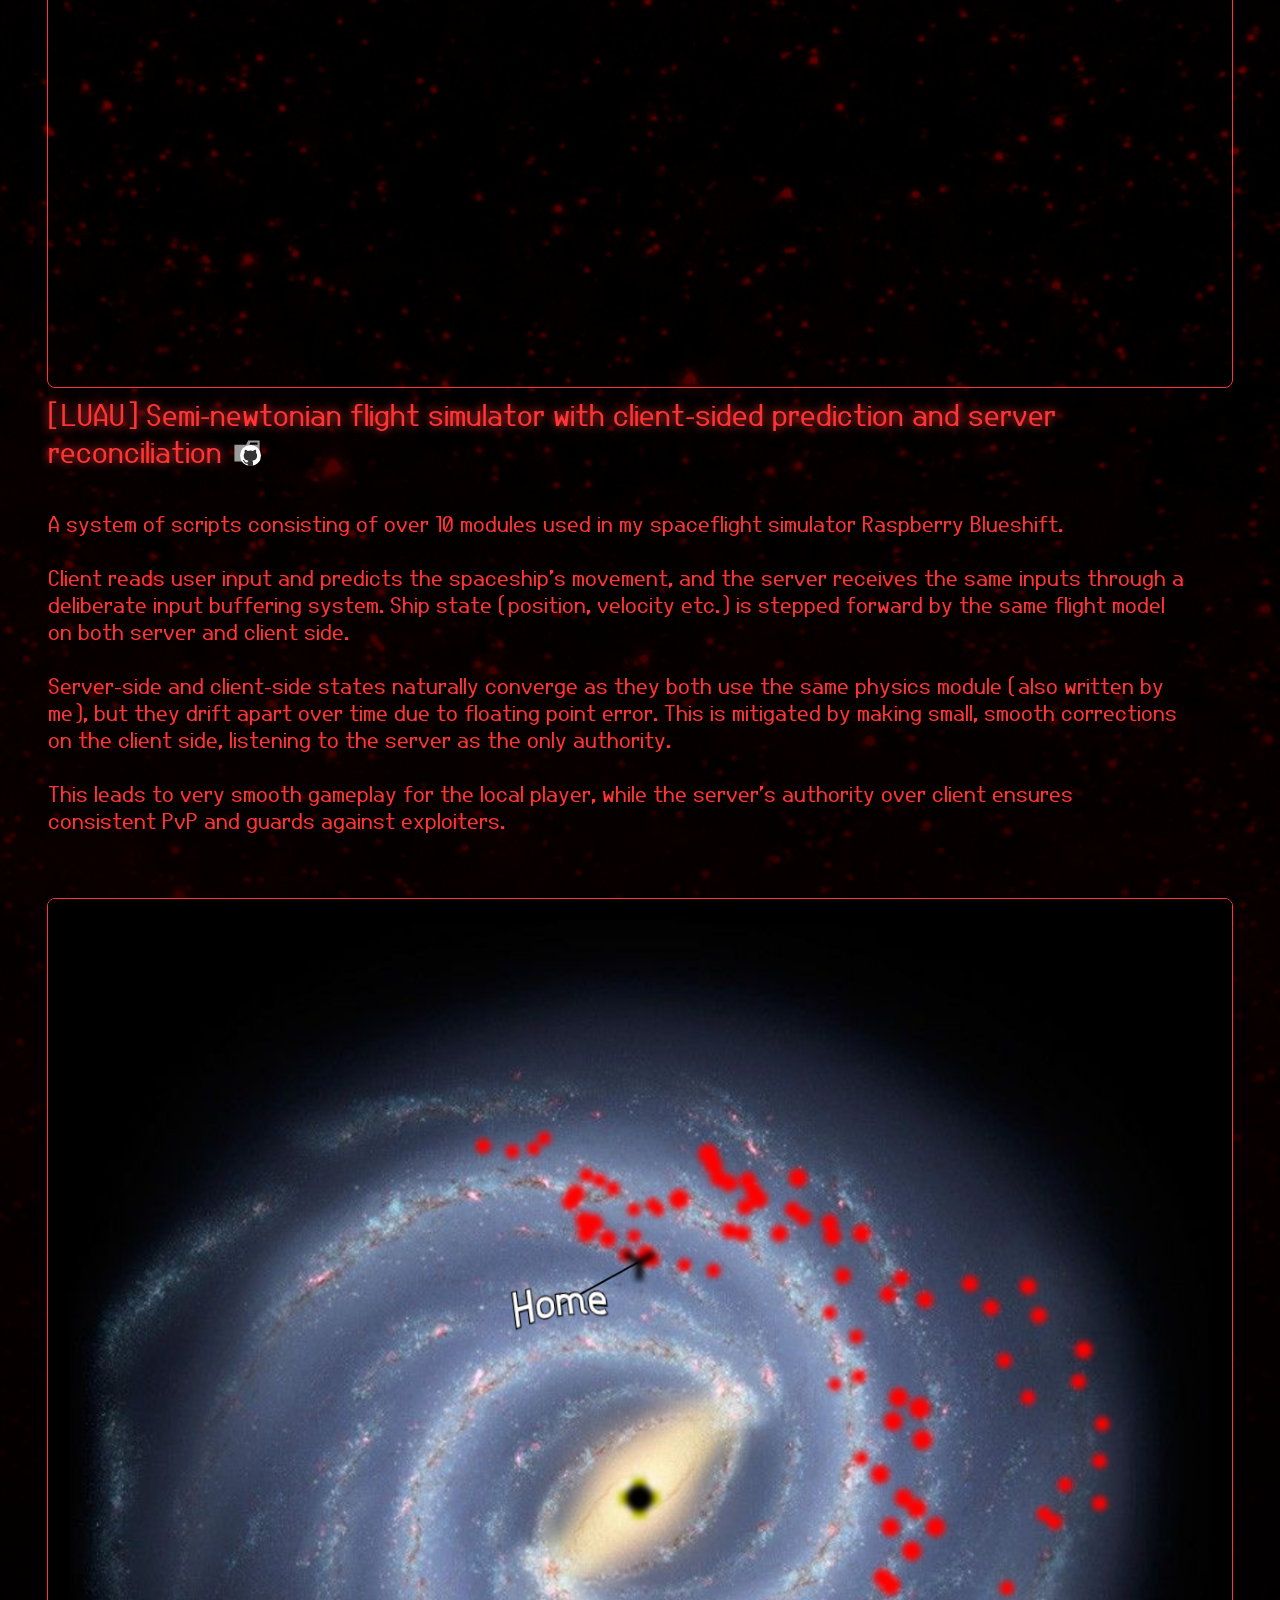
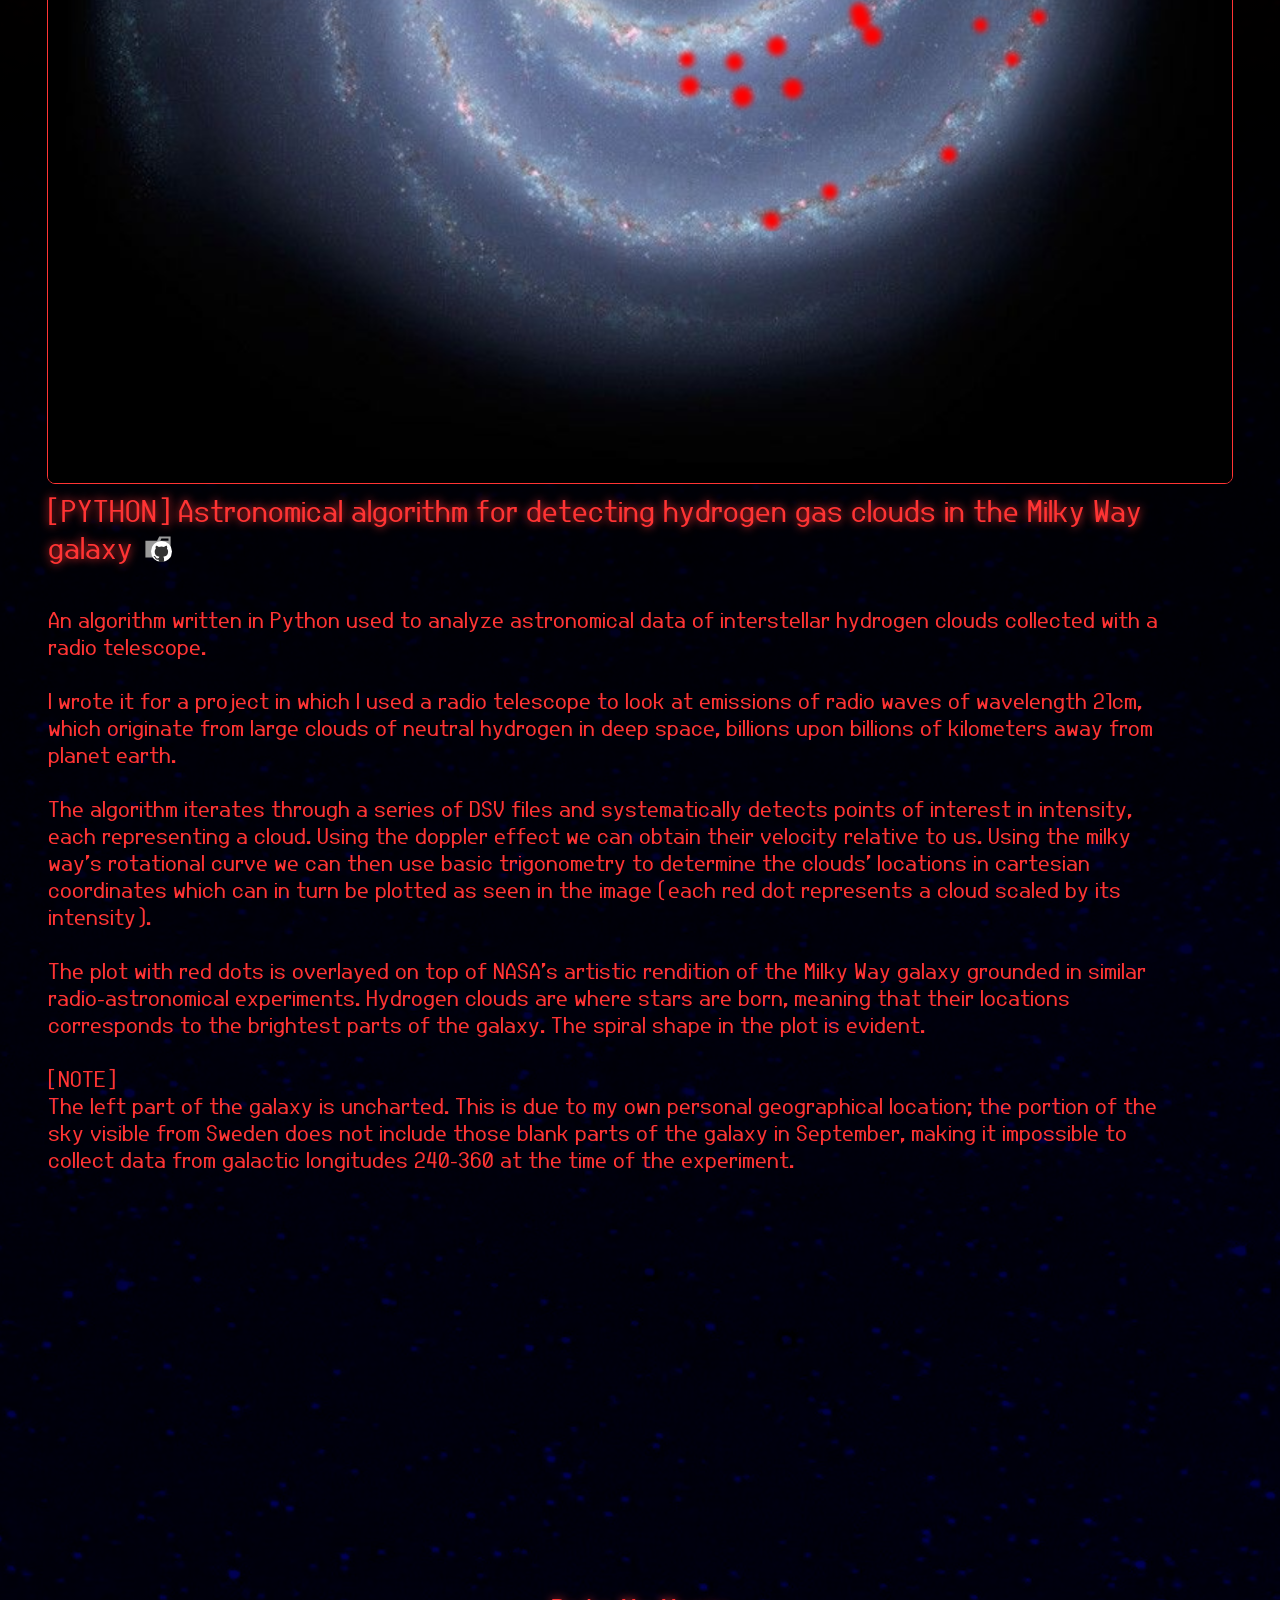
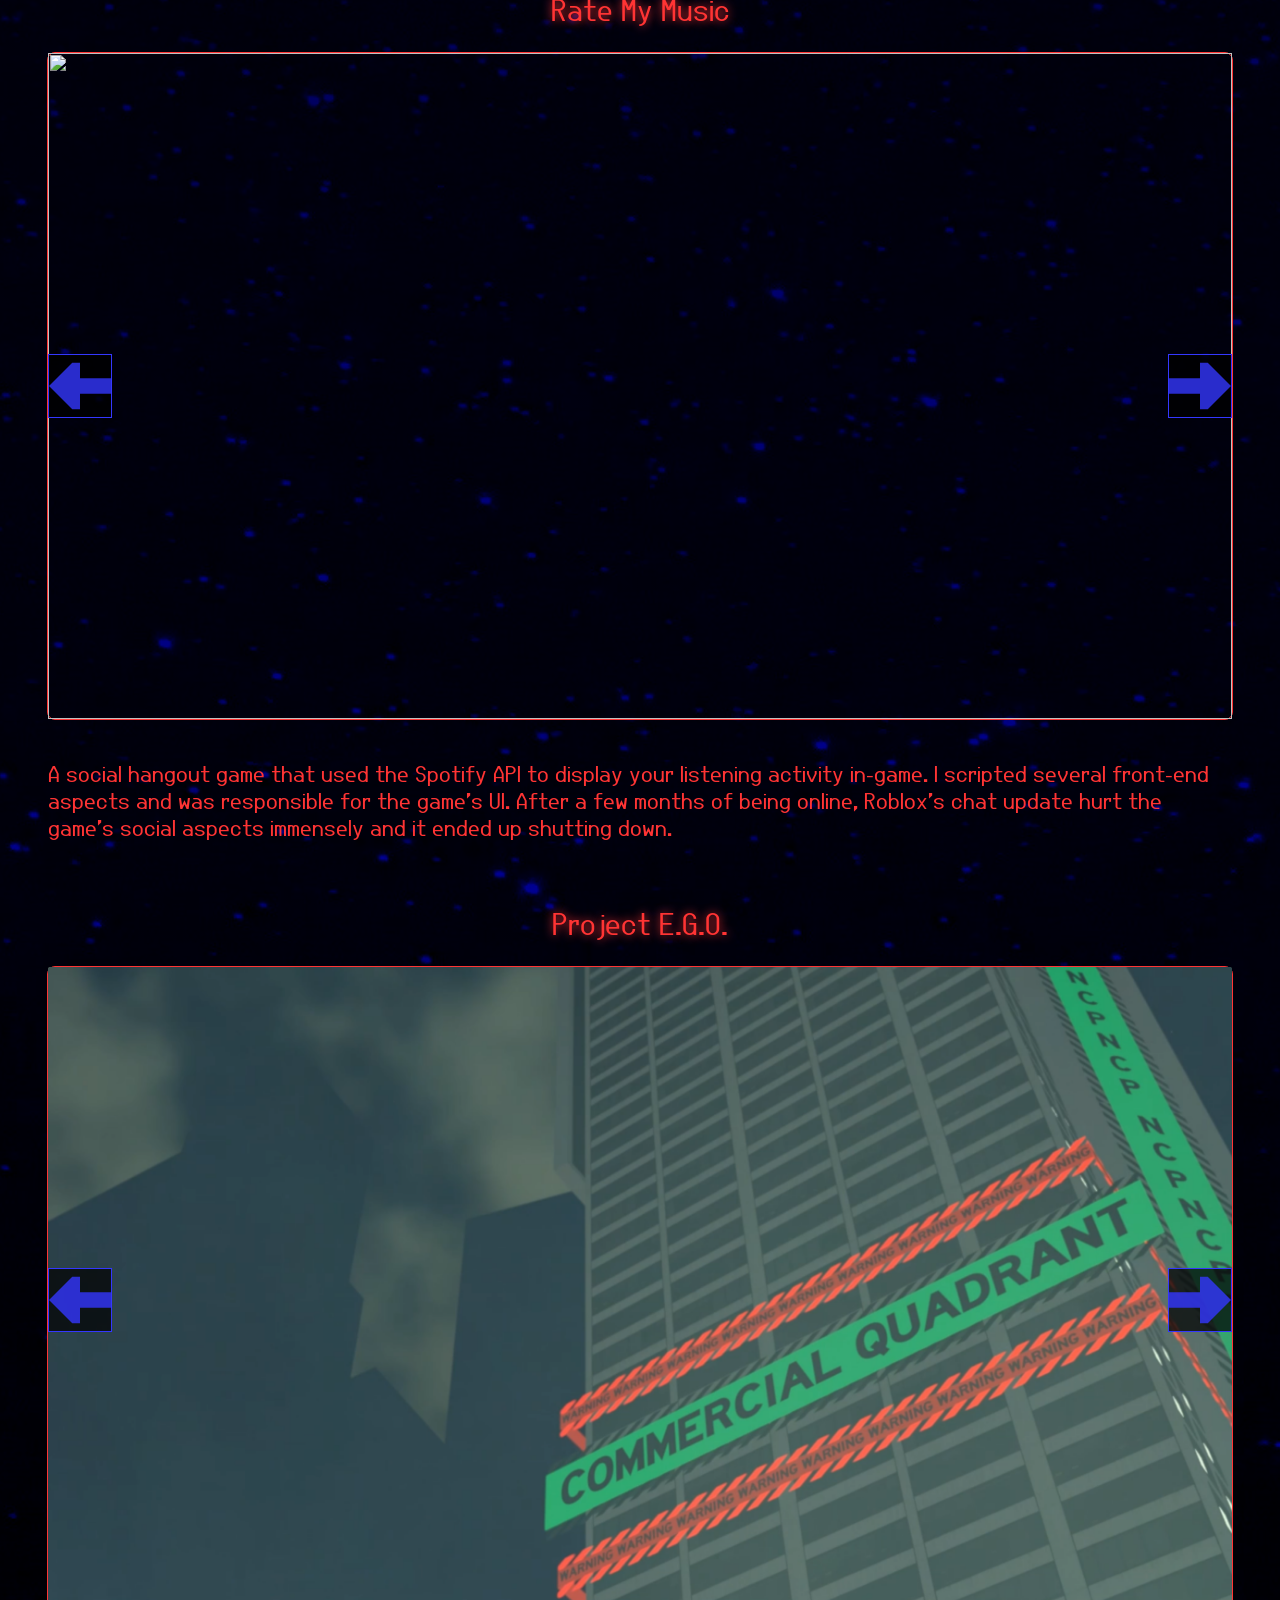
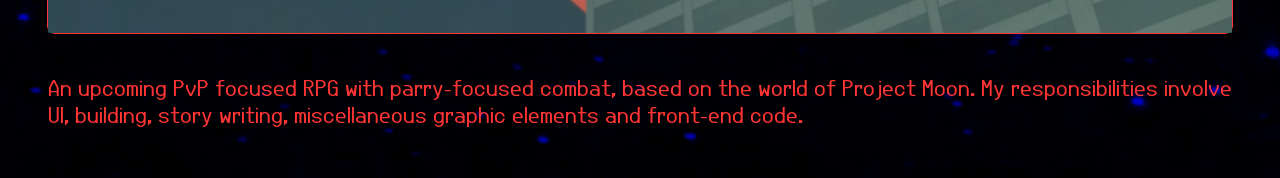
==== commit 8a1ad067: "Update index.html" ====
--- a/index.html
+++ b/index.html
@@ -30,7 +30,7 @@
 
       <article class="showcaseArticle">
         <iframe class="showcaseArticleMedia showcaseArticleIFrame tintable" src="https://drive.google.com/file/d/1cLLKUJJDPDxispxHftZ8mAdqRyIMQE6z/preview"></iframe>
-        <a class="showcaseArticleHeading tintable glow" target="_blank" href="https://gist.github.com/sogagette/f9dc2bd59b05240a756fd10576b94502">[LUAU] Semi-newtonian flight simulator with client-sided prediction and server reconciliation<image class="emoji" src="img/githubIcon.svg"></image></a>
+        <a class="showcaseArticleHeading tintable glow" target="_blank" href="https://gist.github.com/sogagette/f9dc2bd59b05240a756fd10576b94502">[LUAU] Semi-newtonian flight simulator with client-sided prediction and server reconciliation <image class="emoji" src="img/githubIcon.svg"></image></a>
         <p class="showcaseArticleParagraph tintable">A system of scripts consisting of over 10 modules used in my spaceflight simulator Raspberry Blueshift. 
           <br><br>  Client reads user input and predicts the spaceship's movement, and the server receives the same inputs through a deliberate input buffering system. Ship state (position, velocity etc.) is stepped forward by the same flight model on both server and client side.
           <br><br>  Server-side and client-side states naturally converge as they both use the same physics module (also written by me), but they drift apart over time due to floating point error. This is mitigated by making small, smooth corrections on the client side, listening to the server as the only authority.
--- a/css/style.css
+++ b/css/style.css
@@ -520,7 +520,7 @@
     min-height: 3.5em;
 }
 
-@media screen and (max-width: 1200px) {
+@media screen and (max-width: 1400px) {
     #wrapperIndex {
         grid-template-columns: 5% 90% 5%;
     }
